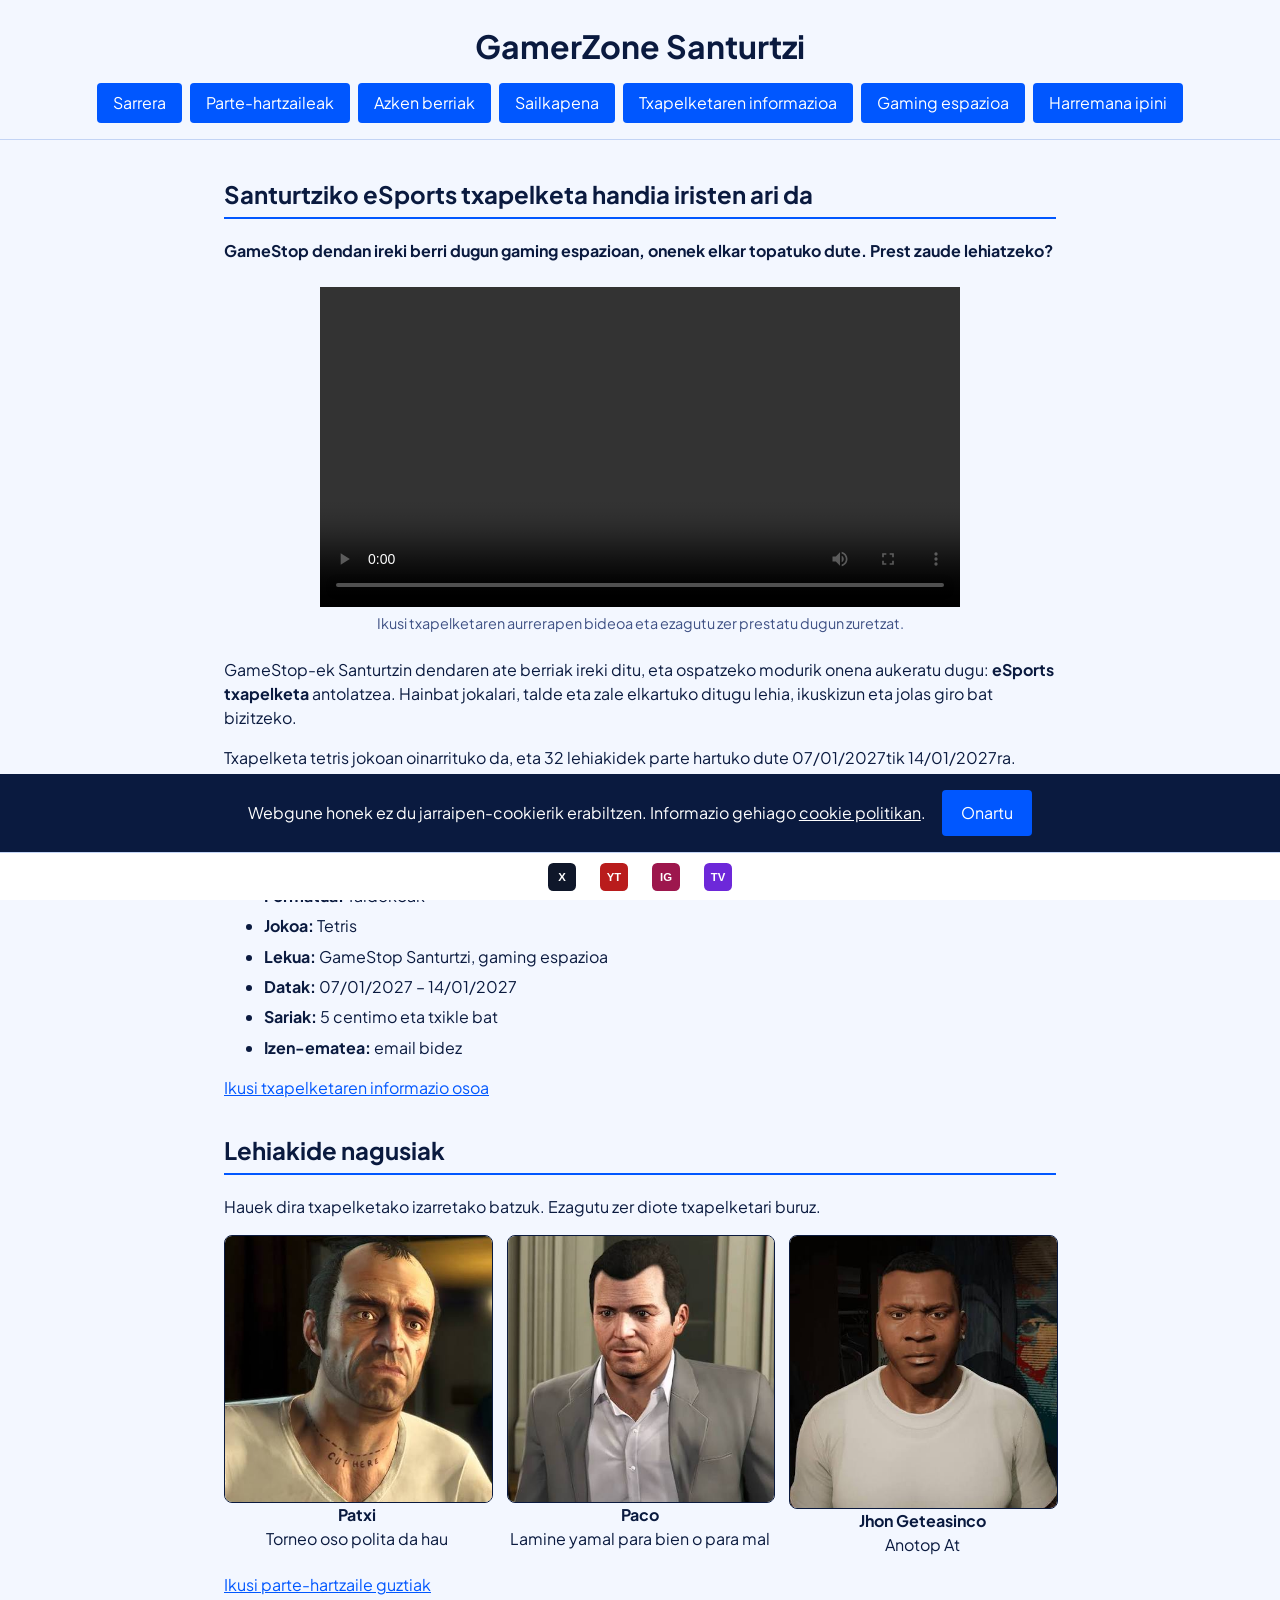
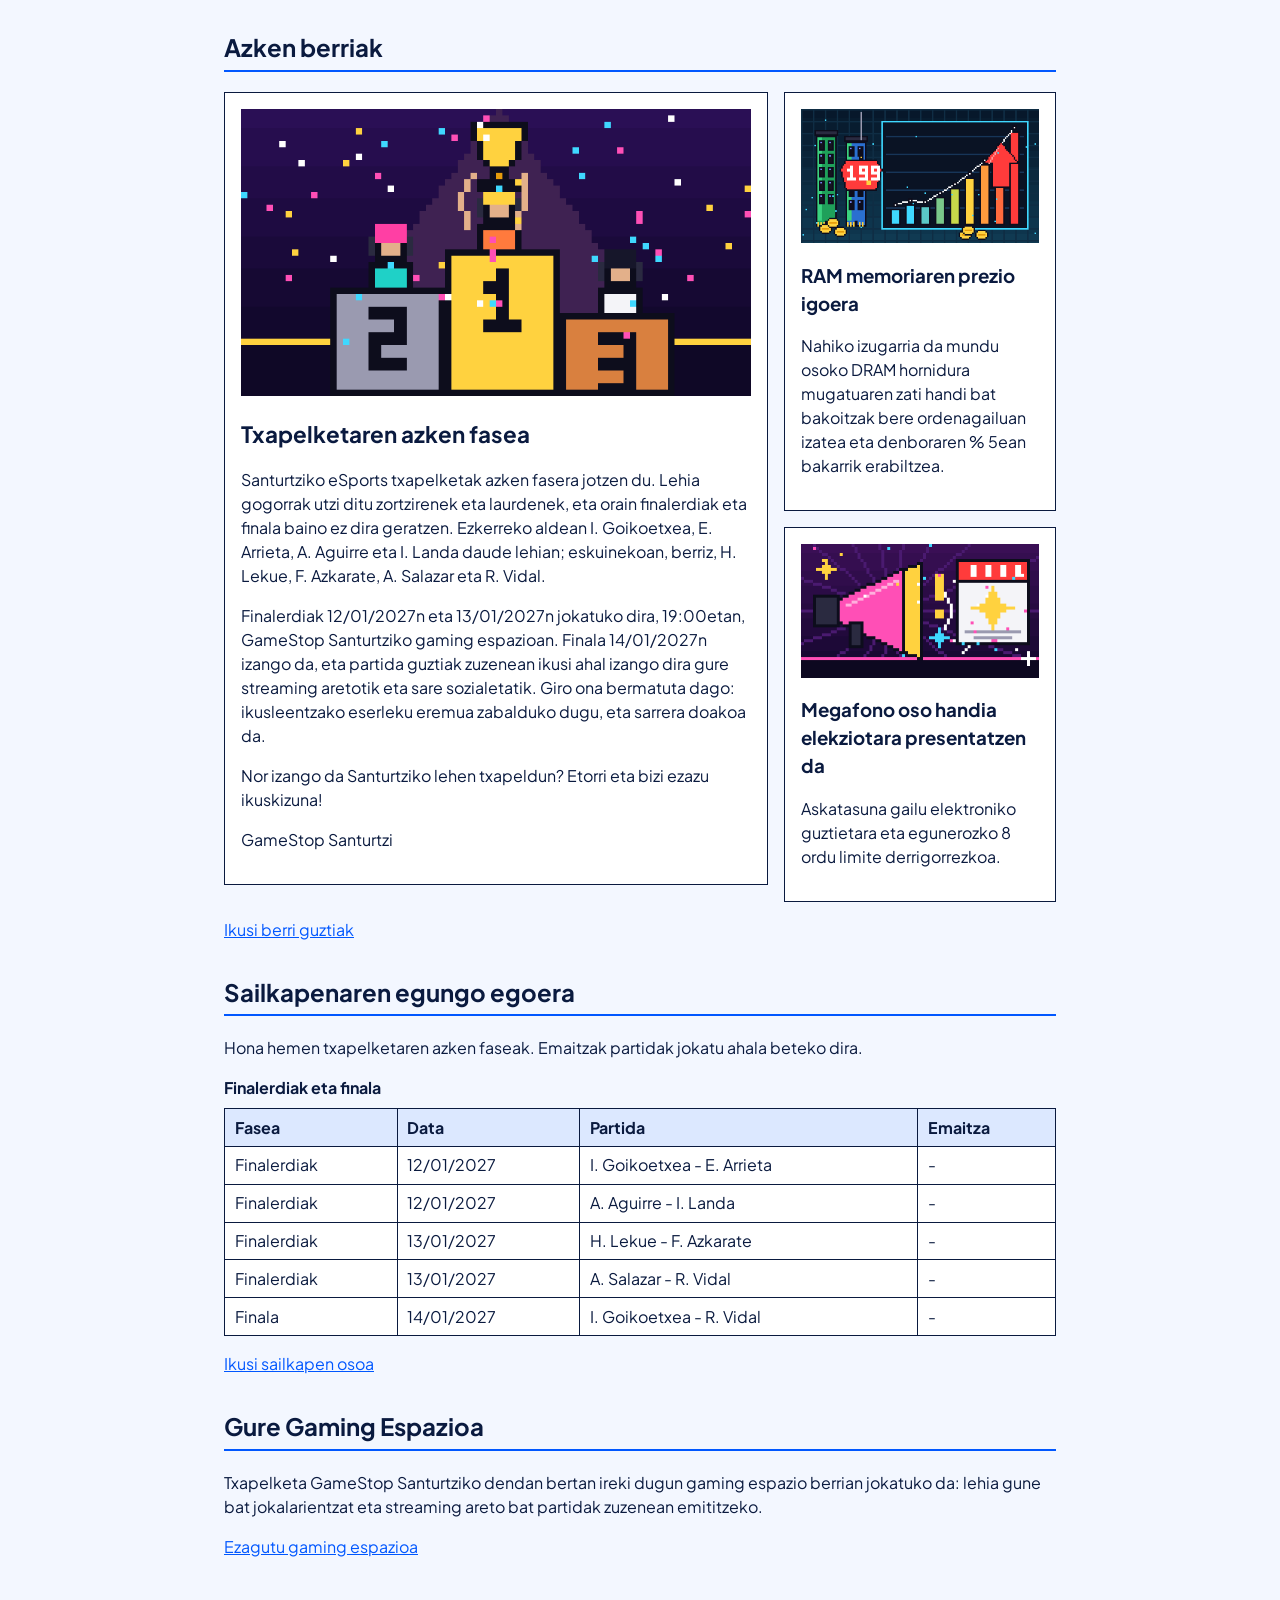
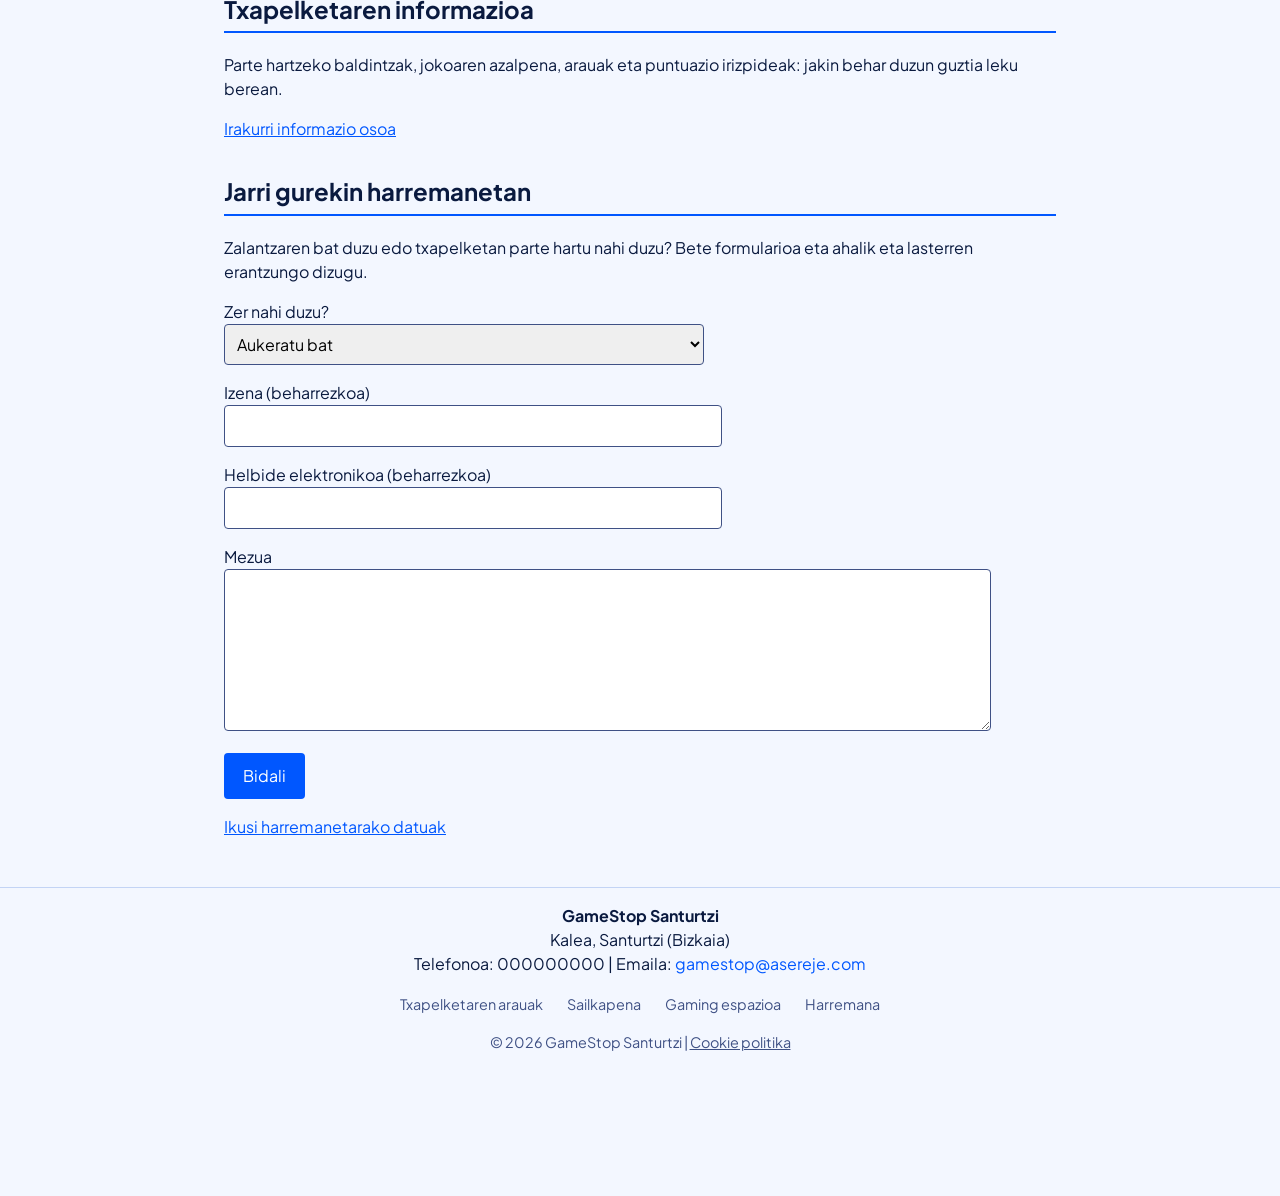
==== index.html @ 15892087 "Bakarrik geratzen da bannerrekoa galdetzea" ====
<!DOCTYPE html>
<html lang="eu">
	<head>
		<meta charset="utf-8">
		<meta name="viewport" content="width=device-width, initial-scale=1.0">
		<title>Sarrera | GamerZone - GameStop Santurtziko e-sports txapelketa</title>
		<meta name="description" content="GameStop Santurtziko e-sports txapelketa: parte-hartzaileak, sailkapena, azken berriak eta izena emateko informazio guztia.">
		<link href="https://fonts.googleapis.com/css2?family=Plus+Jakarta+Sans:wght@400;500;600;700;800&display=swap" rel="stylesheet">
		<link rel="stylesheet" href="Style/style_general.css">
		<link rel="stylesheet" href="Style/style_index.css">
		<link rel="icon" href="Images/favicon.ico" type="image/x-icon">
	</head>
	<body>
		<a class="Saltatu" href="#Atal_nagusia">Joan edukira</a>

		<!--Sare sozialak: beti ikusgai daude (style_general.css-ko position: fixed). Esteka bakoitzean jarri kanalaren benetako helbidea-->
		<aside id="Sare_sozialak">
			<ul>
				<li><a href="https://x.com/" target="_blank" title="Twitter"><img src="Images/icon_twitter.svg" alt="Twitter" width="28" height="28"></a></li>
				<li><a href="https://www.youtube.com/" target="_blank" title="YouTube"><img src="Images/icon_youtube.svg" alt="YouTube" width="28" height="28"></a></li>
				<li><a href="https://www.instagram.com/" target="_blank" title="Instagram"><img src="Images/icon_instagram.svg" alt="Instagram" width="28" height="28"></a></li>
				<li><a href="https://www.twitch.tv/" target="_blank" title="Twitch"><img src="Images/icon_twitch.svg" alt="Twitch" width="28" height="28"></a></li>
			</ul>
		</aside>

		<header>
			<h1>GamerZone Santurtzi</h1>
			<!--Hau orri guztitan goian finkatuta dagoen nabigatzailea da. Hemen, orri nagusiko ataletara eramaten du-->
			<nav>
				<ul class="Goiko_nabigatzailea">
					<li><a class="Goiko_estekak" href="#Sarrera" title="Joan txapelketaren sarrerara">Sarrera</a> </li>
					<li><a class="Goiko_estekak" href="#Partehartzaileak" title="Ikusi txapelketako lehiakide nagusiak">Parte-hartzaileak</a> </li>
					<li><a class="Goiko_estekak" href="#Berriak" title="Irakurri txapelketaren azken berriak eta nobedadeak">Azken berriak</a> </li>
					<li><a class="Goiko_estekak" href="#Sailkapena" title="Kontsultatu txapelketako sailkapena eta emaitzak">Sailkapena</a> </li>
					<li><a class="Goiko_estekak" href="#Txapelketaren_informazioa" title="Irakurri txapelketaren informazioa eta arauak">Txapelketaren informazioa</a> </li>
					<li><a class="Goiko_estekak" href="#Gaming_espazioa" title="Ezagutu Santurtziko gaming espazioa eta aretoak">Gaming espazioa</a> </li>
					<li><a class="Goiko_estekak" href="#Harremana" title="Jarri gurekin harremanetan edo eman izena txapelketan">Harremana ipini</a> </li>
				</ul>
			</nav>
		</header>

		<hr>

		<!--Hau orrien zati nagusia da-->
		<main id="Atal_nagusia">

			<!--SARRERA: orriaren atal nagusia eta deigarriena-->
			<section id="Sarrera" aria-labelledby="Sarrera_izenburua">
				<h2 id="Sarrera_izenburua">Santurtziko eSports txapelketa handia iristen ari da</h2>
				<p><strong>GameStop dendan ireki berri dugun gaming espazioan, onenek elkar topatuko dute. Prest zaude lehiatzeko?</strong></p>

				<!--Multimedia elementua: txapelketaren aurrerapen bideoa-->
				<figure>
					<video controls>
						<source src="Images/videoplayback.mp4" type="video/mp4">
						<p>Zure nabigatzaileak ez du bideoa onartzen. <a href="Images/videoplayback.mp4">Deskargatu bideoa hemen</a>.</p>
					</video>
					<figcaption>Ikusi txapelketaren aurrerapen bideoa eta ezagutu zer prestatu dugun zuretzat.</figcaption>
				</figure>

				<p>GameStop-ek Santurtzin dendaren ate berriak ireki ditu, eta ospatzeko modurik onena aukeratu dugu: <strong>eSports txapelketa</strong> antolatzea. Hainbat jokalari, talde eta zale elkartuko ditugu lehia, ikuskizun eta jolas giro bat bizitzeko.</p>
				<p>Txapelketa tetris jokoan oinarrituko da, eta 32 lehiakidek parte hartuko dute 07/01/2027tik 14/01/2027ra. Partidak zuzenean ikusi ahal izango dira gure streaming aretotik eta sare sozialetatik, beraz, ez duzu ezer galduko, jokalari izan zein ikusle izan.</p>

				<h3>Txapelketaren ezaugarri nagusiak</h3>
				<ul>
					<li><strong>Formatua:</strong> Taldekoak</li>
					<li><strong>Jokoa:</strong> Tetris</li>
					<li><strong>Lekua:</strong> GameStop Santurtzi, gaming espazioa</li>
					<li><strong>Datak:</strong> 07/01/2027 – 14/01/2027</li>
					<li><strong>Sariak:</strong> 5 centimo eta txikle bat</li>
					<li><strong>Izen-ematea:</strong> email bidez</li>
				</ul>
				<p><a href="Pages/tournament_information.html" title="Irakurri txapelketaren informazioa eta arauak">Ikusi txapelketaren informazio osoa</a></p>
			</section>

			<!--PARTE-HARTZAILEAK: lehiakide nagusiak, irudia eta esaldia-->
			<section id="Partehartzaileak" aria-labelledby="Partehartzaileak_izenburua">
				<h2 id="Partehartzaileak_izenburua">Lehiakide nagusiak</h2>
				<p>Hauek dira txapelketako izarretako batzuk. Ezagutu zer diote txapelketari buruz.</p>
				<div id="Lehiakideak">
					<figure>
						<img src="Images/participant1.jpg" alt="Partehartzailearen irudia" width="400" height="400">
						<figcaption><strong>Patxi</strong><br>Torneo oso polita da hau</figcaption>
					</figure>
					<figure>
						<img src="Images/participant2.jpg" alt="Partehartzailearen irudia" width="400" height="400">
						<figcaption><strong>Paco</strong><br><span lang="es">Lamine yamal para bien o para mal</span></figcaption>
					</figure>
					<figure>
						<img src="Images/participant3.jpg" alt="Partehartzailearen irudia" width="400" height="400">
						<figcaption><strong>Jhon Geteasinco</strong><br><span lang="es">Anotop At</span></figcaption>
					</figure>
				</div>
				<p><a href="Pages/participants_general.html" title="Ikusi txapelketako parte-hartzaile guztiak">Ikusi parte-hartzaile guztiak</a></p>
			</section>

			<!--AZKEN BERRIAK: berri nabarmendua eta beste bi-->
			<section id="Berriak" aria-labelledby="Berriak_izenburua">
				<h2 id="Berriak_izenburua">Azken berriak</h2>
				<div id="Berriak_blokea">
					<!--Berri nabarmendua (garrantzitsuena)-->
					<article id="Berri_nabarmendua">
						<img src="Images/new1.png" alt="Txapelketaren azken fasea: berri nagusiaren irudia">
						<h3>Txapelketaren azken fasea</h3>
						<p>Santurtziko eSports txapelketak azken fasera jotzen du. Lehia gogorrak utzi ditu zortzirenek eta laurdenek, eta orain finalerdiak eta finala baino ez dira geratzen. Ezkerreko aldean I. Goikoetxea, E. Arrieta, A. Aguirre eta I. Landa daude lehian; eskuinekoan, berriz, H. Lekue, F. Azkarate, A. Salazar eta R. Vidal.</p>
						<p>Finalerdiak 12/01/2027n eta 13/01/2027n jokatuko dira, 19:00etan, GameStop Santurtziko gaming espazioan. Finala 14/01/2027n izango da, eta partida guztiak zuzenean ikusi ahal izango dira gure streaming aretotik eta sare sozialetatik. Giro ona bermatuta dago: ikusleentzako eserleku eremua zabalduko dugu, eta sarrera doakoa da.</p>
						<p>Nor izango da Santurtziko lehen txapeldun? Etorri eta bizi ezazu ikuskizuna!</p>
						<p id="Berri_nagusien_idazlea">GameStop Santurtzi</p>
					</article>
					<div id="Beste_berriak">
						<article>
							<img src="Images/new2.png" alt="RAM memoriaren prezio igoerari buruzko irudia">
							<h3>RAM memoriaren prezio igoera</h3>
							<p>Nahiko izugarria da mundu osoko DRAM hornidura mugatuaren zati handi bat bakoitzak bere ordenagailuan izatea eta denboraren % 5ean bakarrik erabiltzea.</p>
						</article>
						<article>
							<img src="Images/new3.png" alt="Megafono oso handia elekziotara aurkezten dela azaltzen duen irudia">
							<h3>Megafono oso handia elekziotara presentatzen da</h3>
							<p>Askatasuna gailu elektroniko guztietara eta egunerozko 8 ordu limite derrigorrezkoa.</p>
						</article>
					</div>
				</div>
				<p><a href="Pages/news.html" title="Irakurri txapelketaren azken berriak eta nobedadeak">Ikusi berri guztiak</a></p>
			</section>

			<!--SAILKAPENA: egungo egoera, taula laburtu batean-->
			<section id="Sailkapena" aria-labelledby="Sailkapena_izenburua">
				<h2 id="Sailkapena_izenburua">Sailkapenaren egungo egoera</h2>
				<p>Hona hemen txapelketaren azken faseak. Emaitzak partidak jokatu ahala beteko dira.</p>
				<table id="Sailkapen_taula">
					<caption>Finalerdiak eta finala</caption>
					<thead>
						<tr>
							<th>Fasea</th>
							<th>Data</th>
							<th>Partida</th>
							<th>Emaitza</th>
						</tr>
					</thead>
					<tbody>
						<tr><td>Finalerdiak</td><td>12/01/2027</td><td>I. Goikoetxea - E. Arrieta</td><td>-</td></tr>
						<tr><td>Finalerdiak</td><td>12/01/2027</td><td>A. Aguirre - I. Landa</td><td>-</td></tr>
						<tr><td>Finalerdiak</td><td>13/01/2027</td><td>H. Lekue - F. Azkarate</td><td>-</td></tr>
						<tr><td>Finalerdiak</td><td>13/01/2027</td><td>A. Salazar - R. Vidal</td><td>-</td></tr>
						<tr><td>Finala</td><td>14/01/2027</td><td>I. Goikoetxea - R. Vidal</td><td>-</td></tr>
					</tbody>
				</table>
				<p><a href="Pages/tournament_standings.html" title="Kontsultatu txapelketako sailkapena eta emaitzak">Ikusi sailkapen osoa</a></p>
			</section>

			<!--GAMING ESPAZIOA: laburpena eta barne-orrirako esteka-->
			<section id="Gaming_espazioa" aria-labelledby="Gaming_espazioa_izenburua">
				<h2 id="Gaming_espazioa_izenburua">Gure Gaming Espazioa</h2>
				<p>Txapelketa GameStop Santurtziko dendan bertan ireki dugun gaming espazio berrian jokatuko da: lehia gune bat jokalarientzat eta streaming areto bat partidak zuzenean emititzeko.</p>
				<p><a href="Pages/gaming_space.html" title="Ezagutu Santurtziko gaming espazioa eta aretoak">Ezagutu gaming espazioa</a></p>
			</section>

			<!--TXAPELKETAREN INFORMAZIOA: laburpena eta barne-orrirako esteka-->
			<section id="Txapelketaren_informazioa" aria-labelledby="Txapelketaren_informazioa_izenburua">
				<h2 id="Txapelketaren_informazioa_izenburua">Txapelketaren informazioa</h2>
				<p>Parte hartzeko baldintzak, jokoaren azalpena, arauak eta puntuazio irizpideak: jakin behar duzun guztia leku berean.</p>
				<p><a href="Pages/tournament_information.html" title="Irakurri txapelketaren informazioa eta arauak">Irakurri informazio osoa</a></p>
			</section>

			<!--HARREMANA: formularioa. Posta-programa irekitzen du (oraindik ez dago zerbitzaririk)-->
			<section id="Harremana" aria-labelledby="Harremana_izenburua">
				<h2 id="Harremana_izenburua">Jarri gurekin harremanetan</h2>
				<p>Zalantzaren bat duzu edo txapelketan parte hartu nahi duzu? Bete formularioa eta ahalik eta lasterren erantzungo dizugu.</p>
				<form action="mailto:gamestop@asereje.com" method="post" enctype="text/plain">
					<p>
						<label for="Formularioa_mota">Zer nahi duzu?</label><br>
						<select id="Formularioa_mota" name="eskaera_mota">
							<option value="">Aukeratu bat</option>
							<option value="informazioa">Informazioa eskatu</option>
							<option value="izen-ematea">Txapelketan parte hartu</option>
						</select>
					</p>
					<p>
						<label for="Formularioa_izena">Izena (beharrezkoa)</label><br>
						<input type="text" id="Formularioa_izena" name="izena">
					</p>
					<p>
						<label for="Formularioa_emaila">Helbide elektronikoa (beharrezkoa)</label><br>
						<input type="email" id="Formularioa_emaila" name="emaila">
					</p>
					<p>
						<label for="Formularioa_mezua">Mezua</label><br>
						<textarea id="Formularioa_mezua" name="mezua" rows="6"></textarea>
					</p>
					<button type="submit">Bidali</button>
				</form>
				<p><a href="Pages/contact.html" title="Jarri gurekin harremanetan edo eman izena txapelketan">Ikusi harremanetarako datuak</a></p>
			</section>

		</main>

		<hr>

		<footer>
			<!--Enpresaren informazioa-->
			<address id="Enpresa_datuak">
				<p><strong>GameStop Santurtzi</strong></p>
				<p> Kalea, Santurtzi (Bizkaia)</p>
				<p>Telefonoa: 000000000 | Emaila: <a href="mailto:gamestop@asereje.com">gamestop@asereje.com</a></p>
			</address>
			<!--Hau orri guztitan behean finkatuta dagoen nabigatzailea da-->
			<nav>
				<ul class="Beherako_nabigatzailea">
					<li><a class="Beheko_estekak" href="Pages/tournament_information.html" title="Irakurri txapelketaren informazioa eta arauak">Txapelketaren arauak</a> </li>
					<li><a class="Beheko_estekak" href="Pages/tournament_standings.html" title="Kontsultatu txapelketako sailkapena eta emaitzak">Sailkapena</a> </li>
					<li><a class="Beheko_estekak" href="Pages/gaming_space.html" title="Ezagutu Santurtziko gaming espazioa eta aretoak">Gaming espazioa</a> </li>
					<li><a class="Beheko_estekak" href="Pages/contact.html" title="Jarri gurekin harremanetan edo eman izena txapelketan">Harremana</a> </li>
				</ul>
			</nav>
			<p id="Cookie_textua">© 2026 GameStop Santurtzi | <a href="Pages/cookie_policies.html">Cookie politika</a></p>
		</footer>

		<!--Cookie oharra: onartu arte ikusgai dago. Kutxa markatzean (Onartu) CSS-ak ezkutatzen du, JavaScript gabe-->
		<input type="checkbox" id="Cookie_onartu">
		<div id="Cookie_oharra" role="region">
			<p>Webgune honek ez du jarraipen-cookierik erabiltzen. Informazio gehiago <a href="Pages/cookie_policies.html">cookie politikan</a>.</p>
			<label for="Cookie_onartu" id="Cookie_botoia">Onartu</label>
		</div>

	</body>
</html>
---- Style/style_general.css ----
/* Hau estilo rokorra da */

body {
	background-color: #f3f7ff;
	color: #0a1a3f;
	font-family: "Plus Jakarta Sans", Arial, sans-serif;
	line-height: 1.5;
	margin: 0;
	padding-bottom: 3em;
}

main {
	max-width: 75em;
	margin: 0 auto;
	padding: 1em 2.8em;
}

h1 {
	text-align: center;
	font-size: 2rem;
	margin: 0.7em 0 0.4em;
}

h2 {
	font-size: 1.5rem;
}

section {
	margin-bottom: 2em;
}

section h2 {
	border-bottom: 2px solid #0057ff;
	padding-bottom: 0.2em;
}

hr {
	border: 0;
	border-top: 1px solid #c3d4f5;
	margin: 0;
}

address {
	font-style: normal;
}

img {
	max-width: 100%;
	height: auto;
}

a {
	color: #0057ff;
	text-decoration: none;
}

main p a {
	text-decoration: underline;
}

button {
	font: inherit;
	background-color: #0057ff;
	color: white;
	border: 0;
	border-radius: 4px;
	padding: 0.7em 1.2em;
	cursor: pointer;
}

nav ul {
	list-style: none;
	padding-left: 0;
	margin: 0;
}

.Goiko_nabigatzailea {
	display: flex;
	flex-wrap: wrap;
	justify-content: center;
	gap: 0.5em;
	max-width: 75em;
	margin: 0 auto 1em;
	padding: 0 1em;
}

.Goiko_estekak {
	display: inline-block;
	background-color: #dce8ff;
	color: #0a1a3f;
	padding: 0.5em 1em;
	border-radius: 4px;
	white-space: nowrap;
}

.Goiko_estekak, .Goiko_estekak:hover {
	background-color: #0057ff;
	color: white;
}

footer {
	padding: 1em;
}

#Enpresa_datuak {
	text-align: center;
	margin-bottom: 1em;
}

#Enpresa_datuak p {
	margin: 0;
}

.Beherako_nabigatzailea {
	display: flex;
	flex-wrap: wrap;
	justify-content: center;
	gap: 0.5em 1.5em;
	margin: 0 0 1em;
}

.Beheko_estekak {
	color: #3f5185;
	font-size: 0.9rem;
}

#Cookie_textua {
	text-align: center;
	color: #3f5185;
	font-size: 0.9rem;
	margin: 0;
}

#Cookie_textua a {
	color: #3f5185;
	text-decoration: underline;
}

/* Sare sozialak: beti ikusgai, pantailaren behealdean finkatuta */
#Sare_sozialak {
	position: fixed;
	bottom: 0;
	left: 0;
	right: 0;
	height: 3em;
	box-sizing: border-box;
	display: flex;
	align-items: center;
	justify-content: center;
	background-color: white;
	border-top: 1px solid #c3d4f5;
	z-index: 5;
}

#Sare_sozialak ul {
	list-style: none;
	margin: 0;
	padding: 0;
	display: flex;
	gap: 1.5em;
}

#Sare_sozialak img {
	display: block;
	width: 28px;
	height: 28px;
}

/* Cookie oharra*/
#Cookie_onartu {
	position: fixed;
	top: 0;
	left: 0;
	opacity: 0;
}

#Cookie_onartu:checked + #Cookie_oharra {
	display: none;
}

#Cookie_oharra {
	position: sticky;
	bottom: 3em;
	background-color: #0a1a3f;
	color: white;
	padding: 1em;
	display: flex;
	flex-wrap: wrap;
	align-items: center;
	justify-content: center;
	gap: 1em;
}

#Cookie_oharra p {
	margin: 0;
}

#Cookie_oharra a {
	color: white;
	text-decoration: underline;
}

#Cookie_botoia {
	background-color: #0057ff;
	color: white;
	border-radius: 4px;
	padding: 0.7em 1.2em;
	cursor: pointer;
}

@media (max-width: 768px) {
	main {
		padding: 1em;
	}

	#Sare_sozialak img {
		width: 24px;
		height: 24px;
	}

	h1 {
		font-size: 1.6rem;
	}

	h2 {
		font-size: 1.25rem;
	}

	.Goiko_estekak {
		padding: 0.4em 0.8em;
		font-size: 0.9rem;
		white-space: normal;
	}
}

/* Teklatuarekin nabigatzeko: fokua hartzean bakarrik ikusten da */
.Saltatu {
	position: absolute;
	left: 0.5em;
	top: -4em;
	background-color: #0a1a3f;
	color: white;
	padding: 0.5em 1em;
	border-radius: 4px;
	z-index: 10;
}

.Saltatu:focus {
	top: 0.5em;
}
---- Style/style_index.css ----
/* Hau index.html-ko espezifikoa da */

#Atal_nagusia {
	max-width: 52em;
}

#Sarrera figure {
	margin: 1.5em 0;
	text-align: center;
}

#Sarrera video {
	width: 100%;
	max-width: 40em;
}

#Sarrera figcaption {
	color: #3f5185;
	font-size: 0.9rem;
}

#Atal_nagusia li {
	margin-bottom: 0.4em;
}

/* Parte-hartzaileak: hiru lehiakide bakoitza besteen alboan */
#Lehiakideak {
	display: grid;
	grid-template-columns: repeat(3, 1fr);
	gap: 1em;
}

#Lehiakideak figure {
	margin: 0;
	text-align: center;
}

#Lehiakideak img {
	display: block;
	width: 100%;
	height: auto;
	border: 1px solid #0a1a3f;
	border-radius: 0.5em;
}

/* Berriak: berri nabarmendua ezkerrean, beste biak eskuinean */
#Berriak_blokea {
	display: grid;
	grid-template-columns: 2fr 1fr;
	gap: 1em;
}

#Berriak_blokea article {
	background-color: white;
	border: 1px solid #0a1a3f;
	padding: 1em;
}

#Berriak_blokea img {
	display: block;
	width: 100%;
	height: auto;
}

#Berriak_blokea h3 {
	margin-bottom: 0;
}

#Berri_nabarmendua {
	align-self: start;
}

#Berri_nabarmendua h3 {
	font-size: 1.4rem;
}

#Beste_berriak {
	display: flex;
	flex-direction: column;
	gap: 1em;
}

/* Sailkapen taula */
#Sailkapen_taula {
	width: 100%;
	border-collapse: collapse;
	background-color: white;
}

#Sailkapen_taula caption {
	text-align: left;
	font-weight: bold;
	padding-bottom: 0.5em;
}

#Sailkapen_taula th,
#Sailkapen_taula td {
	border: 1px solid #0a1a3f;
	padding: 0.4em 0.6em;
	text-align: left;
}

#Sailkapen_taula th {
	background-color: #dce8ff;
}

/* Formularioa */
form p {
	margin-bottom: 1em;
}

input,
select,
textarea {
	font: inherit;
	width: 90%;
	max-width: 30em;
	padding: 0.5em;
	border: 1px solid #3f5185;
	border-radius: 4px;
}

textarea {
	max-width: 100%;
}

@media (max-width: 768px) {
	#Sarrera video {
		max-width: 100%;
	}

	#Lehiakideak,
	#Berriak_blokea {
		grid-template-columns: 1fr;
	}

	#Lehiakideak figure {
		max-width: 16em;
		margin: 0 auto;
	}

	#Sailkapen_taula {
		font-size: 0.9rem;
	}
}

/* Mugikor oso txikietan taulak ez du pantaila gainezkatu behar */
@media (max-width: 400px) {
	#Sailkapen_taula {
		font-size: 0.75rem;
	}

	#Sailkapen_taula th,
	#Sailkapen_taula td {
		padding: 0.3em 0.3em;
	}
}
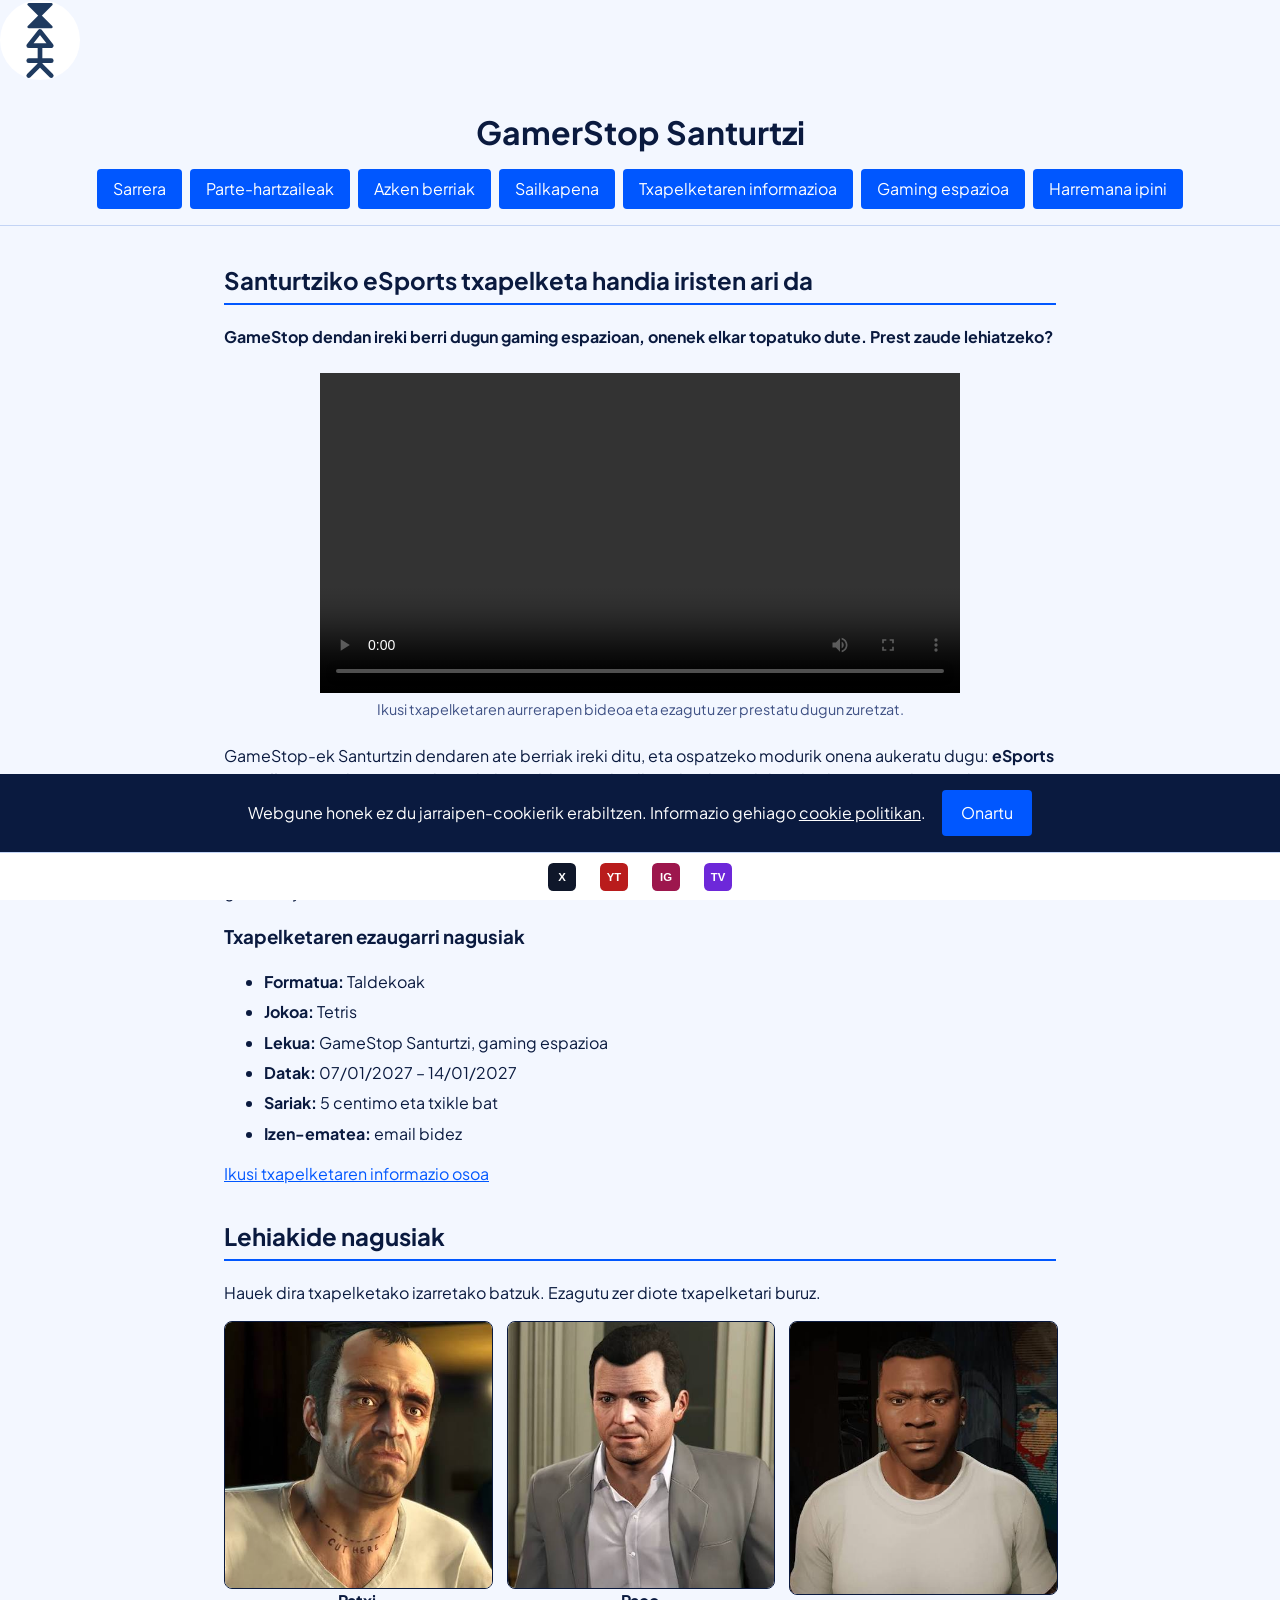
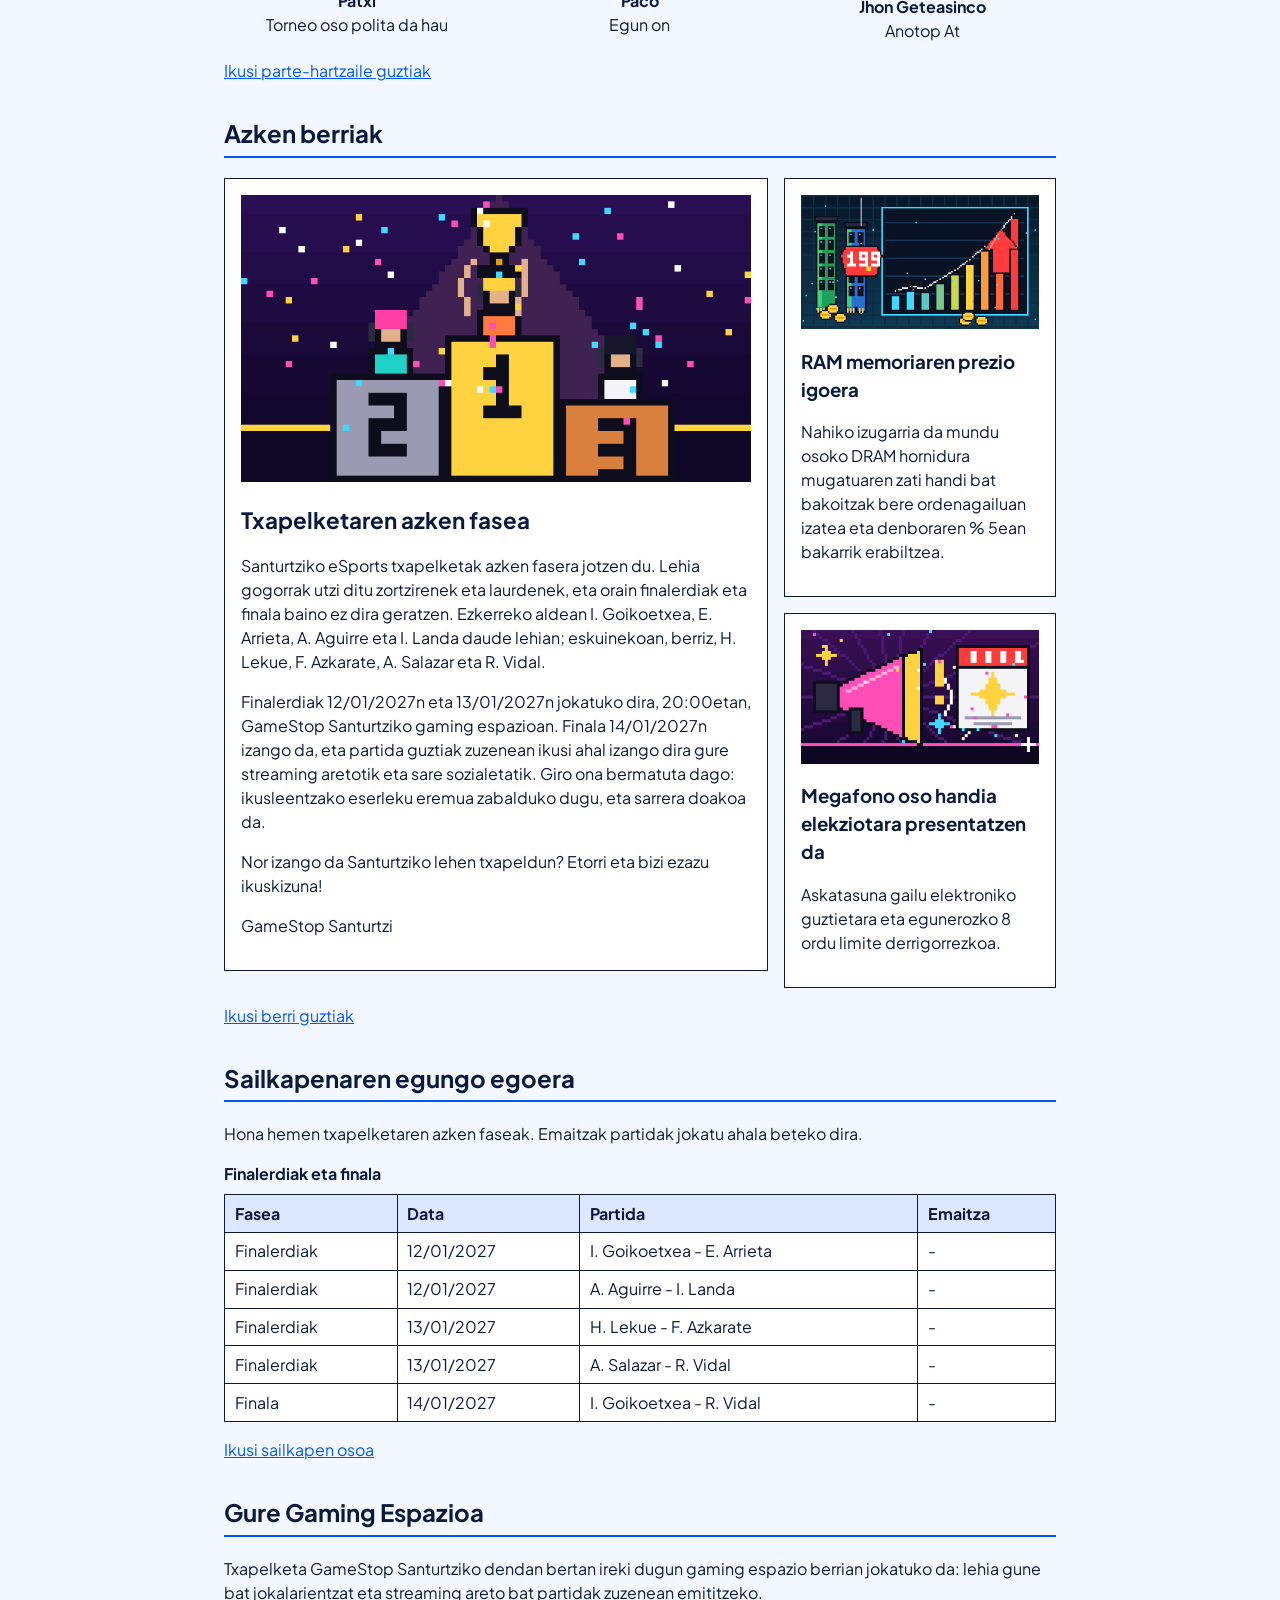
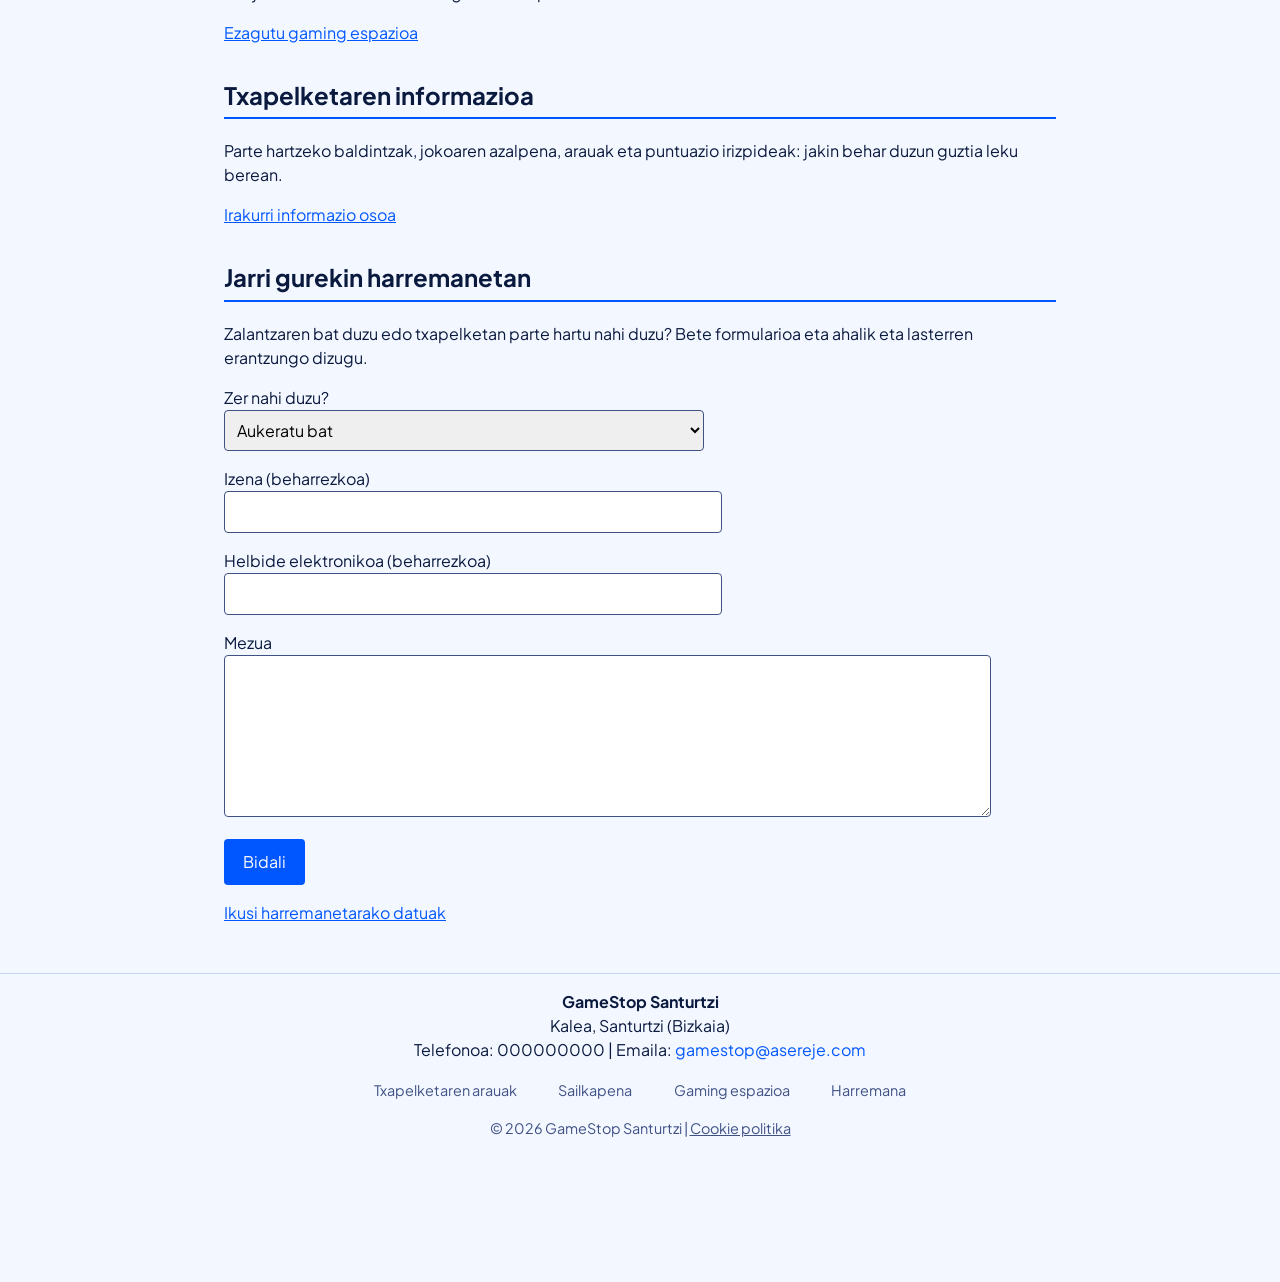
==== commit a6dcb2ec: "Cookies javascripta amaituta, estilo hobetuta eta akats batzuk konpondutak" ====
--- a/index.html
+++ b/index.html
@@ -9,6 +9,7 @@
 		<link rel="stylesheet" href="Style/style_general.css">
 		<link rel="stylesheet" href="Style/style_index.css">
 		<link rel="icon" href="Images/favicon.ico" type="image/x-icon">
+		<script src="JS/cookies.js" defer></script>
 	</head>
 	<body>
 		<a class="Saltatu" href="#Atal_nagusia">Joan edukira</a>
@@ -24,7 +25,8 @@
 		</aside>
 
 		<header>
-			<h1>GamerZone Santurtzi</h1>
+			<img src="Images/icon.svg" alt="GamerZone Santurtzi logotipoa" width="80" height="80">
+			<h1>GamerStop Santurtzi</h1>
 			<!--Hau orri guztitan goian finkatuta dagoen nabigatzailea da. Hemen, orri nagusiko ataletara eramaten du-->
 			<nav>
 				<ul class="Goiko_nabigatzailea">
@@ -84,7 +86,7 @@
 					</figure>
 					<figure>
 						<img src="Images/participant2.jpg" alt="Partehartzailearen irudia" width="400" height="400">
-						<figcaption><strong>Paco</strong><br><span lang="es">Lamine yamal para bien o para mal</span></figcaption>
+						<figcaption><strong>Paco</strong><br><span lang="es">Egun on</span></figcaption>
 					</figure>
 					<figure>
 						<img src="Images/participant3.jpg" alt="Partehartzailearen irudia" width="400" height="400">
@@ -103,7 +105,7 @@
 						<img src="Images/new1.png" alt="Txapelketaren azken fasea: berri nagusiaren irudia">
 						<h3>Txapelketaren azken fasea</h3>
 						<p>Santurtziko eSports txapelketak azken fasera jotzen du. Lehia gogorrak utzi ditu zortzirenek eta laurdenek, eta orain finalerdiak eta finala baino ez dira geratzen. Ezkerreko aldean I. Goikoetxea, E. Arrieta, A. Aguirre eta I. Landa daude lehian; eskuinekoan, berriz, H. Lekue, F. Azkarate, A. Salazar eta R. Vidal.</p>
-						<p>Finalerdiak 12/01/2027n eta 13/01/2027n jokatuko dira, 19:00etan, GameStop Santurtziko gaming espazioan. Finala 14/01/2027n izango da, eta partida guztiak zuzenean ikusi ahal izango dira gure streaming aretotik eta sare sozialetatik. Giro ona bermatuta dago: ikusleentzako eserleku eremua zabalduko dugu, eta sarrera doakoa da.</p>
+						<p>Finalerdiak 12/01/2027n eta 13/01/2027n jokatuko dira, 20:00etan, GameStop Santurtziko gaming espazioan. Finala 14/01/2027n izango da, eta partida guztiak zuzenean ikusi ahal izango dira gure streaming aretotik eta sare sozialetatik. Giro ona bermatuta dago: ikusleentzako eserleku eremua zabalduko dugu, eta sarrera doakoa da.</p>
 						<p>Nor izango da Santurtziko lehen txapeldun? Etorri eta bizi ezazu ikuskizuna!</p>
 						<p id="Berri_nagusien_idazlea">GameStop Santurtzi</p>
 					</article>
@@ -176,15 +178,18 @@
 						</select>
 					</p>
 					<p>
-						<label for="Formularioa_izena">Izena (beharrezkoa)</label><br>
-						<input type="text" id="Formularioa_izena" name="izena">
-					</p>
-					<p>
-						<label for="Formularioa_emaila">Helbide elektronikoa (beharrezkoa)</label><br>
-						<input type="email" id="Formularioa_emaila" name="emaila">
-					</p>
-					<p>
-						<label for="Formularioa_mezua">Mezua</label><br>
+						<label for="Formularioa_izena">Izena (beharrezkoa)</label>
+						<br>
+						<input type="text" id="Formularioa_izena" name="izena" required>
+					</p>
+					<p>
+						<label for="Formularioa_emaila">Helbide elektronikoa (beharrezkoa)</label>
+						<br>
+						<input type="email" id="Formularioa_emaila" name="emaila" required>
+					</p>
+					<p>
+						<label for="Formularioa_mezua">Mezua</label>
+						<br>
 						<textarea id="Formularioa_mezua" name="mezua" rows="6"></textarea>
 					</p>
 					<button type="submit">Bidali</button>
@@ -215,12 +220,11 @@
 			<p id="Cookie_textua">© 2026 GameStop Santurtzi | <a href="Pages/cookie_policies.html">Cookie politika</a></p>
 		</footer>
 
-		<!--Cookie oharra: onartu arte ikusgai dago. Kutxa markatzean (Onartu) CSS-ak ezkutatzen du, JavaScript gabe-->
+		<!--Cookie oharra: onartu arte ikusiko da-->
 		<input type="checkbox" id="Cookie_onartu">
 		<div id="Cookie_oharra" role="region">
 			<p>Webgune honek ez du jarraipen-cookierik erabiltzen. Informazio gehiago <a href="Pages/cookie_policies.html">cookie politikan</a>.</p>
 			<label for="Cookie_onartu" id="Cookie_botoia">Onartu</label>
 		</div>
-
 	</body>
 </html>
--- a/Style/style_general.css
+++ b/Style/style_general.css
@@ -93,9 +93,13 @@
 	white-space: nowrap;
 }
 
-.Goiko_estekak, .Goiko_estekak:hover {
+.Goiko_estekak{
 	background-color: #0057ff;
 	color: white;
+}
+
+.Goiko_estekak:hover {
+	background-color: #003f99;
 }
 
 footer {
@@ -122,6 +126,12 @@
 .Beheko_estekak {
 	color: #3f5185;
 	font-size: 0.9rem;
+	padding: 0.3em 0.6em;
+}
+
+.Beheko_estekak:hover {
+	border: 1px solid #3f5185;
+	border-radius: 4px;
 }
 
 #Cookie_textua {
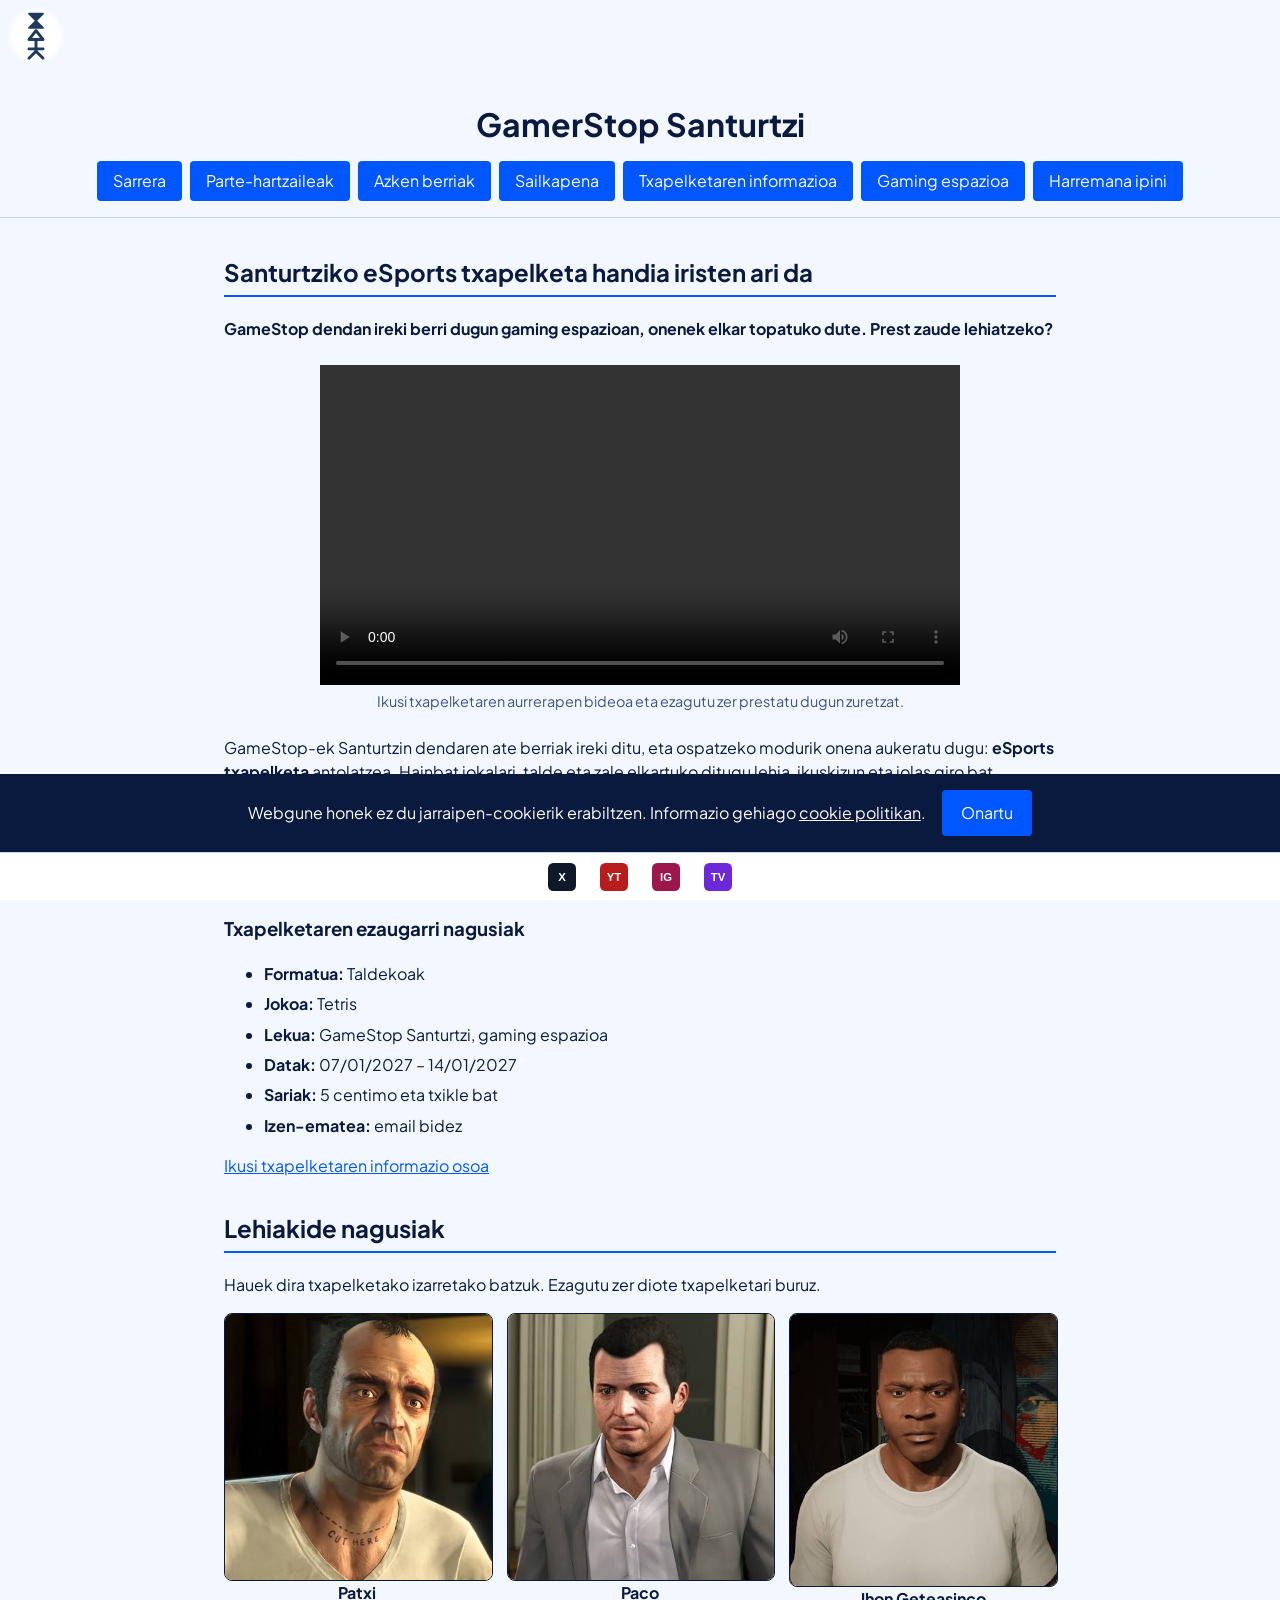
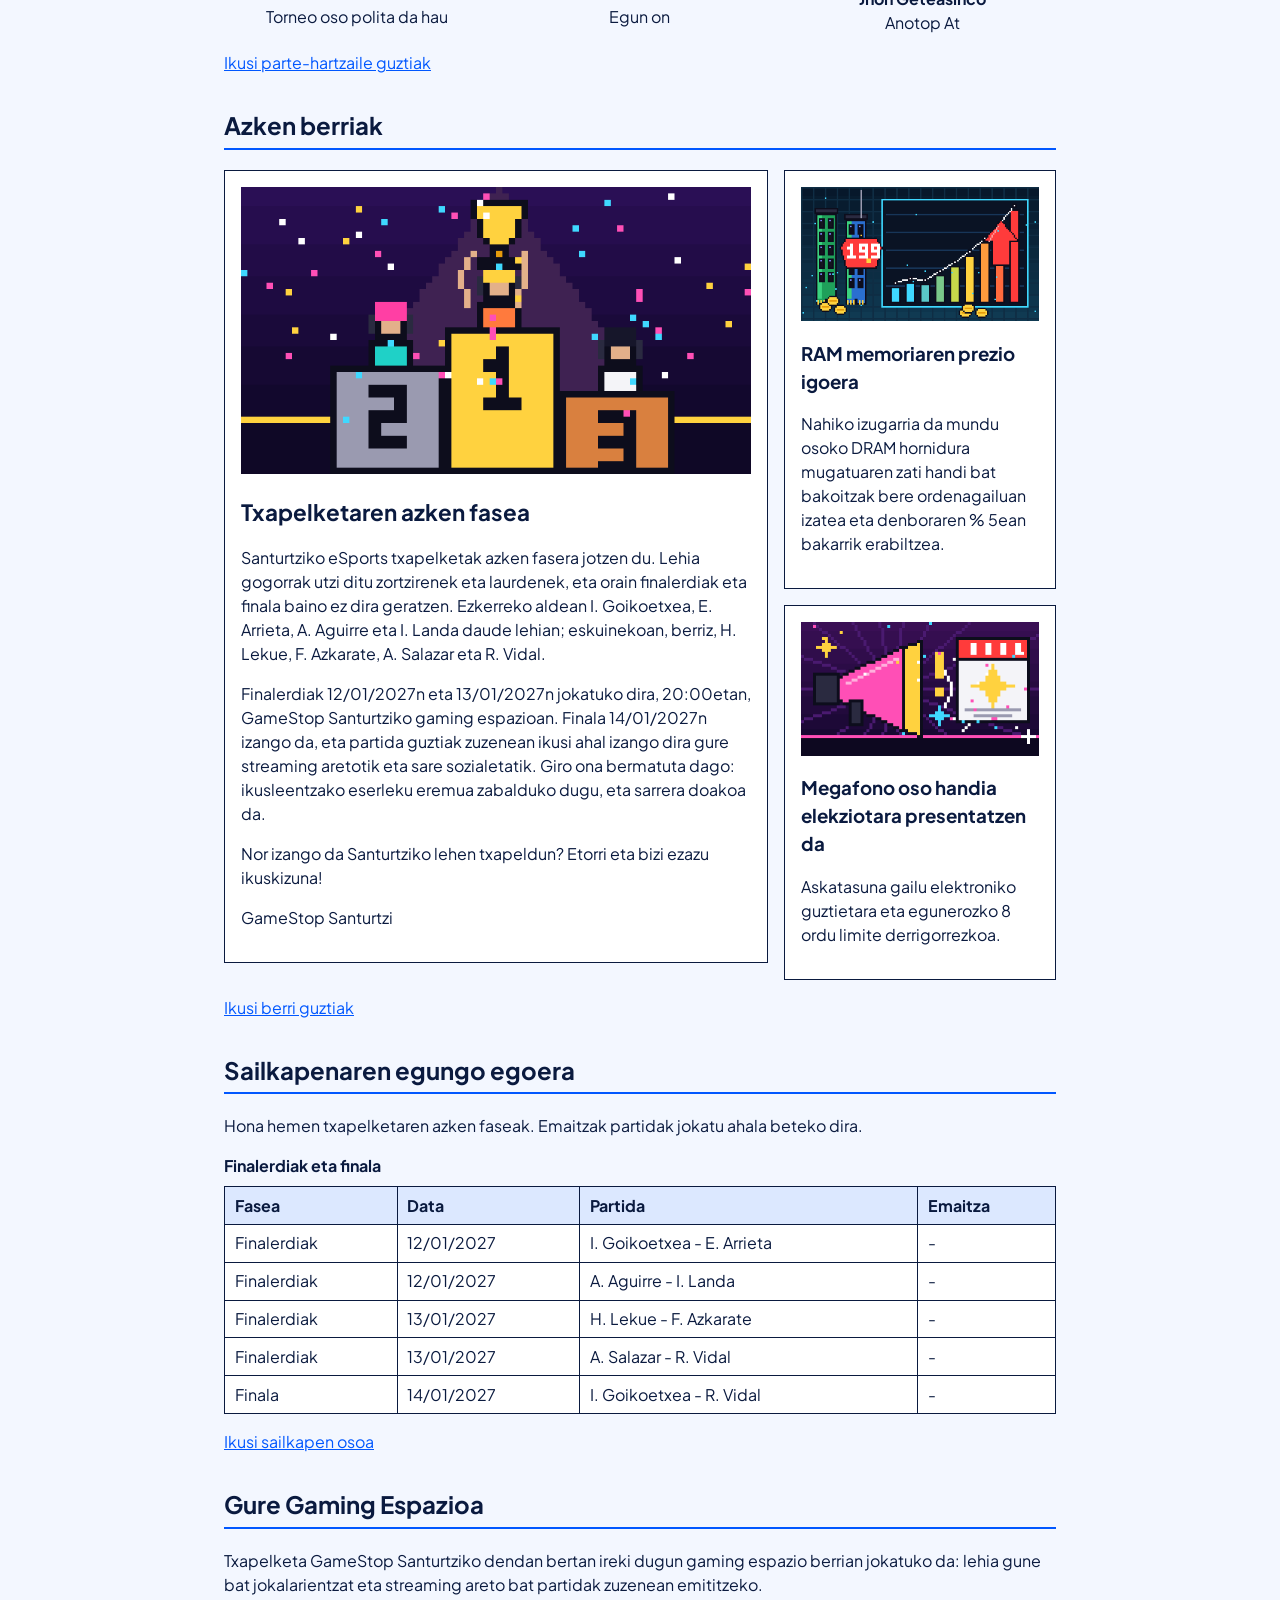
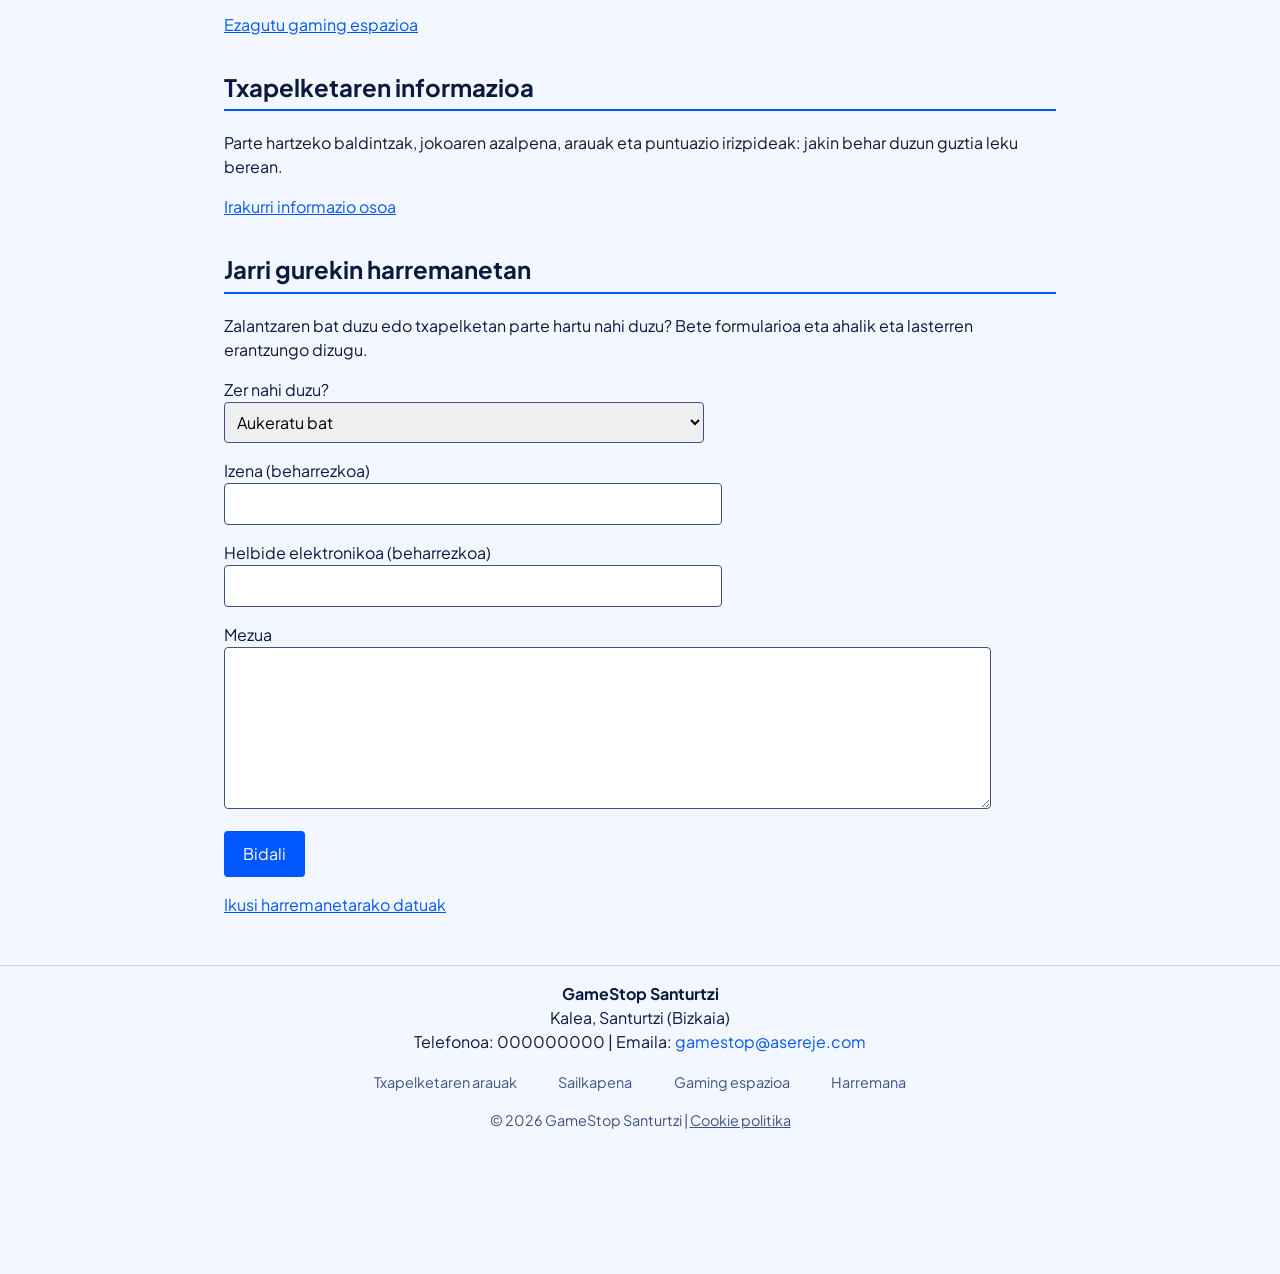
==== commit bf3367bc: "orri barruko logoa orri guztitan ipini eta estiloa eman fondorekin kolorezko diferentzia ia ez ikust" ====
--- a/index.html
+++ b/index.html
@@ -25,7 +25,7 @@
 		</aside>
 
 		<header>
-			<img src="Images/icon.svg" alt="GamerZone Santurtzi logotipoa" width="80" height="80">
+			<img id="weborri_barruko_logoa" src="Images/icon.svg" alt="GamerZone Santurtzi logotipoa" width="50" height="50">
 			<h1>GamerStop Santurtzi</h1>
 			<!--Hau orri guztitan goian finkatuta dagoen nabigatzailea da. Hemen, orri nagusiko ataletara eramaten du-->
 			<nav>
--- a/Style/style_general.css
+++ b/Style/style_general.css
@@ -47,6 +47,12 @@
 img {
 	max-width: 100%;
 	height: auto;
+}
+
+#weborri_barruko_logoa {
+	margin: 0.5em;
+	border: 3px solid #f9fbff;
+	border-radius: 50%;
 }
 
 a {
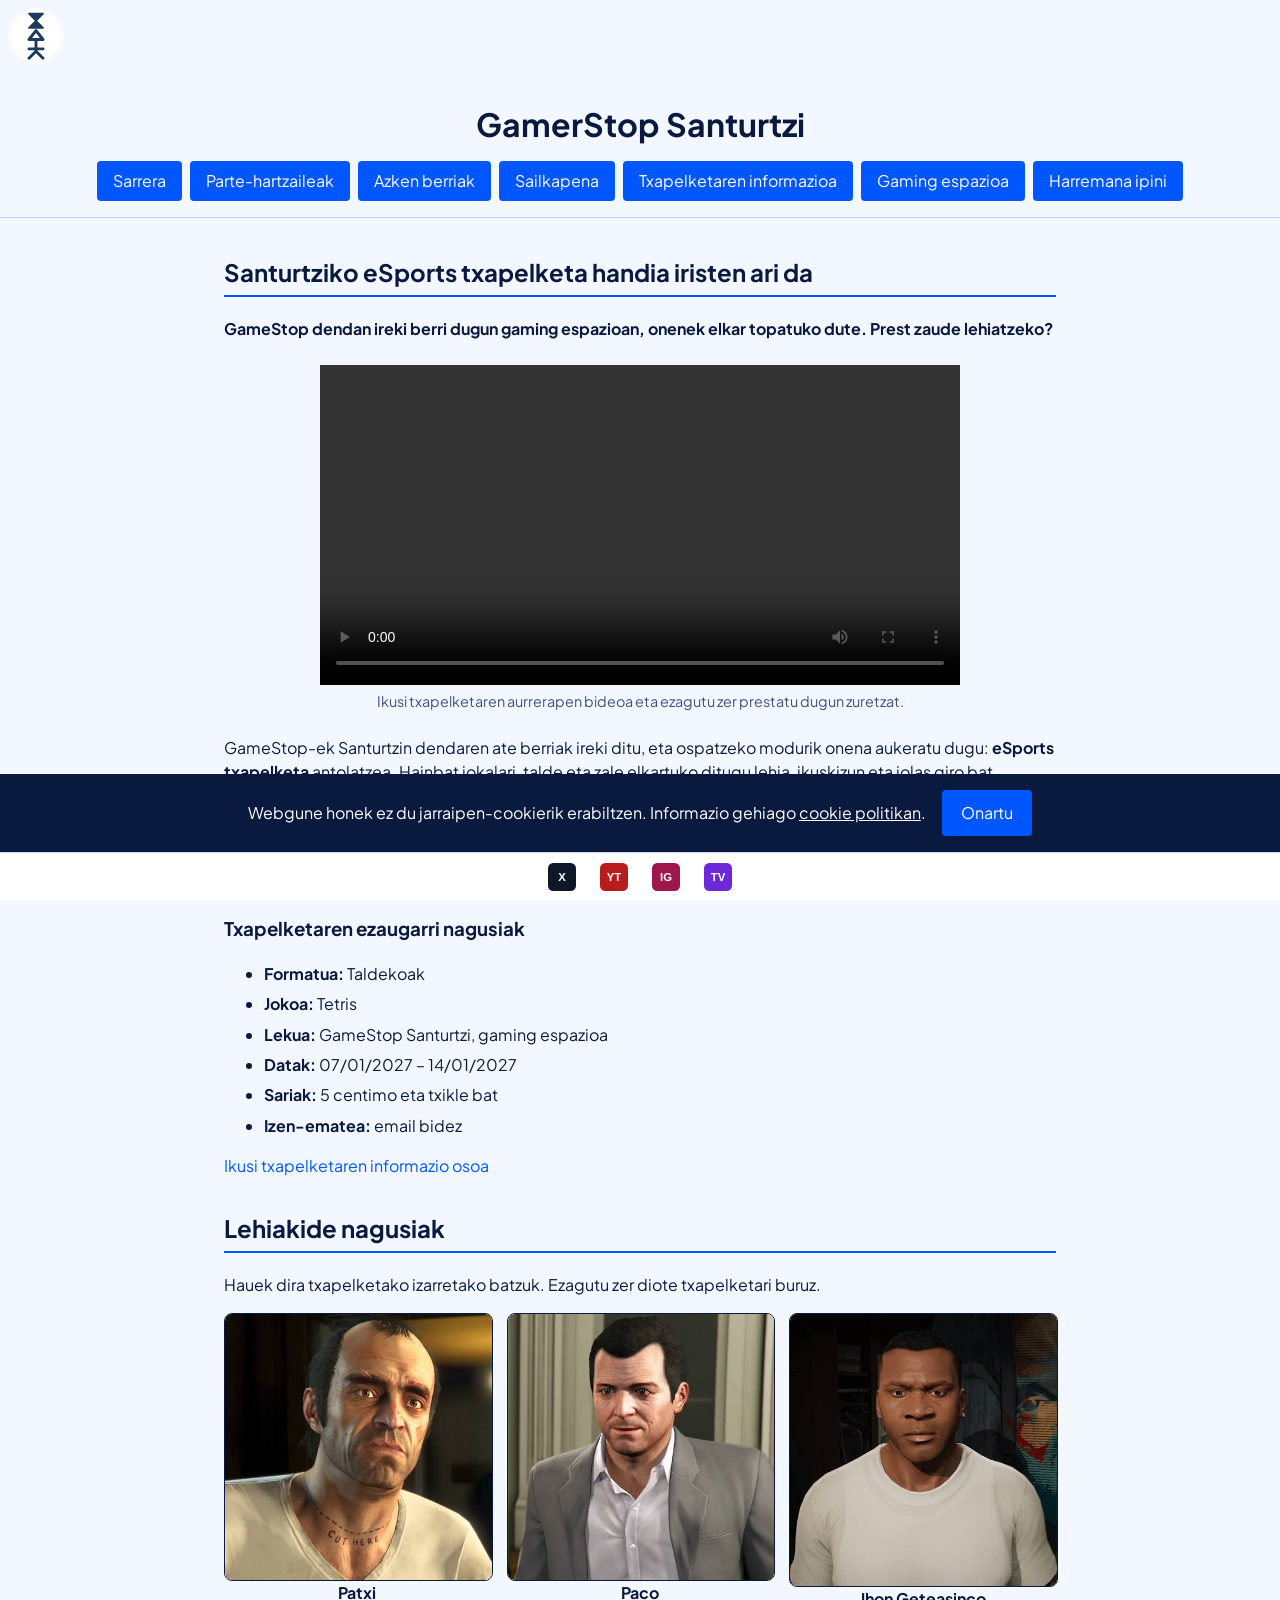
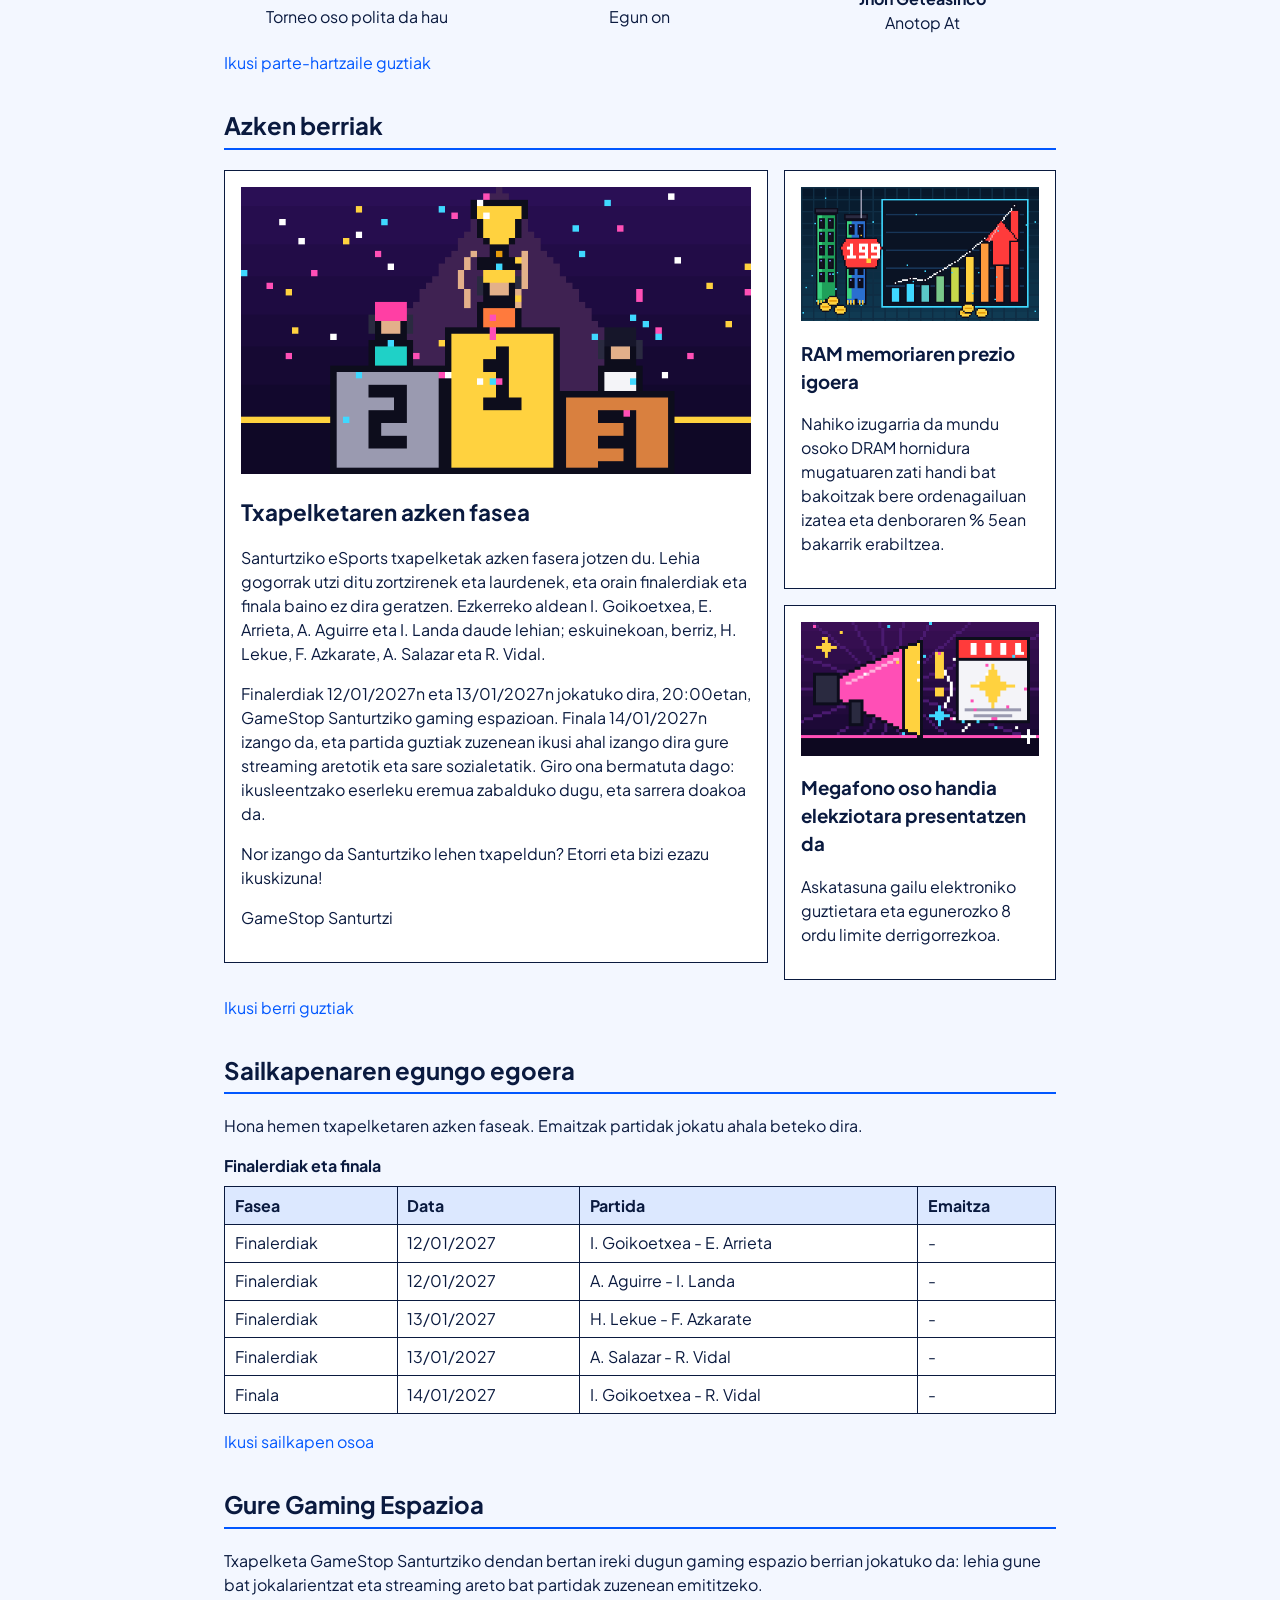
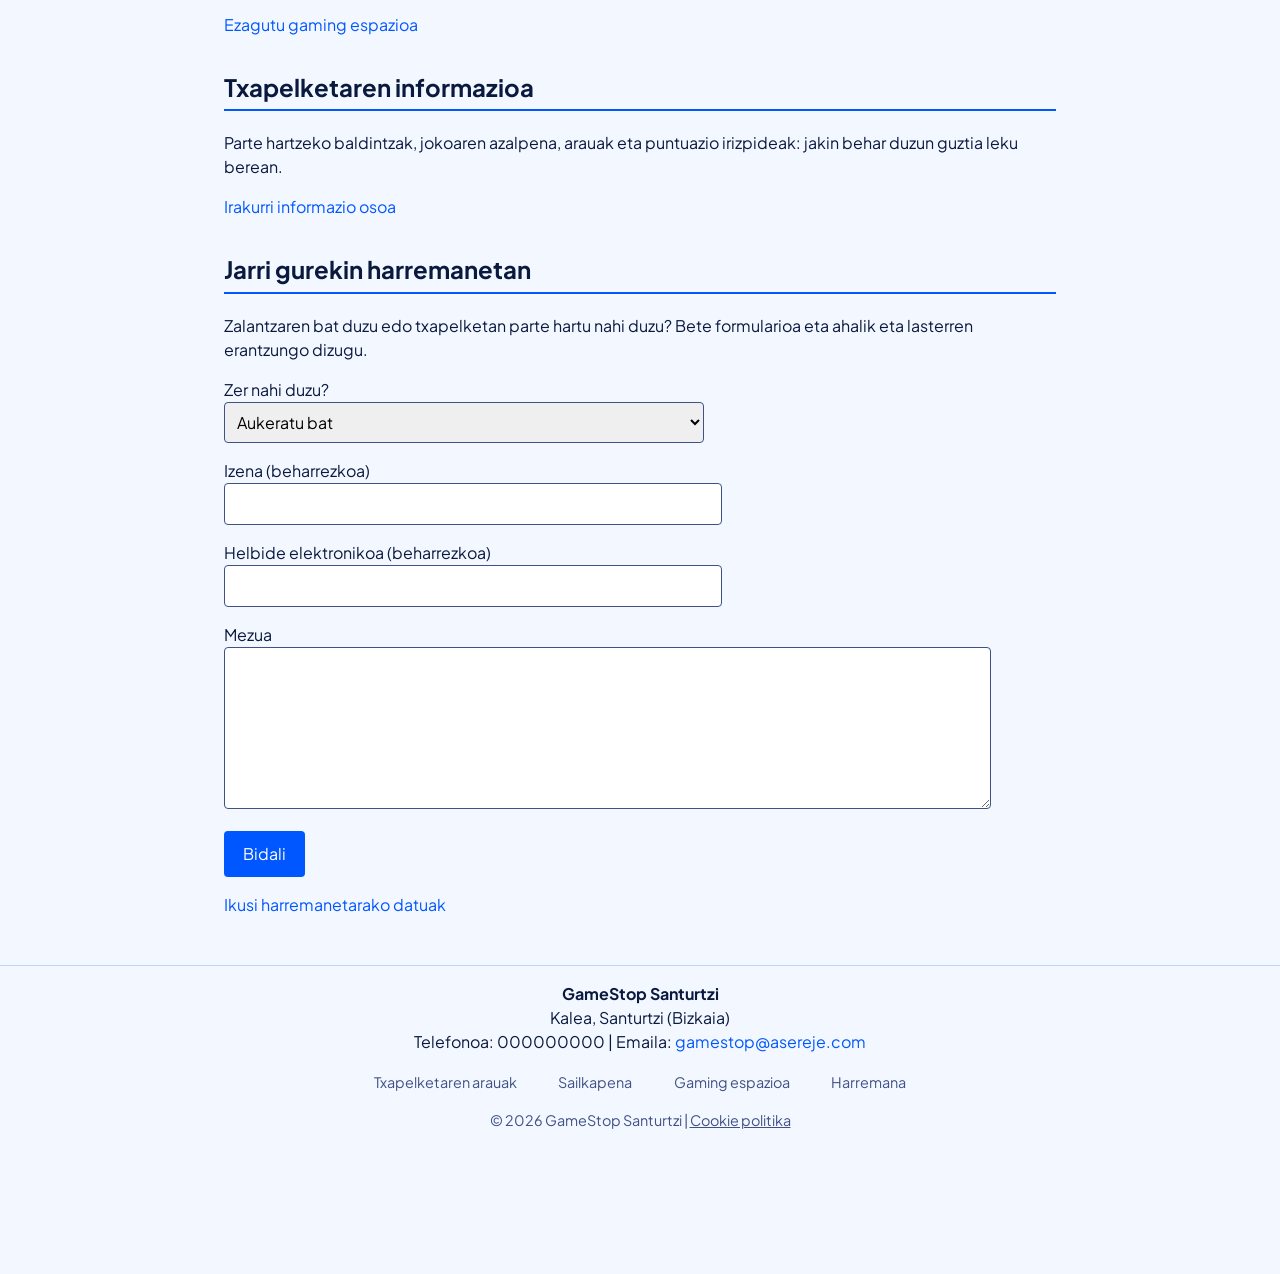
==== commit 3301ece7: "." ====
--- a/index.html
+++ b/index.html
@@ -190,7 +190,7 @@
 					<p>
 						<label for="Formularioa_mezua">Mezua</label>
 						<br>
-						<textarea id="Formularioa_mezua" name="mezua" rows="6"></textarea>
+						<textarea id="Formularioa_mezua" name="mezua" rows="6" minlength="10" maxlength="500"></textarea>
 					</p>
 					<button type="submit">Bidali</button>
 				</form>
--- a/Style/style_general.css
+++ b/Style/style_general.css
@@ -60,7 +60,7 @@
 	text-decoration: none;
 }
 
-main p a {
+a:hover {
 	text-decoration: underline;
 }
 
@@ -92,16 +92,11 @@
 
 .Goiko_estekak {
 	display: inline-block;
-	background-color: #dce8ff;
-	color: #0a1a3f;
+	background-color: #0057ff;
+	color: white;
 	padding: 0.5em 1em;
 	border-radius: 4px;
 	white-space: nowrap;
-}
-
-.Goiko_estekak{
-	background-color: #0057ff;
-	color: white;
 }
 
 .Goiko_estekak:hover {
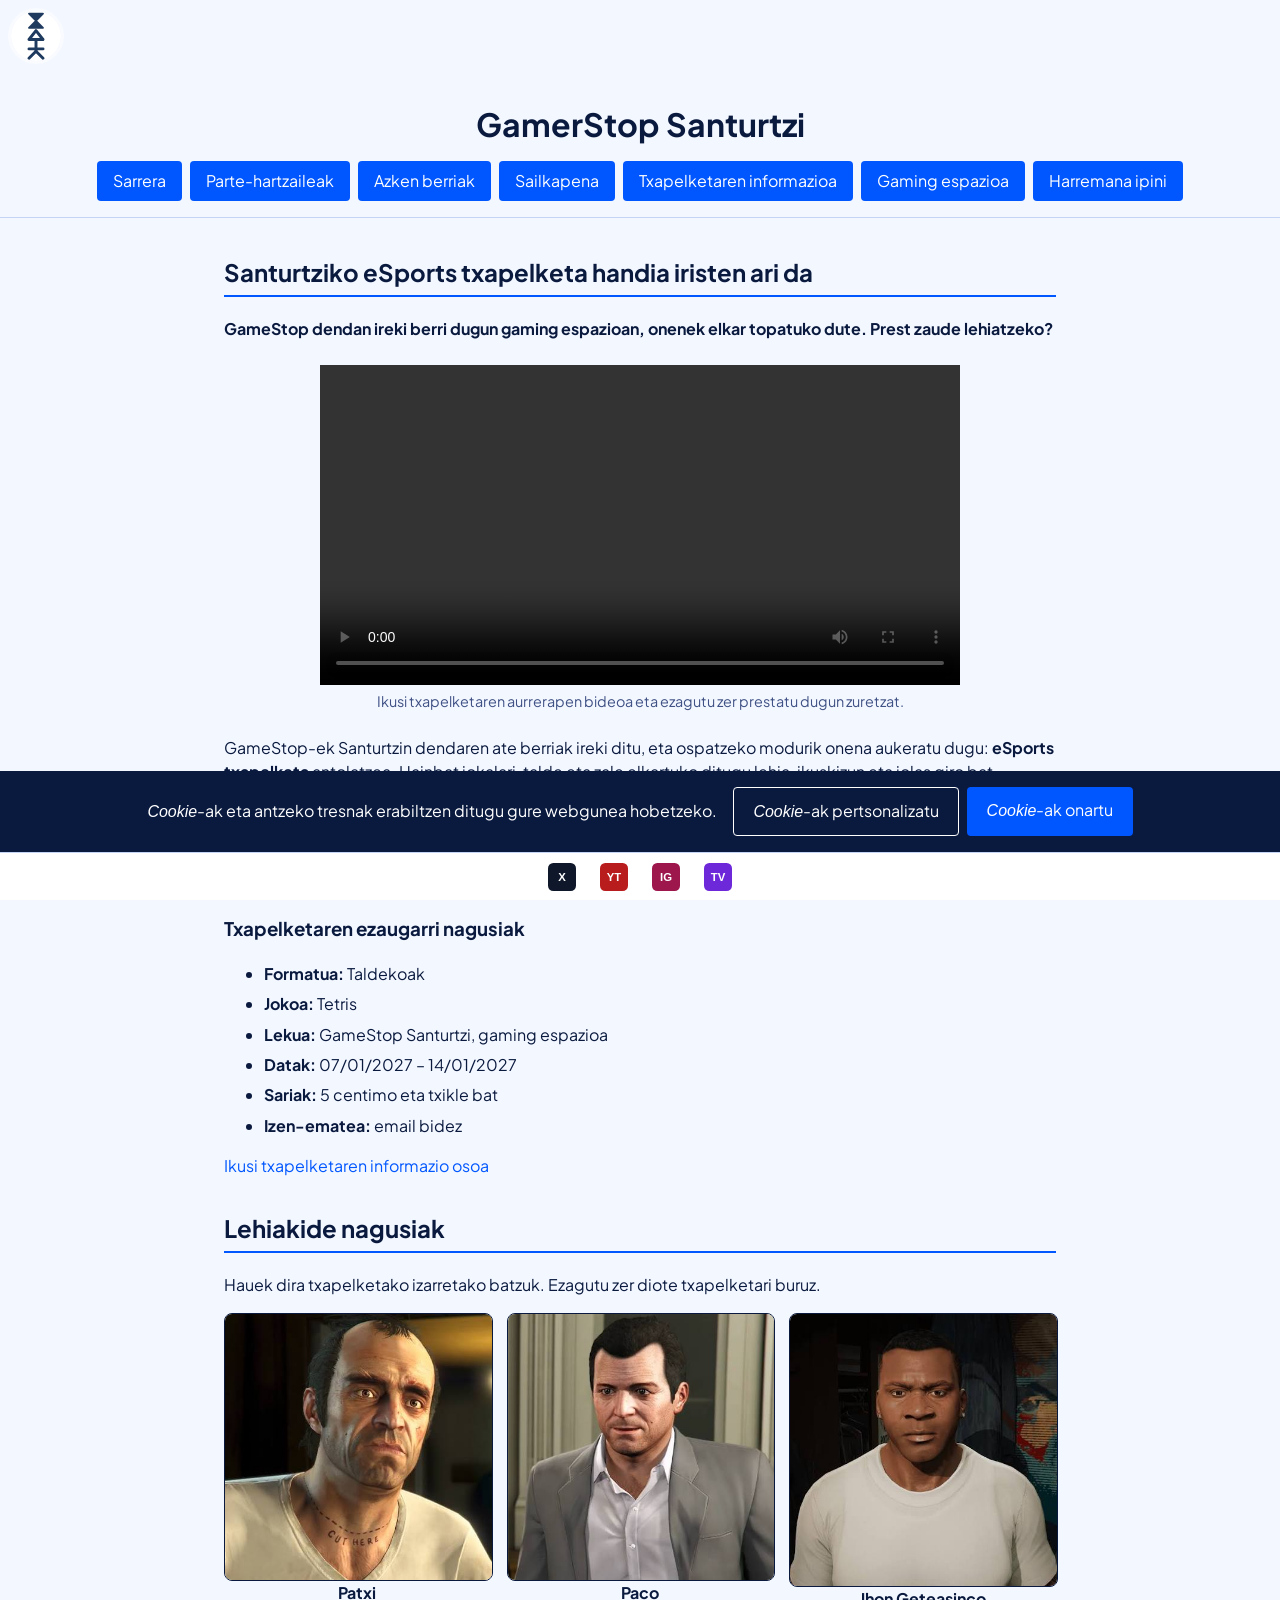
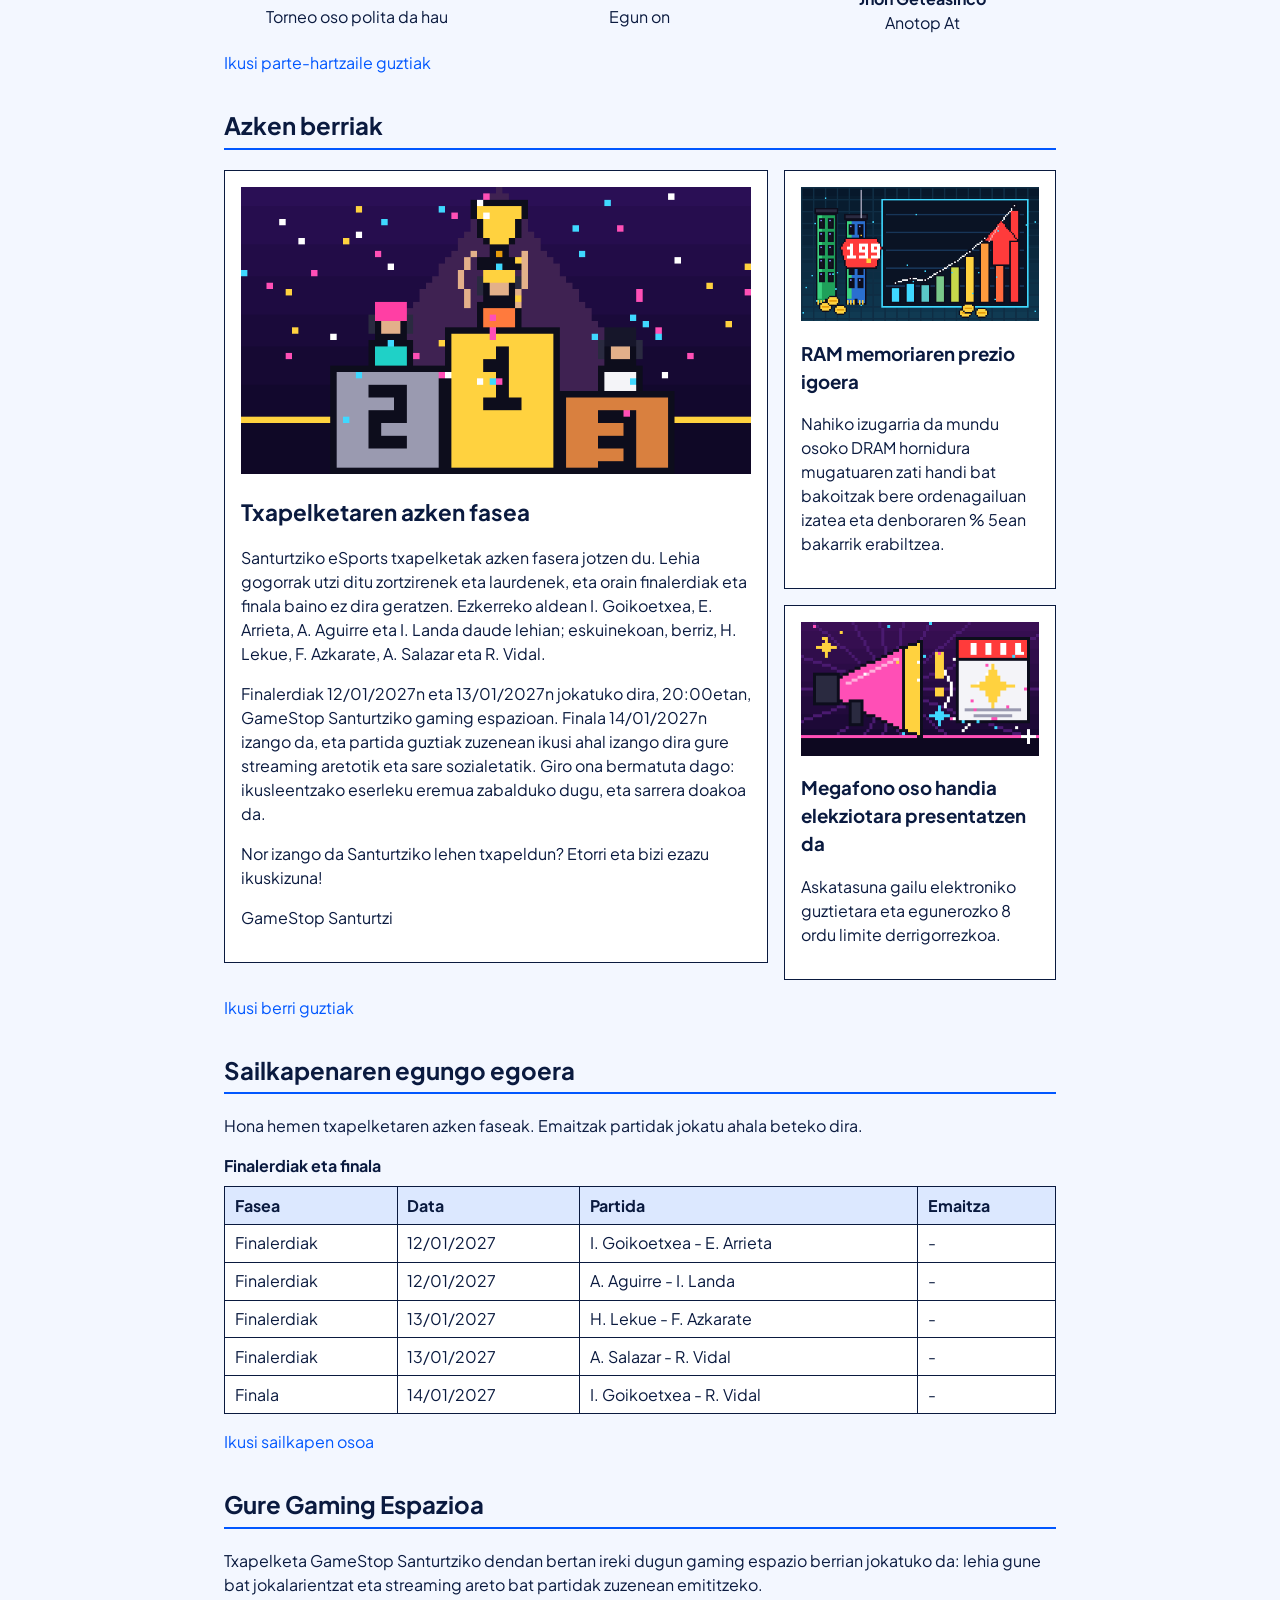
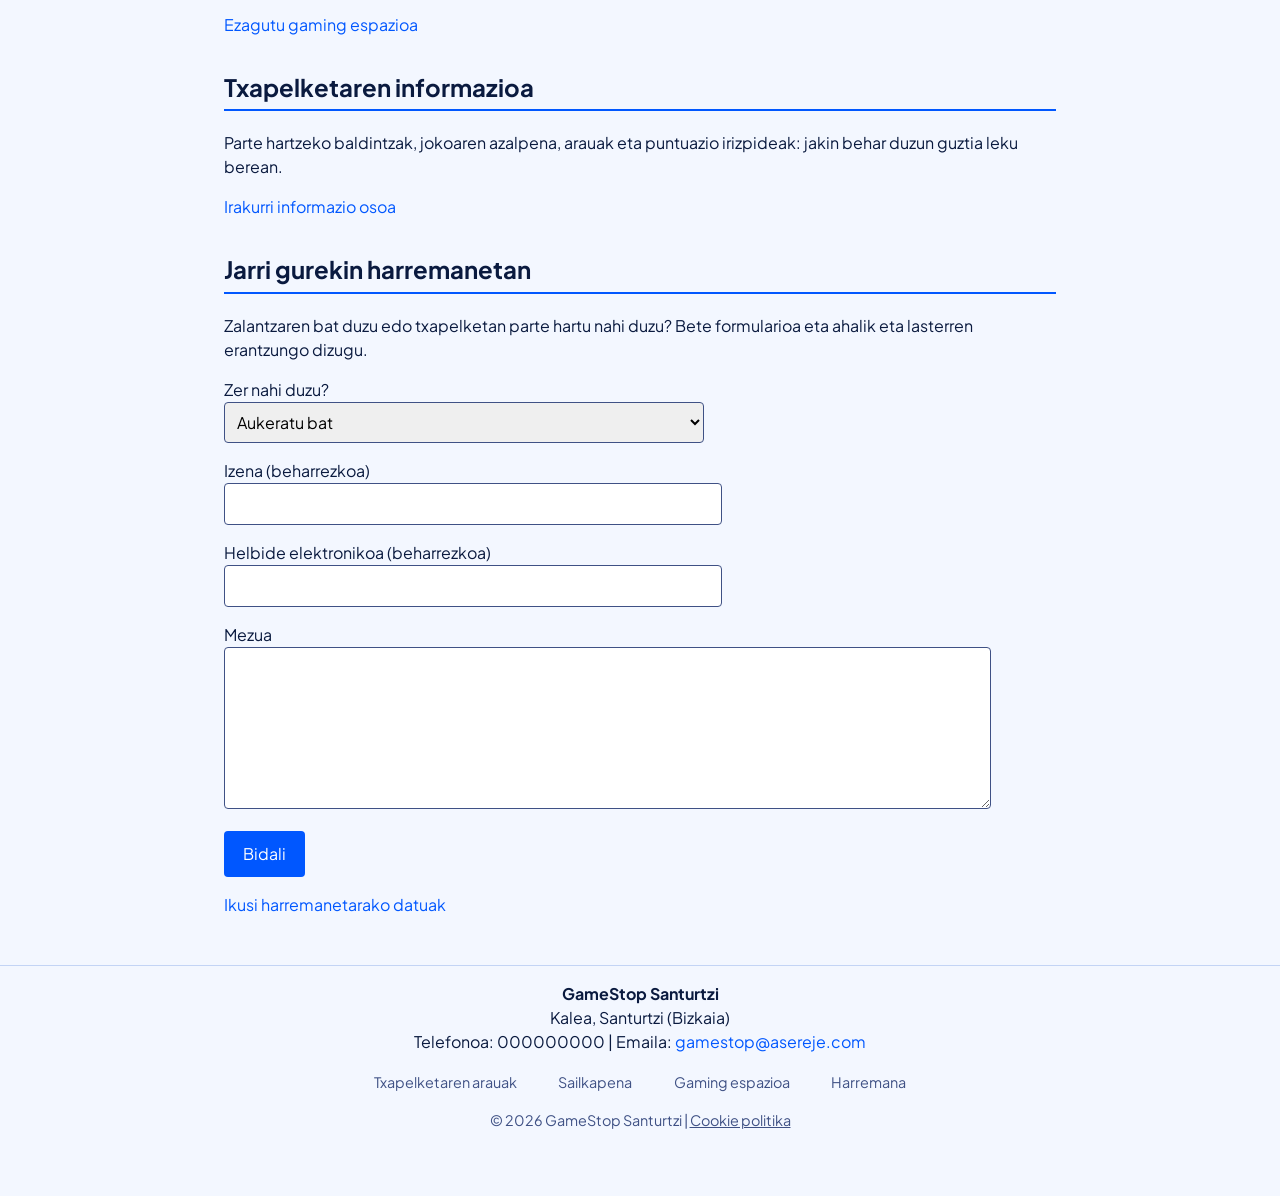
==== commit 2704a32c: "Layout ariketak JS agertzen den bezala ipini dut" ====
--- a/index.html
+++ b/index.html
@@ -9,7 +9,7 @@
 		<link rel="stylesheet" href="Style/style_general.css">
 		<link rel="stylesheet" href="Style/style_index.css">
 		<link rel="icon" href="Images/favicon.ico" type="image/x-icon">
-		<script src="JS/cookies.js" defer></script>
+		<script src="js/cookies.js" defer></script>
 	</head>
 	<body>
 		<a class="Saltatu" href="#Atal_nagusia">Joan edukira</a>
@@ -218,13 +218,23 @@
 				</ul>
 			</nav>
 			<p id="Cookie_textua">© 2026 GameStop Santurtzi | <a href="Pages/cookie_policies.html">Cookie politika</a></p>
+			<!-- 4 Atalaren kode berriaren hasiera -->
+			<div id="cookies">
+				<p>
+					<i class='bx bx-cookie'></i>
+					<em>Cookie</em>-ak eta antzeko tresnak erabiltzen ditugu gure webgunea hobetzeko.
+				</p>
+				<div>
+					<a id="customize" href="#">
+						<i class='bx bx-customize'></i> <em>Cookie</em>-ak pertsonalizatu
+					</a>
+					<a id="accept" href="#">
+						<i class='bx bx-check'></i> <em>Cookie</em>-ak onartu
+					</a>
+				</div>
+			</div>
+			<!-- 4 Atalaren kode berriaren amaiera -->
 		</footer>
 
-		<!--Cookie oharra: onartu arte ikusiko da-->
-		<input type="checkbox" id="Cookie_onartu">
-		<div id="Cookie_oharra" role="region">
-			<p>Webgune honek ez du jarraipen-cookierik erabiltzen. Informazio gehiago <a href="Pages/cookie_policies.html">cookie politikan</a>.</p>
-			<label for="Cookie_onartu" id="Cookie_botoia">Onartu</label>
-		</div>
 	</body>
 </html>
--- a/Style/style_general.css
+++ b/Style/style_general.css
@@ -160,7 +160,6 @@
 	justify-content: center;
 	background-color: white;
 	border-top: 1px solid #c3d4f5;
-	z-index: 5;
 }
 
 #Sare_sozialak ul {
@@ -177,21 +176,13 @@
 	height: 28px;
 }
 
-/* Cookie oharra*/
-#Cookie_onartu {
+/* Cookie oharra (#cookies): beti ikusgai, behealdean finkatuta, sare sozialen gainean (onartu arte) */
+#cookies {
 	position: fixed;
-	top: 0;
+	bottom: 3em;
 	left: 0;
-	opacity: 0;
-}
-
-#Cookie_onartu:checked + #Cookie_oharra {
-	display: none;
-}
-
-#Cookie_oharra {
-	position: sticky;
-	bottom: 3em;
+	right: 0;
+	z-index: 10;
 	background-color: #0a1a3f;
 	color: white;
 	padding: 1em;
@@ -202,21 +193,33 @@
 	gap: 1em;
 }
 
-#Cookie_oharra p {
-	margin: 0;
-}
-
-#Cookie_oharra a {
-	color: white;
+#cookies p {
+	margin: 0;
+}
+
+#cookies > div {
+	display: flex;
+	flex-wrap: wrap;
+	gap: 0.5em;
+}
+
+#cookies a {
+	color: white;
+	border-radius: 4px;
+	padding: 0.7em 1.2em;
+	text-decoration: none;
+}
+
+#cookies #accept {
+	background-color: #0057ff;
+}
+
+#cookies #customize {
+	border: 1px solid white;
+}
+
+#cookies a:hover {
 	text-decoration: underline;
-}
-
-#Cookie_botoia {
-	background-color: #0057ff;
-	color: white;
-	border-radius: 4px;
-	padding: 0.7em 1.2em;
-	cursor: pointer;
 }
 
 @media (max-width: 768px) {
@@ -253,7 +256,6 @@
 	color: white;
 	padding: 0.5em 1em;
 	border-radius: 4px;
-	z-index: 10;
 }
 
 .Saltatu:focus {
--- a/Style/style_index.css
+++ b/Style/style_index.css
@@ -93,8 +93,7 @@
 	padding-bottom: 0.5em;
 }
 
-#Sailkapen_taula th,
-#Sailkapen_taula td {
+#Sailkapen_taula th, #Sailkapen_taula td {
 	border: 1px solid #0a1a3f;
 	padding: 0.4em 0.6em;
 	text-align: left;
@@ -109,9 +108,7 @@
 	margin-bottom: 1em;
 }
 
-input,
-select,
-textarea {
+input, select, textarea {
 	font: inherit;
 	width: 90%;
 	max-width: 30em;
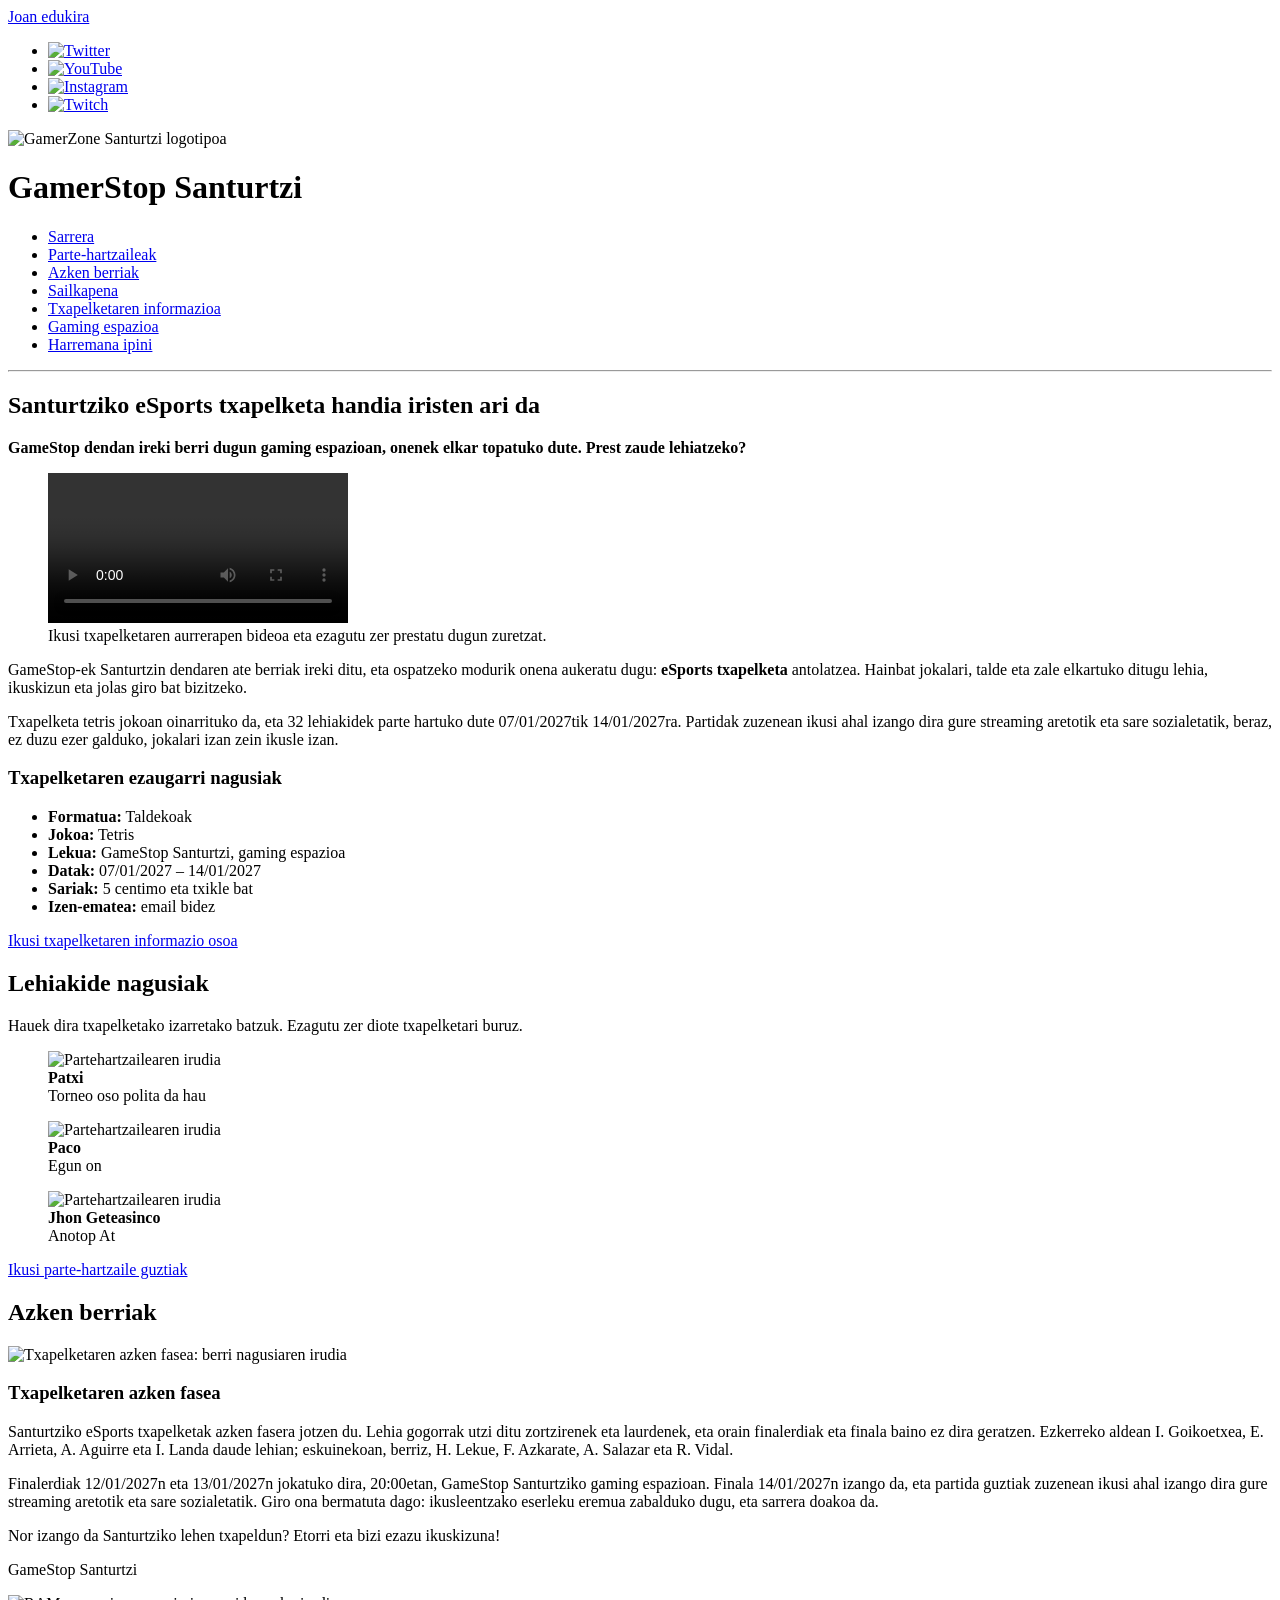
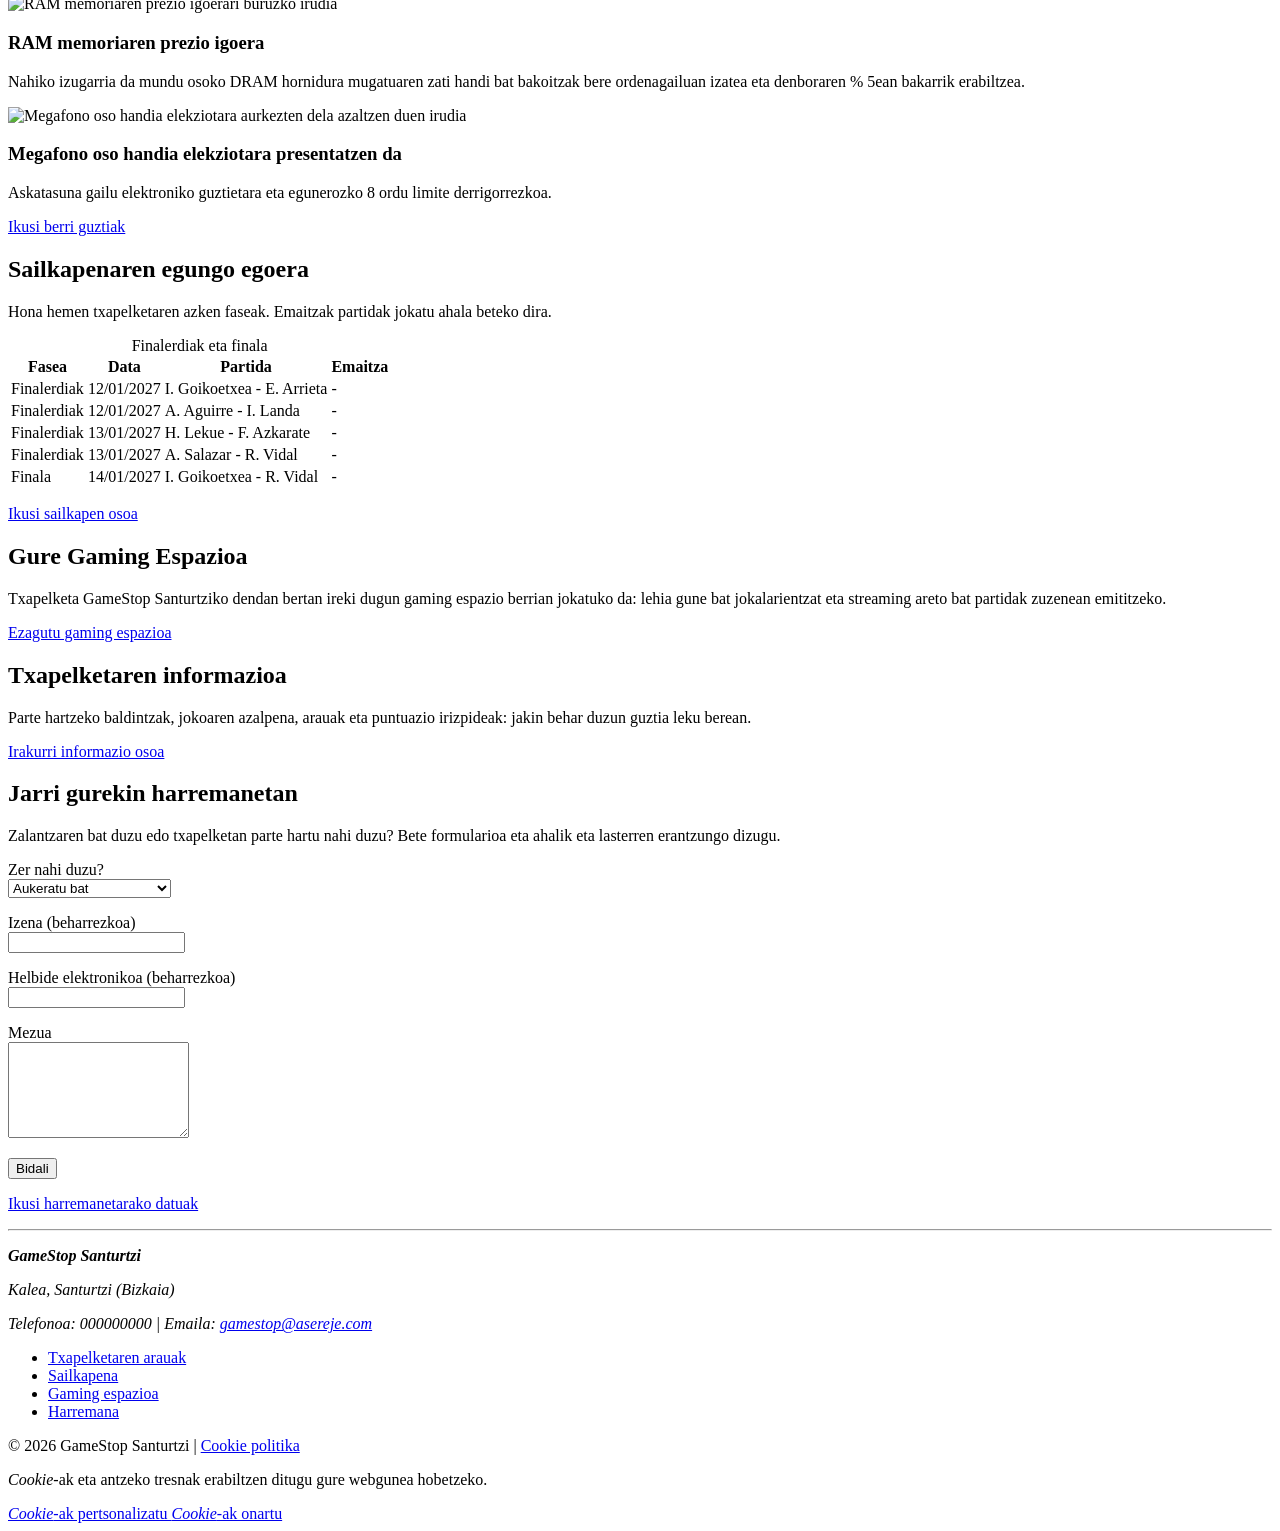
==== commit 0cb8dfcb: "Fitxategiak minuskuletan ipini" ====
--- a/index.html
+++ b/index.html
@@ -6,9 +6,9 @@
 		<title>Sarrera | GamerZone - GameStop Santurtziko e-sports txapelketa</title>
 		<meta name="description" content="GameStop Santurtziko e-sports txapelketa: parte-hartzaileak, sailkapena, azken berriak eta izena emateko informazio guztia.">
 		<link href="https://fonts.googleapis.com/css2?family=Plus+Jakarta+Sans:wght@400;500;600;700;800&display=swap" rel="stylesheet">
-		<link rel="stylesheet" href="Style/style_general.css">
-		<link rel="stylesheet" href="Style/style_index.css">
-		<link rel="icon" href="Images/favicon.ico" type="image/x-icon">
+		<link rel="stylesheet" href="style/style_general.css">
+		<link rel="stylesheet" href="style/style_index.css">
+		<link rel="icon" href="images/favicon.ico" type="image/x-icon">
 		<script src="js/cookies.js" defer></script>
 	</head>
 	<body>
@@ -17,15 +17,15 @@
 		<!--Sare sozialak: beti ikusgai daude (style_general.css-ko position: fixed). Esteka bakoitzean jarri kanalaren benetako helbidea-->
 		<aside id="Sare_sozialak">
 			<ul>
-				<li><a href="https://x.com/" target="_blank" title="Twitter"><img src="Images/icon_twitter.svg" alt="Twitter" width="28" height="28"></a></li>
-				<li><a href="https://www.youtube.com/" target="_blank" title="YouTube"><img src="Images/icon_youtube.svg" alt="YouTube" width="28" height="28"></a></li>
-				<li><a href="https://www.instagram.com/" target="_blank" title="Instagram"><img src="Images/icon_instagram.svg" alt="Instagram" width="28" height="28"></a></li>
-				<li><a href="https://www.twitch.tv/" target="_blank" title="Twitch"><img src="Images/icon_twitch.svg" alt="Twitch" width="28" height="28"></a></li>
+				<li><a href="https://x.com/" target="_blank" title="Twitter"><img src="images/icon_twitter.svg" alt="Twitter" width="28" height="28"></a></li>
+				<li><a href="https://www.youtube.com/" target="_blank" title="YouTube"><img src="images/icon_youtube.svg" alt="YouTube" width="28" height="28"></a></li>
+				<li><a href="https://www.instagram.com/" target="_blank" title="Instagram"><img src="images/icon_instagram.svg" alt="Instagram" width="28" height="28"></a></li>
+				<li><a href="https://www.twitch.tv/" target="_blank" title="Twitch"><img src="images/icon_twitch.svg" alt="Twitch" width="28" height="28"></a></li>
 			</ul>
 		</aside>
 
 		<header>
-			<img id="weborri_barruko_logoa" src="Images/icon.svg" alt="GamerZone Santurtzi logotipoa" width="50" height="50">
+			<img id="weborri_barruko_logoa" src="images/icon.svg" alt="GamerZone Santurtzi logotipoa" width="50" height="50">
 			<h1>GamerStop Santurtzi</h1>
 			<!--Hau orri guztitan goian finkatuta dagoen nabigatzailea da. Hemen, orri nagusiko ataletara eramaten du-->
 			<nav>
@@ -54,8 +54,8 @@
 				<!--Multimedia elementua: txapelketaren aurrerapen bideoa-->
 				<figure>
 					<video controls>
-						<source src="Images/videoplayback.mp4" type="video/mp4">
-						<p>Zure nabigatzaileak ez du bideoa onartzen. <a href="Images/videoplayback.mp4">Deskargatu bideoa hemen</a>.</p>
+						<source src="images/videoplayback.mp4" type="video/mp4">
+						<p>Zure nabigatzaileak ez du bideoa onartzen. <a href="images/videoplayback.mp4">Deskargatu bideoa hemen</a>.</p>
 					</video>
 					<figcaption>Ikusi txapelketaren aurrerapen bideoa eta ezagutu zer prestatu dugun zuretzat.</figcaption>
 				</figure>
@@ -72,7 +72,7 @@
 					<li><strong>Sariak:</strong> 5 centimo eta txikle bat</li>
 					<li><strong>Izen-ematea:</strong> email bidez</li>
 				</ul>
-				<p><a href="Pages/tournament_information.html" title="Irakurri txapelketaren informazioa eta arauak">Ikusi txapelketaren informazio osoa</a></p>
+				<p><a href="pages/tournament_information.html" title="Irakurri txapelketaren informazioa eta arauak">Ikusi txapelketaren informazio osoa</a></p>
 			</section>
 
 			<!--PARTE-HARTZAILEAK: lehiakide nagusiak, irudia eta esaldia-->
@@ -81,19 +81,19 @@
 				<p>Hauek dira txapelketako izarretako batzuk. Ezagutu zer diote txapelketari buruz.</p>
 				<div id="Lehiakideak">
 					<figure>
-						<img src="Images/participant1.jpg" alt="Partehartzailearen irudia" width="400" height="400">
+						<img src="images/participant1.jpg" alt="Partehartzailearen irudia" width="400" height="400">
 						<figcaption><strong>Patxi</strong><br>Torneo oso polita da hau</figcaption>
 					</figure>
 					<figure>
-						<img src="Images/participant2.jpg" alt="Partehartzailearen irudia" width="400" height="400">
+						<img src="images/participant2.jpg" alt="Partehartzailearen irudia" width="400" height="400">
 						<figcaption><strong>Paco</strong><br><span lang="es">Egun on</span></figcaption>
 					</figure>
 					<figure>
-						<img src="Images/participant3.jpg" alt="Partehartzailearen irudia" width="400" height="400">
+						<img src="images/participant3.jpg" alt="Partehartzailearen irudia" width="400" height="400">
 						<figcaption><strong>Jhon Geteasinco</strong><br><span lang="es">Anotop At</span></figcaption>
 					</figure>
 				</div>
-				<p><a href="Pages/participants_general.html" title="Ikusi txapelketako parte-hartzaile guztiak">Ikusi parte-hartzaile guztiak</a></p>
+				<p><a href="pages/participants_general.html" title="Ikusi txapelketako parte-hartzaile guztiak">Ikusi parte-hartzaile guztiak</a></p>
 			</section>
 
 			<!--AZKEN BERRIAK: berri nabarmendua eta beste bi-->
@@ -102,7 +102,7 @@
 				<div id="Berriak_blokea">
 					<!--Berri nabarmendua (garrantzitsuena)-->
 					<article id="Berri_nabarmendua">
-						<img src="Images/new1.png" alt="Txapelketaren azken fasea: berri nagusiaren irudia">
+						<img src="images/new1.png" alt="Txapelketaren azken fasea: berri nagusiaren irudia">
 						<h3>Txapelketaren azken fasea</h3>
 						<p>Santurtziko eSports txapelketak azken fasera jotzen du. Lehia gogorrak utzi ditu zortzirenek eta laurdenek, eta orain finalerdiak eta finala baino ez dira geratzen. Ezkerreko aldean I. Goikoetxea, E. Arrieta, A. Aguirre eta I. Landa daude lehian; eskuinekoan, berriz, H. Lekue, F. Azkarate, A. Salazar eta R. Vidal.</p>
 						<p>Finalerdiak 12/01/2027n eta 13/01/2027n jokatuko dira, 20:00etan, GameStop Santurtziko gaming espazioan. Finala 14/01/2027n izango da, eta partida guztiak zuzenean ikusi ahal izango dira gure streaming aretotik eta sare sozialetatik. Giro ona bermatuta dago: ikusleentzako eserleku eremua zabalduko dugu, eta sarrera doakoa da.</p>
@@ -111,18 +111,18 @@
 					</article>
 					<div id="Beste_berriak">
 						<article>
-							<img src="Images/new2.png" alt="RAM memoriaren prezio igoerari buruzko irudia">
+							<img src="images/new2.png" alt="RAM memoriaren prezio igoerari buruzko irudia">
 							<h3>RAM memoriaren prezio igoera</h3>
 							<p>Nahiko izugarria da mundu osoko DRAM hornidura mugatuaren zati handi bat bakoitzak bere ordenagailuan izatea eta denboraren % 5ean bakarrik erabiltzea.</p>
 						</article>
 						<article>
-							<img src="Images/new3.png" alt="Megafono oso handia elekziotara aurkezten dela azaltzen duen irudia">
+							<img src="images/new3.png" alt="Megafono oso handia elekziotara aurkezten dela azaltzen duen irudia">
 							<h3>Megafono oso handia elekziotara presentatzen da</h3>
 							<p>Askatasuna gailu elektroniko guztietara eta egunerozko 8 ordu limite derrigorrezkoa.</p>
 						</article>
 					</div>
 				</div>
-				<p><a href="Pages/news.html" title="Irakurri txapelketaren azken berriak eta nobedadeak">Ikusi berri guztiak</a></p>
+				<p><a href="pages/news.html" title="Irakurri txapelketaren azken berriak eta nobedadeak">Ikusi berri guztiak</a></p>
 			</section>
 
 			<!--SAILKAPENA: egungo egoera, taula laburtu batean-->
@@ -147,21 +147,21 @@
 						<tr><td>Finala</td><td>14/01/2027</td><td>I. Goikoetxea - R. Vidal</td><td>-</td></tr>
 					</tbody>
 				</table>
-				<p><a href="Pages/tournament_standings.html" title="Kontsultatu txapelketako sailkapena eta emaitzak">Ikusi sailkapen osoa</a></p>
+				<p><a href="pages/tournament_standings.html" title="Kontsultatu txapelketako sailkapena eta emaitzak">Ikusi sailkapen osoa</a></p>
 			</section>
 
 			<!--GAMING ESPAZIOA: laburpena eta barne-orrirako esteka-->
 			<section id="Gaming_espazioa" aria-labelledby="Gaming_espazioa_izenburua">
 				<h2 id="Gaming_espazioa_izenburua">Gure Gaming Espazioa</h2>
 				<p>Txapelketa GameStop Santurtziko dendan bertan ireki dugun gaming espazio berrian jokatuko da: lehia gune bat jokalarientzat eta streaming areto bat partidak zuzenean emititzeko.</p>
-				<p><a href="Pages/gaming_space.html" title="Ezagutu Santurtziko gaming espazioa eta aretoak">Ezagutu gaming espazioa</a></p>
+				<p><a href="pages/gaming_space.html" title="Ezagutu Santurtziko gaming espazioa eta aretoak">Ezagutu gaming espazioa</a></p>
 			</section>
 
 			<!--TXAPELKETAREN INFORMAZIOA: laburpena eta barne-orrirako esteka-->
 			<section id="Txapelketaren_informazioa" aria-labelledby="Txapelketaren_informazioa_izenburua">
 				<h2 id="Txapelketaren_informazioa_izenburua">Txapelketaren informazioa</h2>
 				<p>Parte hartzeko baldintzak, jokoaren azalpena, arauak eta puntuazio irizpideak: jakin behar duzun guztia leku berean.</p>
-				<p><a href="Pages/tournament_information.html" title="Irakurri txapelketaren informazioa eta arauak">Irakurri informazio osoa</a></p>
+				<p><a href="pages/tournament_information.html" title="Irakurri txapelketaren informazioa eta arauak">Irakurri informazio osoa</a></p>
 			</section>
 
 			<!--HARREMANA: formularioa. Posta-programa irekitzen du (oraindik ez dago zerbitzaririk)-->
@@ -194,7 +194,7 @@
 					</p>
 					<button type="submit">Bidali</button>
 				</form>
-				<p><a href="Pages/contact.html" title="Jarri gurekin harremanetan edo eman izena txapelketan">Ikusi harremanetarako datuak</a></p>
+				<p><a href="pages/contact.html" title="Jarri gurekin harremanetan edo eman izena txapelketan">Ikusi harremanetarako datuak</a></p>
 			</section>
 
 		</main>
@@ -211,13 +211,13 @@
 			<!--Hau orri guztitan behean finkatuta dagoen nabigatzailea da-->
 			<nav>
 				<ul class="Beherako_nabigatzailea">
-					<li><a class="Beheko_estekak" href="Pages/tournament_information.html" title="Irakurri txapelketaren informazioa eta arauak">Txapelketaren arauak</a> </li>
-					<li><a class="Beheko_estekak" href="Pages/tournament_standings.html" title="Kontsultatu txapelketako sailkapena eta emaitzak">Sailkapena</a> </li>
-					<li><a class="Beheko_estekak" href="Pages/gaming_space.html" title="Ezagutu Santurtziko gaming espazioa eta aretoak">Gaming espazioa</a> </li>
-					<li><a class="Beheko_estekak" href="Pages/contact.html" title="Jarri gurekin harremanetan edo eman izena txapelketan">Harremana</a> </li>
+					<li><a class="Beheko_estekak" href="pages/tournament_information.html" title="Irakurri txapelketaren informazioa eta arauak">Txapelketaren arauak</a> </li>
+					<li><a class="Beheko_estekak" href="pages/tournament_standings.html" title="Kontsultatu txapelketako sailkapena eta emaitzak">Sailkapena</a> </li>
+					<li><a class="Beheko_estekak" href="pages/gaming_space.html" title="Ezagutu Santurtziko gaming espazioa eta aretoak">Gaming espazioa</a> </li>
+					<li><a class="Beheko_estekak" href="pages/contact.html" title="Jarri gurekin harremanetan edo eman izena txapelketan">Harremana</a> </li>
 				</ul>
 			</nav>
-			<p id="Cookie_textua">© 2026 GameStop Santurtzi | <a href="Pages/cookie_policies.html">Cookie politika</a></p>
+			<p id="Cookie_textua">© 2026 GameStop Santurtzi | <a href="pages/cookie_policies.html">Cookie politika</a></p>
 			<!-- 4 Atalaren kode berriaren hasiera -->
 			<div id="cookies">
 				<p>
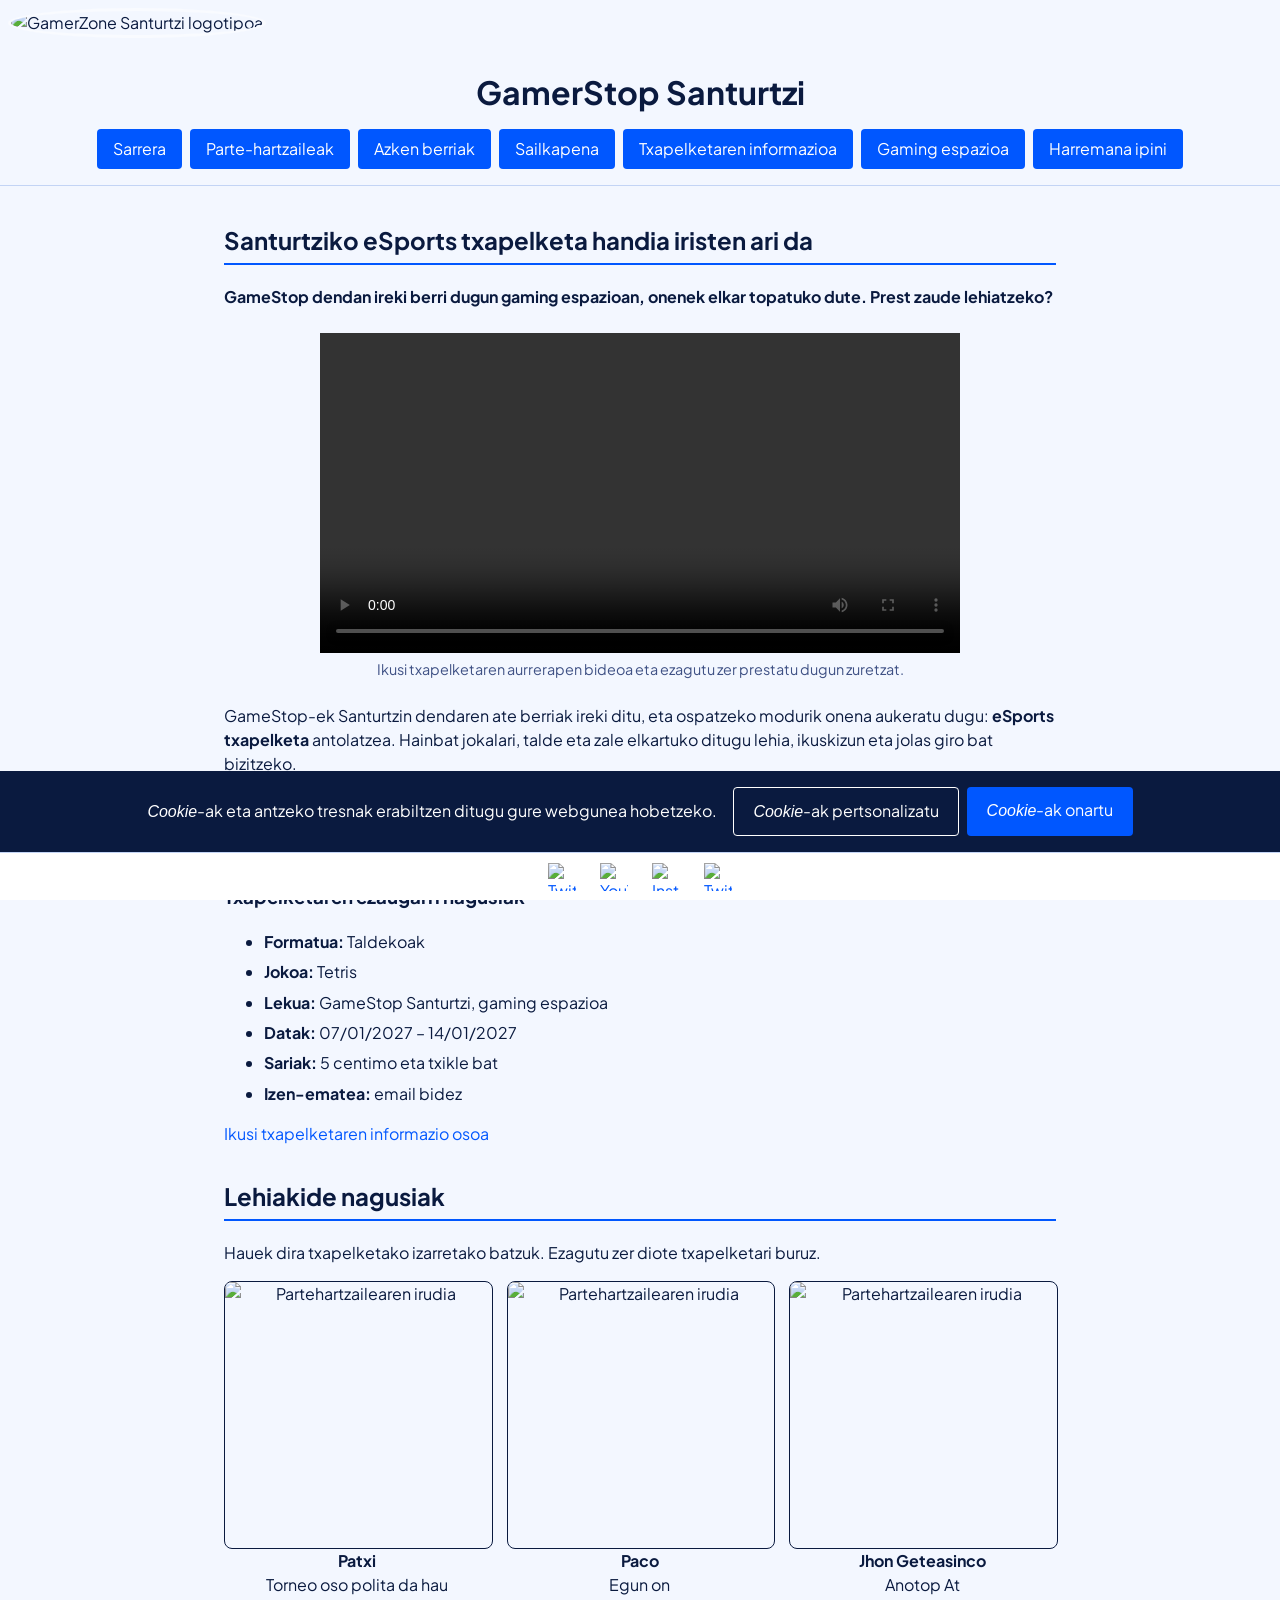
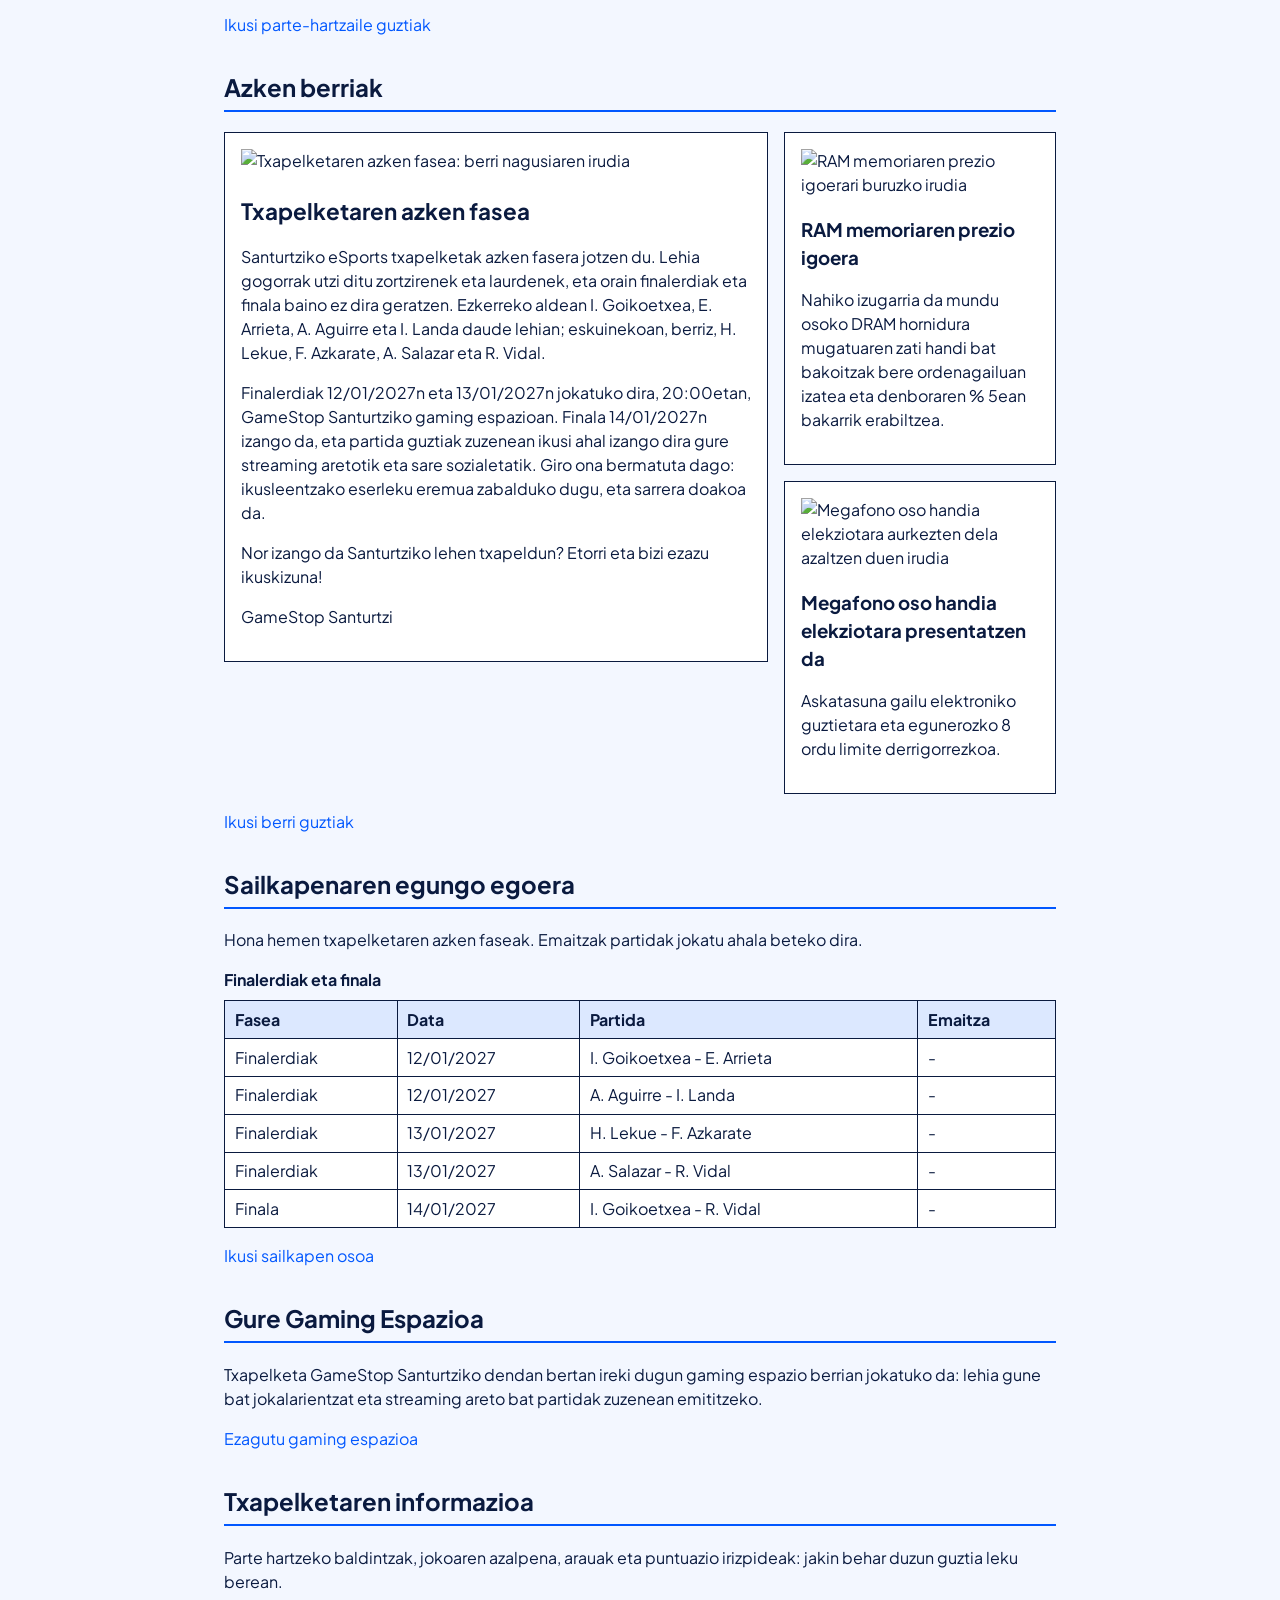
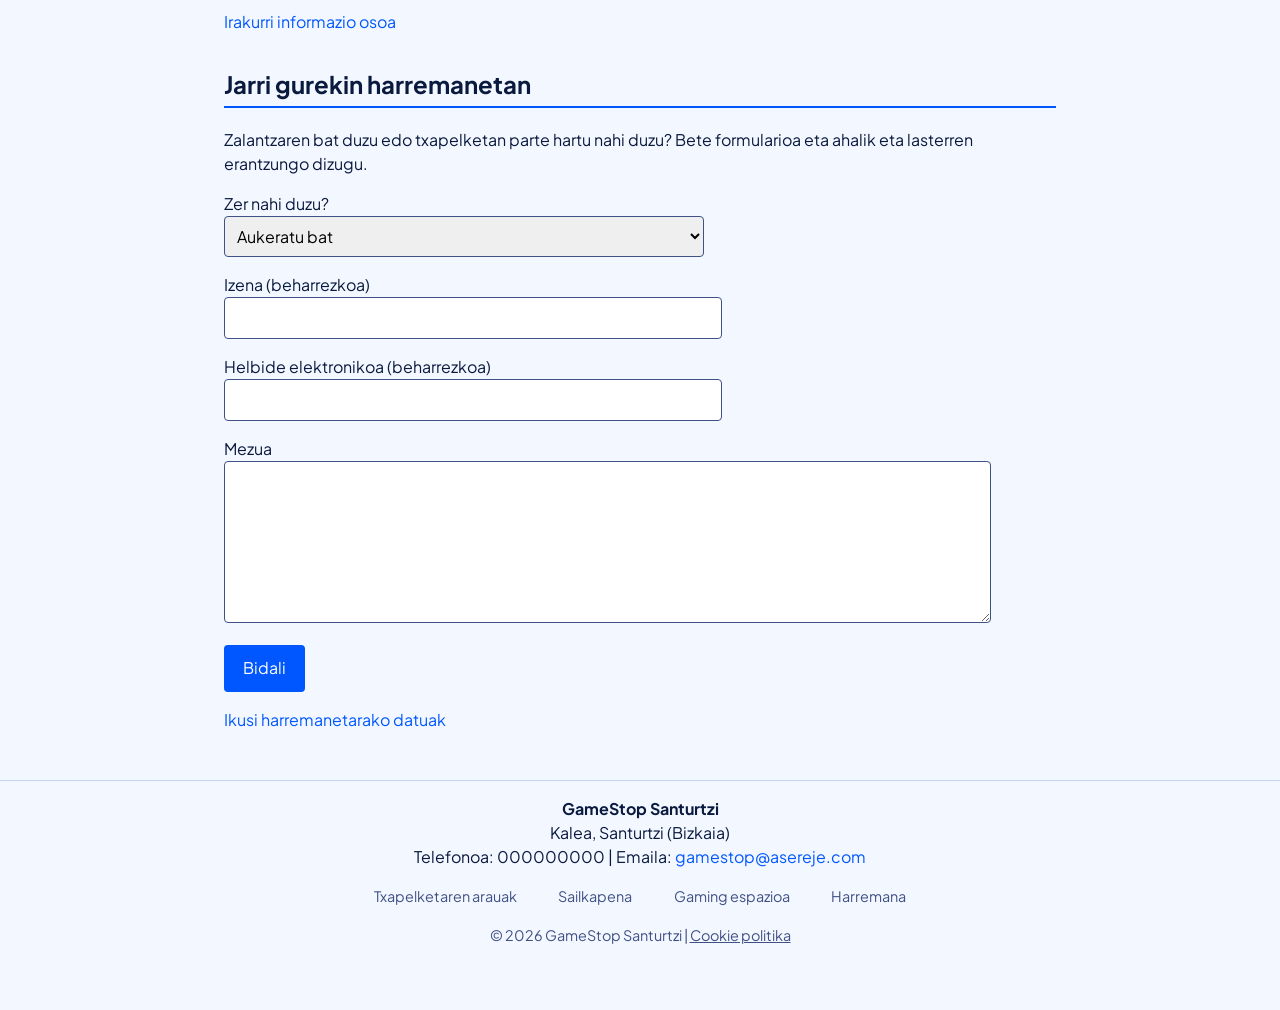
==== commit 14e44a38: "_ak -rekin aldatu dut SEOa hobetzeko" ====
--- a/index.html
+++ b/index.html
@@ -6,37 +6,37 @@
 		<title>Sarrera | GamerZone - GameStop Santurtziko e-sports txapelketa</title>
 		<meta name="description" content="GameStop Santurtziko e-sports txapelketa: parte-hartzaileak, sailkapena, azken berriak eta izena emateko informazio guztia.">
 		<link href="https://fonts.googleapis.com/css2?family=Plus+Jakarta+Sans:wght@400;500;600;700;800&display=swap" rel="stylesheet">
-		<link rel="stylesheet" href="style/style_general.css">
-		<link rel="stylesheet" href="style/style_index.css">
+		<link rel="stylesheet" href="style/style-general.css">
+		<link rel="stylesheet" href="style/style-index.css">
 		<link rel="icon" href="images/favicon.ico" type="image/x-icon">
 		<script src="js/cookies.js" defer></script>
 	</head>
 	<body>
-		<a class="Saltatu" href="#Atal_nagusia">Joan edukira</a>
-
-		<!--Sare sozialak: beti ikusgai daude (style_general.css-ko position: fixed). Esteka bakoitzean jarri kanalaren benetako helbidea-->
-		<aside id="Sare_sozialak">
+		<a class="Saltatu" href="#Atal-nagusia">Joan edukira</a>
+
+		<!--Sare sozialak: beti ikusgai daude (style-general.css-ko position: fixed). Esteka bakoitzean jarri kanalaren benetako helbidea-->
+		<aside id="Sare-sozialak">
 			<ul>
-				<li><a href="https://x.com/" target="_blank" title="Twitter"><img src="images/icon_twitter.svg" alt="Twitter" width="28" height="28"></a></li>
-				<li><a href="https://www.youtube.com/" target="_blank" title="YouTube"><img src="images/icon_youtube.svg" alt="YouTube" width="28" height="28"></a></li>
-				<li><a href="https://www.instagram.com/" target="_blank" title="Instagram"><img src="images/icon_instagram.svg" alt="Instagram" width="28" height="28"></a></li>
-				<li><a href="https://www.twitch.tv/" target="_blank" title="Twitch"><img src="images/icon_twitch.svg" alt="Twitch" width="28" height="28"></a></li>
+				<li><a href="https://x.com/" target="_blank" title="Twitter"><img src="images/icon-twitter.svg" alt="Twitter" width="28" height="28"></a></li>
+				<li><a href="https://www.youtube.com/" target="_blank" title="YouTube"><img src="images/icon-youtube.svg" alt="YouTube" width="28" height="28"></a></li>
+				<li><a href="https://www.instagram.com/" target="_blank" title="Instagram"><img src="images/icon-instagram.svg" alt="Instagram" width="28" height="28"></a></li>
+				<li><a href="https://www.twitch.tv/" target="_blank" title="Twitch"><img src="images/icon-twitch.svg" alt="Twitch" width="28" height="28"></a></li>
 			</ul>
 		</aside>
 
 		<header>
-			<img id="weborri_barruko_logoa" src="images/icon.svg" alt="GamerZone Santurtzi logotipoa" width="50" height="50">
+			<img id="weborri-barruko-logoa" src="images/icon.svg" alt="GamerZone Santurtzi logotipoa" width="50" height="50">
 			<h1>GamerStop Santurtzi</h1>
 			<!--Hau orri guztitan goian finkatuta dagoen nabigatzailea da. Hemen, orri nagusiko ataletara eramaten du-->
 			<nav>
-				<ul class="Goiko_nabigatzailea">
-					<li><a class="Goiko_estekak" href="#Sarrera" title="Joan txapelketaren sarrerara">Sarrera</a> </li>
-					<li><a class="Goiko_estekak" href="#Partehartzaileak" title="Ikusi txapelketako lehiakide nagusiak">Parte-hartzaileak</a> </li>
-					<li><a class="Goiko_estekak" href="#Berriak" title="Irakurri txapelketaren azken berriak eta nobedadeak">Azken berriak</a> </li>
-					<li><a class="Goiko_estekak" href="#Sailkapena" title="Kontsultatu txapelketako sailkapena eta emaitzak">Sailkapena</a> </li>
-					<li><a class="Goiko_estekak" href="#Txapelketaren_informazioa" title="Irakurri txapelketaren informazioa eta arauak">Txapelketaren informazioa</a> </li>
-					<li><a class="Goiko_estekak" href="#Gaming_espazioa" title="Ezagutu Santurtziko gaming espazioa eta aretoak">Gaming espazioa</a> </li>
-					<li><a class="Goiko_estekak" href="#Harremana" title="Jarri gurekin harremanetan edo eman izena txapelketan">Harremana ipini</a> </li>
+				<ul class="Goiko-nabigatzailea">
+					<li><a class="Goiko-estekak" href="#Sarrera" title="Joan txapelketaren sarrerara">Sarrera</a> </li>
+					<li><a class="Goiko-estekak" href="#Partehartzaileak" title="Ikusi txapelketako lehiakide nagusiak">Parte-hartzaileak</a> </li>
+					<li><a class="Goiko-estekak" href="#Berriak" title="Irakurri txapelketaren azken berriak eta nobedadeak">Azken berriak</a> </li>
+					<li><a class="Goiko-estekak" href="#Sailkapena" title="Kontsultatu txapelketako sailkapena eta emaitzak">Sailkapena</a> </li>
+					<li><a class="Goiko-estekak" href="#Txapelketaren-informazioa" title="Irakurri txapelketaren informazioa eta arauak">Txapelketaren informazioa</a> </li>
+					<li><a class="Goiko-estekak" href="#Gaming-espazioa" title="Ezagutu Santurtziko gaming espazioa eta aretoak">Gaming espazioa</a> </li>
+					<li><a class="Goiko-estekak" href="#Harremana" title="Jarri gurekin harremanetan edo eman izena txapelketan">Harremana ipini</a> </li>
 				</ul>
 			</nav>
 		</header>
@@ -44,11 +44,11 @@
 		<hr>
 
 		<!--Hau orrien zati nagusia da-->
-		<main id="Atal_nagusia">
+		<main id="Atal-nagusia">
 
 			<!--SARRERA: orriaren atal nagusia eta deigarriena-->
-			<section id="Sarrera" aria-labelledby="Sarrera_izenburua">
-				<h2 id="Sarrera_izenburua">Santurtziko eSports txapelketa handia iristen ari da</h2>
+			<section id="Sarrera" aria-labelledby="Sarrera-izenburua">
+				<h2 id="Sarrera-izenburua">Santurtziko eSports txapelketa handia iristen ari da</h2>
 				<p><strong>GameStop dendan ireki berri dugun gaming espazioan, onenek elkar topatuko dute. Prest zaude lehiatzeko?</strong></p>
 
 				<!--Multimedia elementua: txapelketaren aurrerapen bideoa-->
@@ -72,12 +72,12 @@
 					<li><strong>Sariak:</strong> 5 centimo eta txikle bat</li>
 					<li><strong>Izen-ematea:</strong> email bidez</li>
 				</ul>
-				<p><a href="pages/tournament_information.html" title="Irakurri txapelketaren informazioa eta arauak">Ikusi txapelketaren informazio osoa</a></p>
+				<p><a href="pages/tournament-information.html" title="Irakurri txapelketaren informazioa eta arauak">Ikusi txapelketaren informazio osoa</a></p>
 			</section>
 
 			<!--PARTE-HARTZAILEAK: lehiakide nagusiak, irudia eta esaldia-->
-			<section id="Partehartzaileak" aria-labelledby="Partehartzaileak_izenburua">
-				<h2 id="Partehartzaileak_izenburua">Lehiakide nagusiak</h2>
+			<section id="Partehartzaileak" aria-labelledby="Partehartzaileak-izenburua">
+				<h2 id="Partehartzaileak-izenburua">Lehiakide nagusiak</h2>
 				<p>Hauek dira txapelketako izarretako batzuk. Ezagutu zer diote txapelketari buruz.</p>
 				<div id="Lehiakideak">
 					<figure>
@@ -93,23 +93,23 @@
 						<figcaption><strong>Jhon Geteasinco</strong><br><span lang="es">Anotop At</span></figcaption>
 					</figure>
 				</div>
-				<p><a href="pages/participants_general.html" title="Ikusi txapelketako parte-hartzaile guztiak">Ikusi parte-hartzaile guztiak</a></p>
+				<p><a href="pages/participants-general.html" title="Ikusi txapelketako parte-hartzaile guztiak">Ikusi parte-hartzaile guztiak</a></p>
 			</section>
 
 			<!--AZKEN BERRIAK: berri nabarmendua eta beste bi-->
-			<section id="Berriak" aria-labelledby="Berriak_izenburua">
-				<h2 id="Berriak_izenburua">Azken berriak</h2>
-				<div id="Berriak_blokea">
+			<section id="Berriak" aria-labelledby="Berriak-izenburua">
+				<h2 id="Berriak-izenburua">Azken berriak</h2>
+				<div id="Berriak-blokea">
 					<!--Berri nabarmendua (garrantzitsuena)-->
-					<article id="Berri_nabarmendua">
+					<article id="Berri-nabarmendua">
 						<img src="images/new1.png" alt="Txapelketaren azken fasea: berri nagusiaren irudia">
 						<h3>Txapelketaren azken fasea</h3>
 						<p>Santurtziko eSports txapelketak azken fasera jotzen du. Lehia gogorrak utzi ditu zortzirenek eta laurdenek, eta orain finalerdiak eta finala baino ez dira geratzen. Ezkerreko aldean I. Goikoetxea, E. Arrieta, A. Aguirre eta I. Landa daude lehian; eskuinekoan, berriz, H. Lekue, F. Azkarate, A. Salazar eta R. Vidal.</p>
 						<p>Finalerdiak 12/01/2027n eta 13/01/2027n jokatuko dira, 20:00etan, GameStop Santurtziko gaming espazioan. Finala 14/01/2027n izango da, eta partida guztiak zuzenean ikusi ahal izango dira gure streaming aretotik eta sare sozialetatik. Giro ona bermatuta dago: ikusleentzako eserleku eremua zabalduko dugu, eta sarrera doakoa da.</p>
 						<p>Nor izango da Santurtziko lehen txapeldun? Etorri eta bizi ezazu ikuskizuna!</p>
-						<p id="Berri_nagusien_idazlea">GameStop Santurtzi</p>
+						<p id="Berri-nagusien-idazlea">GameStop Santurtzi</p>
 					</article>
-					<div id="Beste_berriak">
+					<div id="Beste-berriak">
 						<article>
 							<img src="images/new2.png" alt="RAM memoriaren prezio igoerari buruzko irudia">
 							<h3>RAM memoriaren prezio igoera</h3>
@@ -126,10 +126,10 @@
 			</section>
 
 			<!--SAILKAPENA: egungo egoera, taula laburtu batean-->
-			<section id="Sailkapena" aria-labelledby="Sailkapena_izenburua">
-				<h2 id="Sailkapena_izenburua">Sailkapenaren egungo egoera</h2>
+			<section id="Sailkapena" aria-labelledby="Sailkapena-izenburua">
+				<h2 id="Sailkapena-izenburua">Sailkapenaren egungo egoera</h2>
 				<p>Hona hemen txapelketaren azken faseak. Emaitzak partidak jokatu ahala beteko dira.</p>
-				<table id="Sailkapen_taula">
+				<table id="Sailkapen-taula">
 					<caption>Finalerdiak eta finala</caption>
 					<thead>
 						<tr>
@@ -147,50 +147,50 @@
 						<tr><td>Finala</td><td>14/01/2027</td><td>I. Goikoetxea - R. Vidal</td><td>-</td></tr>
 					</tbody>
 				</table>
-				<p><a href="pages/tournament_standings.html" title="Kontsultatu txapelketako sailkapena eta emaitzak">Ikusi sailkapen osoa</a></p>
+				<p><a href="pages/tournament-standings.html" title="Kontsultatu txapelketako sailkapena eta emaitzak">Ikusi sailkapen osoa</a></p>
 			</section>
 
 			<!--GAMING ESPAZIOA: laburpena eta barne-orrirako esteka-->
-			<section id="Gaming_espazioa" aria-labelledby="Gaming_espazioa_izenburua">
-				<h2 id="Gaming_espazioa_izenburua">Gure Gaming Espazioa</h2>
+			<section id="Gaming-espazioa" aria-labelledby="Gaming-espazioa-izenburua">
+				<h2 id="Gaming-espazioa-izenburua">Gure Gaming Espazioa</h2>
 				<p>Txapelketa GameStop Santurtziko dendan bertan ireki dugun gaming espazio berrian jokatuko da: lehia gune bat jokalarientzat eta streaming areto bat partidak zuzenean emititzeko.</p>
-				<p><a href="pages/gaming_space.html" title="Ezagutu Santurtziko gaming espazioa eta aretoak">Ezagutu gaming espazioa</a></p>
+				<p><a href="pages/gaming-space.html" title="Ezagutu Santurtziko gaming espazioa eta aretoak">Ezagutu gaming espazioa</a></p>
 			</section>
 
 			<!--TXAPELKETAREN INFORMAZIOA: laburpena eta barne-orrirako esteka-->
-			<section id="Txapelketaren_informazioa" aria-labelledby="Txapelketaren_informazioa_izenburua">
-				<h2 id="Txapelketaren_informazioa_izenburua">Txapelketaren informazioa</h2>
+			<section id="Txapelketaren-informazioa" aria-labelledby="Txapelketaren-informazioa-izenburua">
+				<h2 id="Txapelketaren-informazioa-izenburua">Txapelketaren informazioa</h2>
 				<p>Parte hartzeko baldintzak, jokoaren azalpena, arauak eta puntuazio irizpideak: jakin behar duzun guztia leku berean.</p>
-				<p><a href="pages/tournament_information.html" title="Irakurri txapelketaren informazioa eta arauak">Irakurri informazio osoa</a></p>
+				<p><a href="pages/tournament-information.html" title="Irakurri txapelketaren informazioa eta arauak">Irakurri informazio osoa</a></p>
 			</section>
 
 			<!--HARREMANA: formularioa. Posta-programa irekitzen du (oraindik ez dago zerbitzaririk)-->
-			<section id="Harremana" aria-labelledby="Harremana_izenburua">
-				<h2 id="Harremana_izenburua">Jarri gurekin harremanetan</h2>
+			<section id="Harremana" aria-labelledby="Harremana-izenburua">
+				<h2 id="Harremana-izenburua">Jarri gurekin harremanetan</h2>
 				<p>Zalantzaren bat duzu edo txapelketan parte hartu nahi duzu? Bete formularioa eta ahalik eta lasterren erantzungo dizugu.</p>
 				<form action="mailto:gamestop@asereje.com" method="post" enctype="text/plain">
 					<p>
-						<label for="Formularioa_mota">Zer nahi duzu?</label><br>
-						<select id="Formularioa_mota" name="eskaera_mota">
+						<label for="Formularioa-mota">Zer nahi duzu?</label><br>
+						<select id="Formularioa-mota" name="eskaera-mota">
 							<option value="">Aukeratu bat</option>
 							<option value="informazioa">Informazioa eskatu</option>
 							<option value="izen-ematea">Txapelketan parte hartu</option>
 						</select>
 					</p>
 					<p>
-						<label for="Formularioa_izena">Izena (beharrezkoa)</label>
+						<label for="Formularioa-izena">Izena (beharrezkoa)</label>
 						<br>
-						<input type="text" id="Formularioa_izena" name="izena" required>
-					</p>
-					<p>
-						<label for="Formularioa_emaila">Helbide elektronikoa (beharrezkoa)</label>
+						<input type="text" id="Formularioa-izena" name="izena" required>
+					</p>
+					<p>
+						<label for="Formularioa-emaila">Helbide elektronikoa (beharrezkoa)</label>
 						<br>
-						<input type="email" id="Formularioa_emaila" name="emaila" required>
-					</p>
-					<p>
-						<label for="Formularioa_mezua">Mezua</label>
+						<input type="email" id="Formularioa-emaila" name="emaila" required>
+					</p>
+					<p>
+						<label for="Formularioa-mezua">Mezua</label>
 						<br>
-						<textarea id="Formularioa_mezua" name="mezua" rows="6" minlength="10" maxlength="500"></textarea>
+						<textarea id="Formularioa-mezua" name="mezua" rows="6" minlength="10" maxlength="500"></textarea>
 					</p>
 					<button type="submit">Bidali</button>
 				</form>
@@ -203,21 +203,21 @@
 
 		<footer>
 			<!--Enpresaren informazioa-->
-			<address id="Enpresa_datuak">
+			<address id="Enpresa-datuak">
 				<p><strong>GameStop Santurtzi</strong></p>
 				<p> Kalea, Santurtzi (Bizkaia)</p>
 				<p>Telefonoa: 000000000 | Emaila: <a href="mailto:gamestop@asereje.com">gamestop@asereje.com</a></p>
 			</address>
 			<!--Hau orri guztitan behean finkatuta dagoen nabigatzailea da-->
 			<nav>
-				<ul class="Beherako_nabigatzailea">
-					<li><a class="Beheko_estekak" href="pages/tournament_information.html" title="Irakurri txapelketaren informazioa eta arauak">Txapelketaren arauak</a> </li>
-					<li><a class="Beheko_estekak" href="pages/tournament_standings.html" title="Kontsultatu txapelketako sailkapena eta emaitzak">Sailkapena</a> </li>
-					<li><a class="Beheko_estekak" href="pages/gaming_space.html" title="Ezagutu Santurtziko gaming espazioa eta aretoak">Gaming espazioa</a> </li>
-					<li><a class="Beheko_estekak" href="pages/contact.html" title="Jarri gurekin harremanetan edo eman izena txapelketan">Harremana</a> </li>
+				<ul class="Beherako-nabigatzailea">
+					<li><a class="Beheko-estekak" href="pages/tournament-information.html" title="Irakurri txapelketaren informazioa eta arauak">Txapelketaren arauak</a> </li>
+					<li><a class="Beheko-estekak" href="pages/tournament-standings.html" title="Kontsultatu txapelketako sailkapena eta emaitzak">Sailkapena</a> </li>
+					<li><a class="Beheko-estekak" href="pages/gaming-space.html" title="Ezagutu Santurtziko gaming espazioa eta aretoak">Gaming espazioa</a> </li>
+					<li><a class="Beheko-estekak" href="pages/contact.html" title="Jarri gurekin harremanetan edo eman izena txapelketan">Harremana</a> </li>
 				</ul>
 			</nav>
-			<p id="Cookie_textua">© 2026 GameStop Santurtzi | <a href="pages/cookie_policies.html">Cookie politika</a></p>
+			<p id="Cookie-textua">© 2026 GameStop Santurtzi | <a href="pages/cookie-policies.html">Cookie politika</a></p>
 			<!-- 4 Atalaren kode berriaren hasiera -->
 			<div id="cookies">
 				<p>
--- a/style/style-general.css
+++ b/style/style-general.css
@@ -0,0 +1,263 @@
+/* Hau estilo rokorra da */
+
+body {
+	background-color: #f3f7ff;
+	color: #0a1a3f;
+	font-family: "Plus Jakarta Sans", Arial, sans-serif;
+	line-height: 1.5;
+	margin: 0;
+	padding-bottom: 3em;
+}
+
+main {
+	max-width: 75em;
+	margin: 0 auto;
+	padding: 1em 2.8em;
+}
+
+h1 {
+	text-align: center;
+	font-size: 2rem;
+	margin: 0.7em 0 0.4em;
+}
+
+h2 {
+	font-size: 1.5rem;
+}
+
+section {
+	margin-bottom: 2em;
+}
+
+section h2 {
+	border-bottom: 2px solid #0057ff;
+	padding-bottom: 0.2em;
+}
+
+hr {
+	border: 0;
+	border-top: 1px solid #c3d4f5;
+	margin: 0;
+}
+
+address {
+	font-style: normal;
+}
+
+img {
+	max-width: 100%;
+	height: auto;
+}
+
+#weborri-barruko-logoa {
+	margin: 0.5em;
+	border: 3px solid #f9fbff;
+	border-radius: 50%;
+}
+
+a {
+	color: #0057ff;
+	text-decoration: none;
+}
+
+a:hover {
+	text-decoration: underline;
+}
+
+button {
+	font: inherit;
+	background-color: #0057ff;
+	color: white;
+	border: 0;
+	border-radius: 4px;
+	padding: 0.7em 1.2em;
+	cursor: pointer;
+}
+
+nav ul {
+	list-style: none;
+	padding-left: 0;
+	margin: 0;
+}
+
+.Goiko-nabigatzailea {
+	display: flex;
+	flex-wrap: wrap;
+	justify-content: center;
+	gap: 0.5em;
+	max-width: 75em;
+	margin: 0 auto 1em;
+	padding: 0 1em;
+}
+
+.Goiko-estekak {
+	display: inline-block;
+	background-color: #0057ff;
+	color: white;
+	padding: 0.5em 1em;
+	border-radius: 4px;
+	white-space: nowrap;
+}
+
+.Goiko-estekak:hover {
+	background-color: #003f99;
+}
+
+footer {
+	padding: 1em;
+}
+
+#Enpresa-datuak {
+	text-align: center;
+	margin-bottom: 1em;
+}
+
+#Enpresa-datuak p {
+	margin: 0;
+}
+
+.Beherako-nabigatzailea {
+	display: flex;
+	flex-wrap: wrap;
+	justify-content: center;
+	gap: 0.5em 1.5em;
+	margin: 0 0 1em;
+}
+
+.Beheko-estekak {
+	color: #3f5185;
+	font-size: 0.9rem;
+	padding: 0.3em 0.6em;
+}
+
+.Beheko-estekak:hover {
+	border: 1px solid #3f5185;
+	border-radius: 4px;
+}
+
+#Cookie-textua {
+	text-align: center;
+	color: #3f5185;
+	font-size: 0.9rem;
+	margin: 0;
+}
+
+#Cookie-textua a {
+	color: #3f5185;
+	text-decoration: underline;
+}
+
+/* Sare sozialak: beti ikusgai, pantailaren behealdean finkatuta */
+#Sare-sozialak {
+	position: fixed;
+	bottom: 0;
+	left: 0;
+	right: 0;
+	height: 3em;
+	box-sizing: border-box;
+	display: flex;
+	align-items: center;
+	justify-content: center;
+	background-color: white;
+	border-top: 1px solid #c3d4f5;
+}
+
+#Sare-sozialak ul {
+	list-style: none;
+	margin: 0;
+	padding: 0;
+	display: flex;
+	gap: 1.5em;
+}
+
+#Sare-sozialak img {
+	display: block;
+	width: 28px;
+	height: 28px;
+}
+
+/* Cookie oharra (#cookies): beti ikusgai, behealdean finkatuta, sare sozialen gainean (onartu arte) */
+#cookies {
+	position: fixed;
+	bottom: 3em;
+	left: 0;
+	right: 0;
+	z-index: 10;
+	background-color: #0a1a3f;
+	color: white;
+	padding: 1em;
+	display: flex;
+	flex-wrap: wrap;
+	align-items: center;
+	justify-content: center;
+	gap: 1em;
+}
+
+#cookies p {
+	margin: 0;
+}
+
+#cookies > div {
+	display: flex;
+	flex-wrap: wrap;
+	gap: 0.5em;
+}
+
+#cookies a {
+	color: white;
+	border-radius: 4px;
+	padding: 0.7em 1.2em;
+	text-decoration: none;
+}
+
+#cookies #accept {
+	background-color: #0057ff;
+}
+
+#cookies #customize {
+	border: 1px solid white;
+}
+
+#cookies a:hover {
+	text-decoration: underline;
+}
+
+@media (max-width: 768px) {
+	main {
+		padding: 1em;
+	}
+
+	#Sare-sozialak img {
+		width: 24px;
+		height: 24px;
+	}
+
+	h1 {
+		font-size: 1.6rem;
+	}
+
+	h2 {
+		font-size: 1.25rem;
+	}
+
+	.Goiko-estekak {
+		padding: 0.4em 0.8em;
+		font-size: 0.9rem;
+		white-space: normal;
+	}
+}
+
+/* Teklatuarekin nabigatzeko: fokua hartzean bakarrik ikusten da */
+.Saltatu {
+	position: absolute;
+	left: 0.5em;
+	top: -4em;
+	background-color: #0a1a3f;
+	color: white;
+	padding: 0.5em 1em;
+	border-radius: 4px;
+}
+
+.Saltatu:focus {
+	top: 0.5em;
+}
--- a/style/style-index.css
+++ b/style/style-index.css
@@ -0,0 +1,154 @@
+/* Hau index.html-ko espezifikoa da */
+
+#Atal-nagusia {
+	max-width: 52em;
+}
+
+#Sarrera figure {
+	margin: 1.5em 0;
+	text-align: center;
+}
+
+#Sarrera video {
+	width: 100%;
+	max-width: 40em;
+}
+
+#Sarrera figcaption {
+	color: #3f5185;
+	font-size: 0.9rem;
+}
+
+#Atal-nagusia li {
+	margin-bottom: 0.4em;
+}
+
+/* Parte-hartzaileak: hiru lehiakide bakoitza besteen alboan */
+#Lehiakideak {
+	display: grid;
+	grid-template-columns: repeat(3, 1fr);
+	gap: 1em;
+}
+
+#Lehiakideak figure {
+	margin: 0;
+	text-align: center;
+}
+
+#Lehiakideak img {
+	display: block;
+	width: 100%;
+	height: auto;
+	border: 1px solid #0a1a3f;
+	border-radius: 0.5em;
+}
+
+/* Berriak: berri nabarmendua ezkerrean, beste biak eskuinean */
+#Berriak-blokea {
+	display: grid;
+	grid-template-columns: 2fr 1fr;
+	gap: 1em;
+}
+
+#Berriak-blokea article {
+	background-color: white;
+	border: 1px solid #0a1a3f;
+	padding: 1em;
+}
+
+#Berriak-blokea img {
+	display: block;
+	width: 100%;
+	height: auto;
+}
+
+#Berriak-blokea h3 {
+	margin-bottom: 0;
+}
+
+#Berri-nabarmendua {
+	align-self: start;
+}
+
+#Berri-nabarmendua h3 {
+	font-size: 1.4rem;
+}
+
+#Beste-berriak {
+	display: flex;
+	flex-direction: column;
+	gap: 1em;
+}
+
+/* Sailkapen taula */
+#Sailkapen-taula {
+	width: 100%;
+	border-collapse: collapse;
+	background-color: white;
+}
+
+#Sailkapen-taula caption {
+	text-align: left;
+	font-weight: bold;
+	padding-bottom: 0.5em;
+}
+
+#Sailkapen-taula th, #Sailkapen-taula td {
+	border: 1px solid #0a1a3f;
+	padding: 0.4em 0.6em;
+	text-align: left;
+}
+
+#Sailkapen-taula th {
+	background-color: #dce8ff;
+}
+
+/* Formularioa */
+form p {
+	margin-bottom: 1em;
+}
+
+input, select, textarea {
+	font: inherit;
+	width: 90%;
+	max-width: 30em;
+	padding: 0.5em;
+	border: 1px solid #3f5185;
+	border-radius: 4px;
+}
+
+textarea {
+	max-width: 100%;
+}
+
+@media (max-width: 768px) {
+	#Sarrera video {
+		max-width: 100%;
+	}
+
+	#Lehiakideak,
+	#Berriak-blokea {
+		grid-template-columns: 1fr;
+	}
+
+	#Lehiakideak figure {
+		max-width: 16em;
+		margin: 0 auto;
+	}
+
+	#Sailkapen-taula {
+		font-size: 0.9rem;
+	}
+}
+
+/* Mugikor oso txikietan taulak ez du pantaila gainezkatu behar */
+@media (max-width: 400px) {
+	#Sailkapen-taula {
+		font-size: 0.75rem;
+	}
+
+	#Sailkapen-taula th,
+	#Sailkapen-taula td {
+		padding: 0.3em 0.3em;
+	}
+}
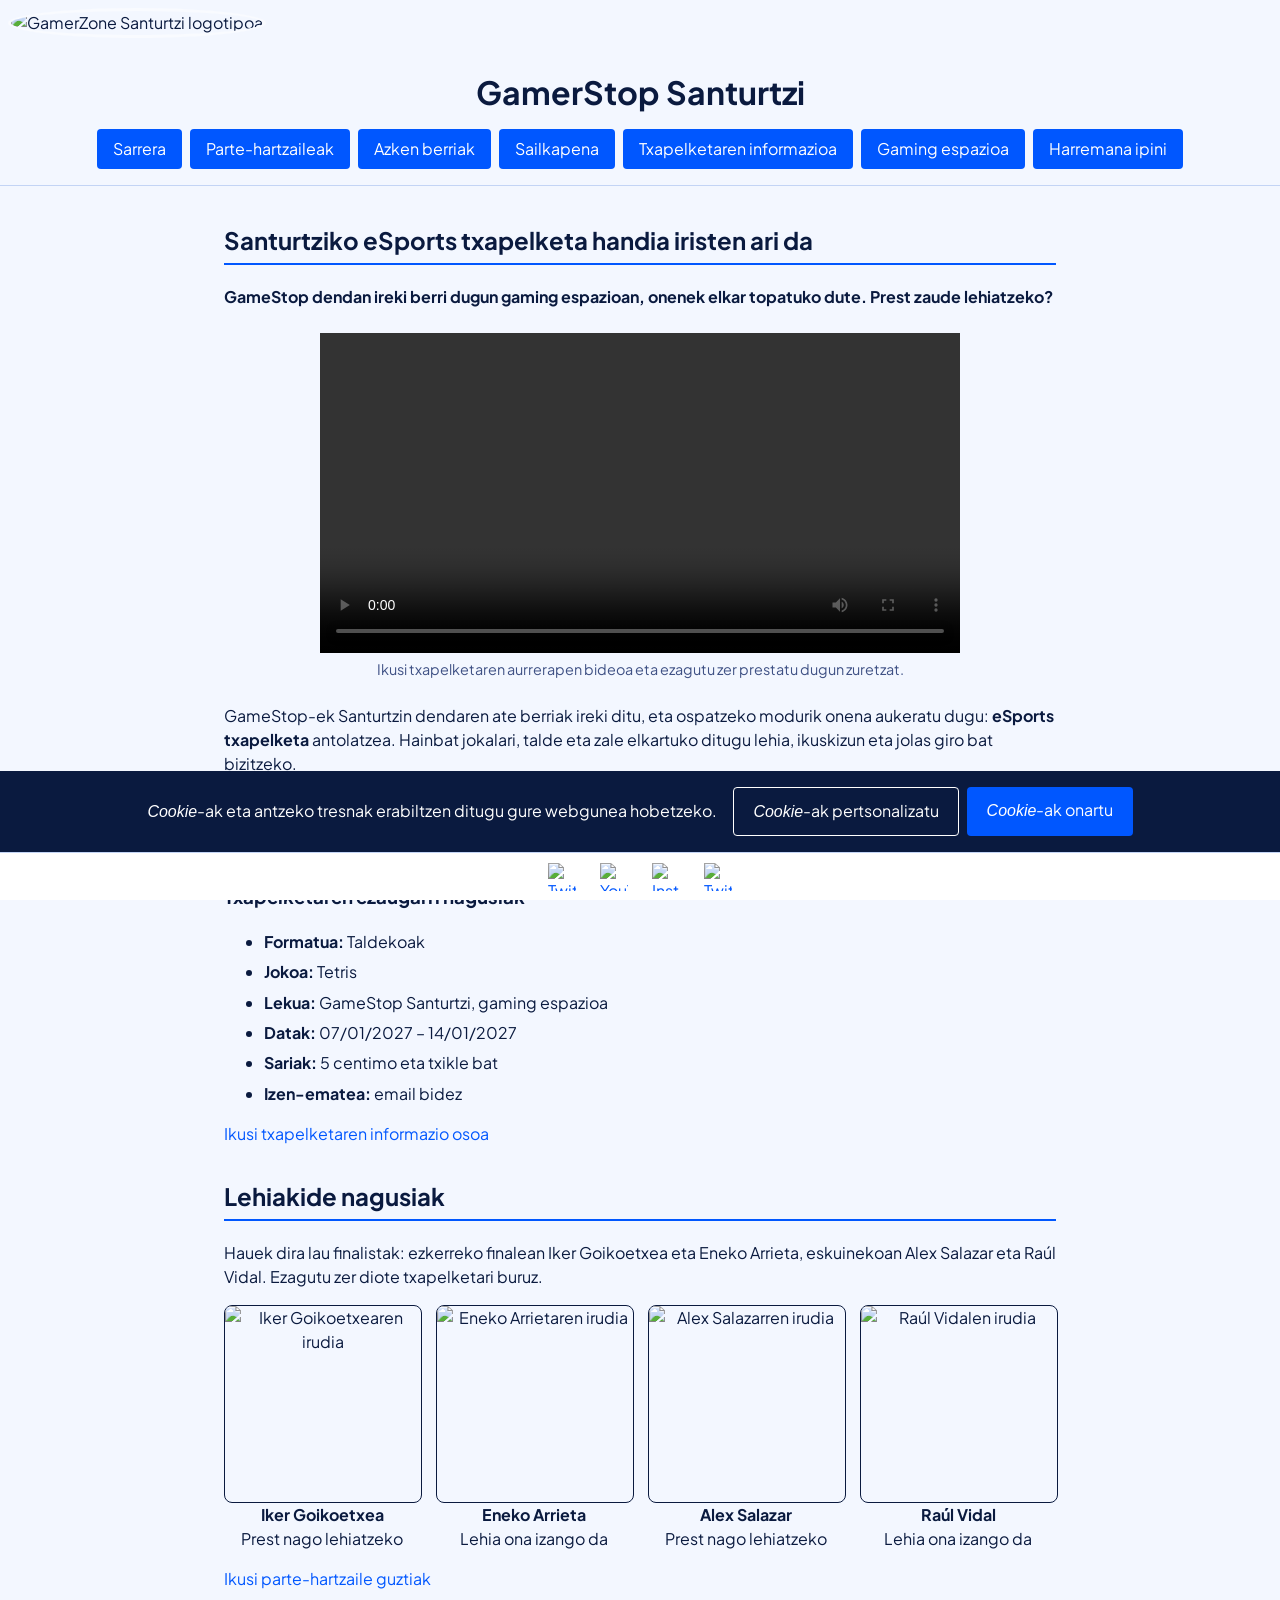
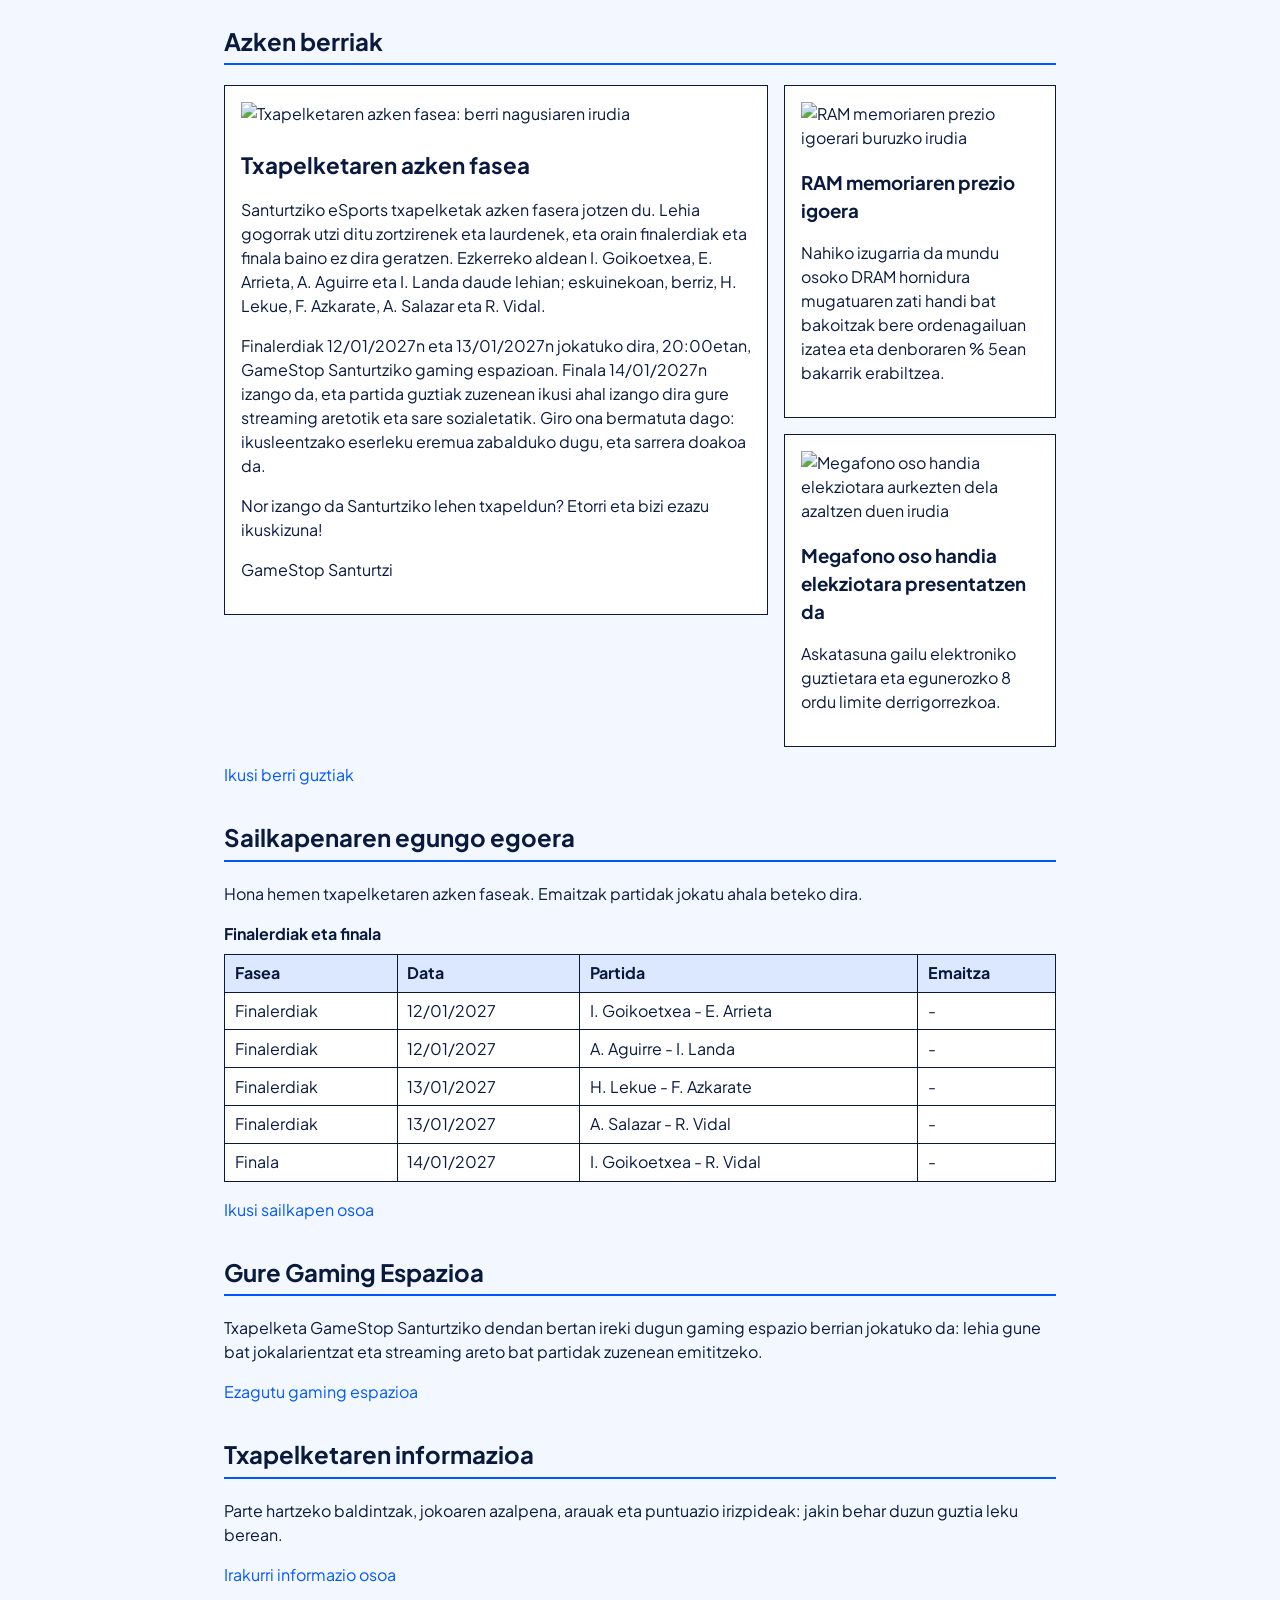
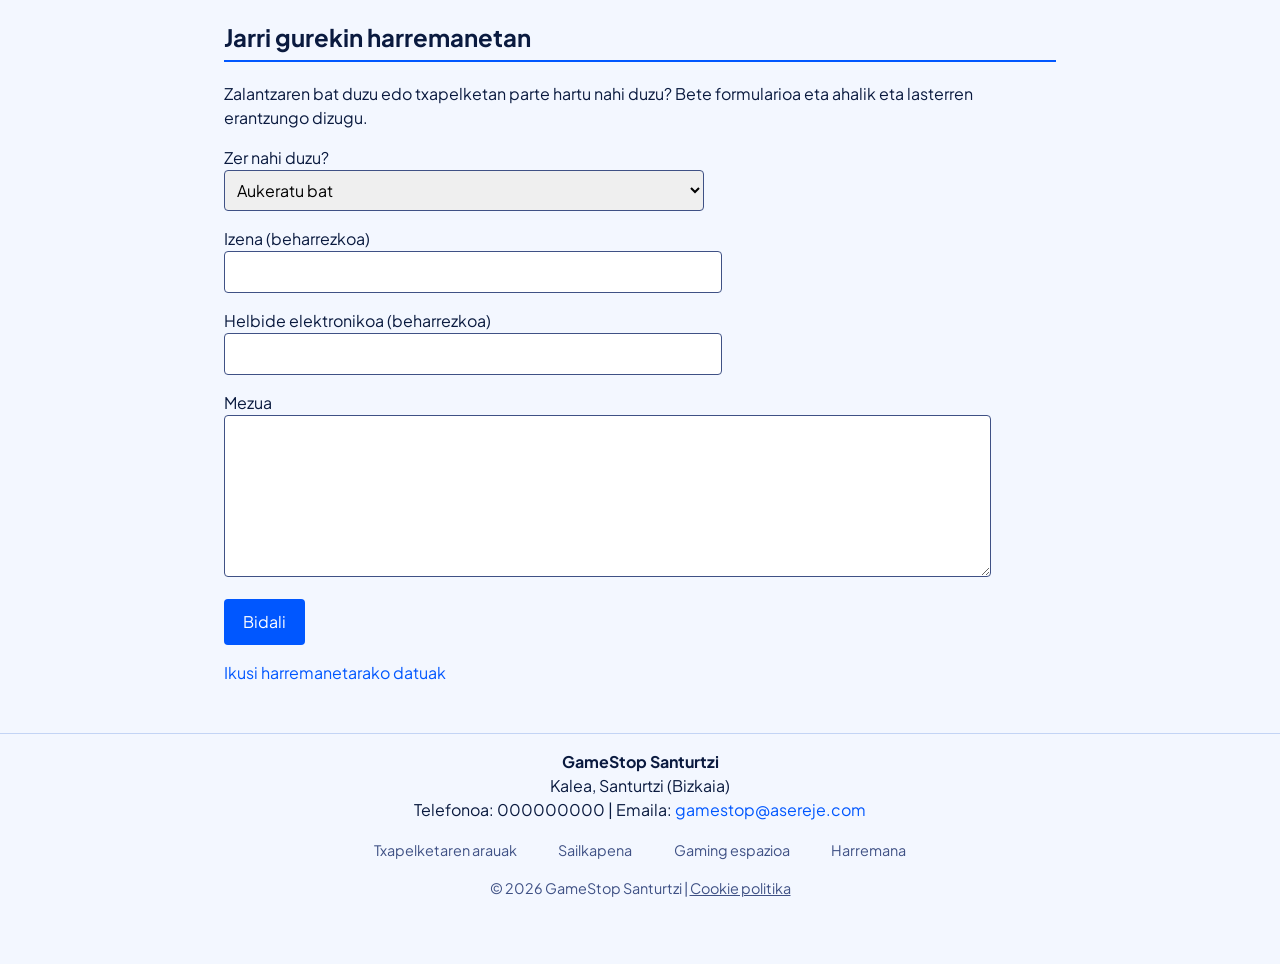
==== commit 430cbb2c: "Uste dut azken aldaketa" ====
--- a/index.html
+++ b/index.html
@@ -54,8 +54,7 @@
 				<!--Multimedia elementua: txapelketaren aurrerapen bideoa-->
 				<figure>
 					<video controls>
-						<source src="images/videoplayback.mp4" type="video/mp4">
-						<p>Zure nabigatzaileak ez du bideoa onartzen. <a href="images/videoplayback.mp4">Deskargatu bideoa hemen</a>.</p>
+						<source src="images/bideoa.mp4" type="video/mp4">
 					</video>
 					<figcaption>Ikusi txapelketaren aurrerapen bideoa eta ezagutu zer prestatu dugun zuretzat.</figcaption>
 				</figure>
@@ -78,19 +77,23 @@
 			<!--PARTE-HARTZAILEAK: lehiakide nagusiak, irudia eta esaldia-->
 			<section id="Partehartzaileak" aria-labelledby="Partehartzaileak-izenburua">
 				<h2 id="Partehartzaileak-izenburua">Lehiakide nagusiak</h2>
-				<p>Hauek dira txapelketako izarretako batzuk. Ezagutu zer diote txapelketari buruz.</p>
+				<p>Hauek dira lau finalistak: ezkerreko finalean Iker Goikoetxea eta Eneko Arrieta, eskuinekoan Alex Salazar eta Raúl Vidal. Ezagutu zer diote txapelketari buruz.</p>
 				<div id="Lehiakideak">
 					<figure>
-						<img src="images/participant1.jpg" alt="Partehartzailearen irudia" width="400" height="400">
-						<figcaption><strong>Patxi</strong><br>Torneo oso polita da hau</figcaption>
-					</figure>
-					<figure>
-						<img src="images/participant2.jpg" alt="Partehartzailearen irudia" width="400" height="400">
-						<figcaption><strong>Paco</strong><br><span lang="es">Egun on</span></figcaption>
-					</figure>
-					<figure>
-						<img src="images/participant3.jpg" alt="Partehartzailearen irudia" width="400" height="400">
-						<figcaption><strong>Jhon Geteasinco</strong><br><span lang="es">Anotop At</span></figcaption>
+						<img src="images/participant1.jpg" alt="Iker Goikoetxearen irudia" width="400" height="400">
+						<figcaption><strong>Iker Goikoetxea</strong><br>Prest nago lehiatzeko</figcaption>
+					</figure>
+					<figure>
+						<img src="images/participant5.jpg" alt="Eneko Arrietaren irudia" width="400" height="400">
+						<figcaption><strong>Eneko Arrieta</strong><br>Lehia ona izango da</figcaption>
+					</figure>
+					<figure>
+						<img src="images/participant25.jpg" alt="Alex Salazarren irudia" width="400" height="400">
+						<figcaption><strong>Alex Salazar</strong><br>Prest nago lehiatzeko</figcaption>
+					</figure>
+					<figure>
+						<img src="images/participant29.jpg" alt="Raúl Vidalen irudia" width="400" height="400">
+						<figcaption><strong>Raúl Vidal</strong><br>Lehia ona izango da</figcaption>
 					</figure>
 				</div>
 				<p><a href="pages/participants-general.html" title="Ikusi txapelketako parte-hartzaile guztiak">Ikusi parte-hartzaile guztiak</a></p>
--- a/style/style-index.css
+++ b/style/style-index.css
@@ -23,10 +23,10 @@
 	margin-bottom: 0.4em;
 }
 
-/* Parte-hartzaileak: hiru lehiakide bakoitza besteen alboan */
+/* Parte-hartzaileak: lau finalistak bakoitza besteen alboan */
 #Lehiakideak {
 	display: grid;
-	grid-template-columns: repeat(3, 1fr);
+	grid-template-columns: repeat(4, 1fr);
 	gap: 1em;
 }
 
@@ -126,14 +126,13 @@
 		max-width: 100%;
 	}
 
-	#Lehiakideak,
 	#Berriak-blokea {
 		grid-template-columns: 1fr;
 	}
 
-	#Lehiakideak figure {
-		max-width: 16em;
-		margin: 0 auto;
+	/* Tabletan eta mugikorrean finalistak 2x2 */
+	#Lehiakideak {
+		grid-template-columns: repeat(2, 1fr);
 	}
 
 	#Sailkapen-taula {
